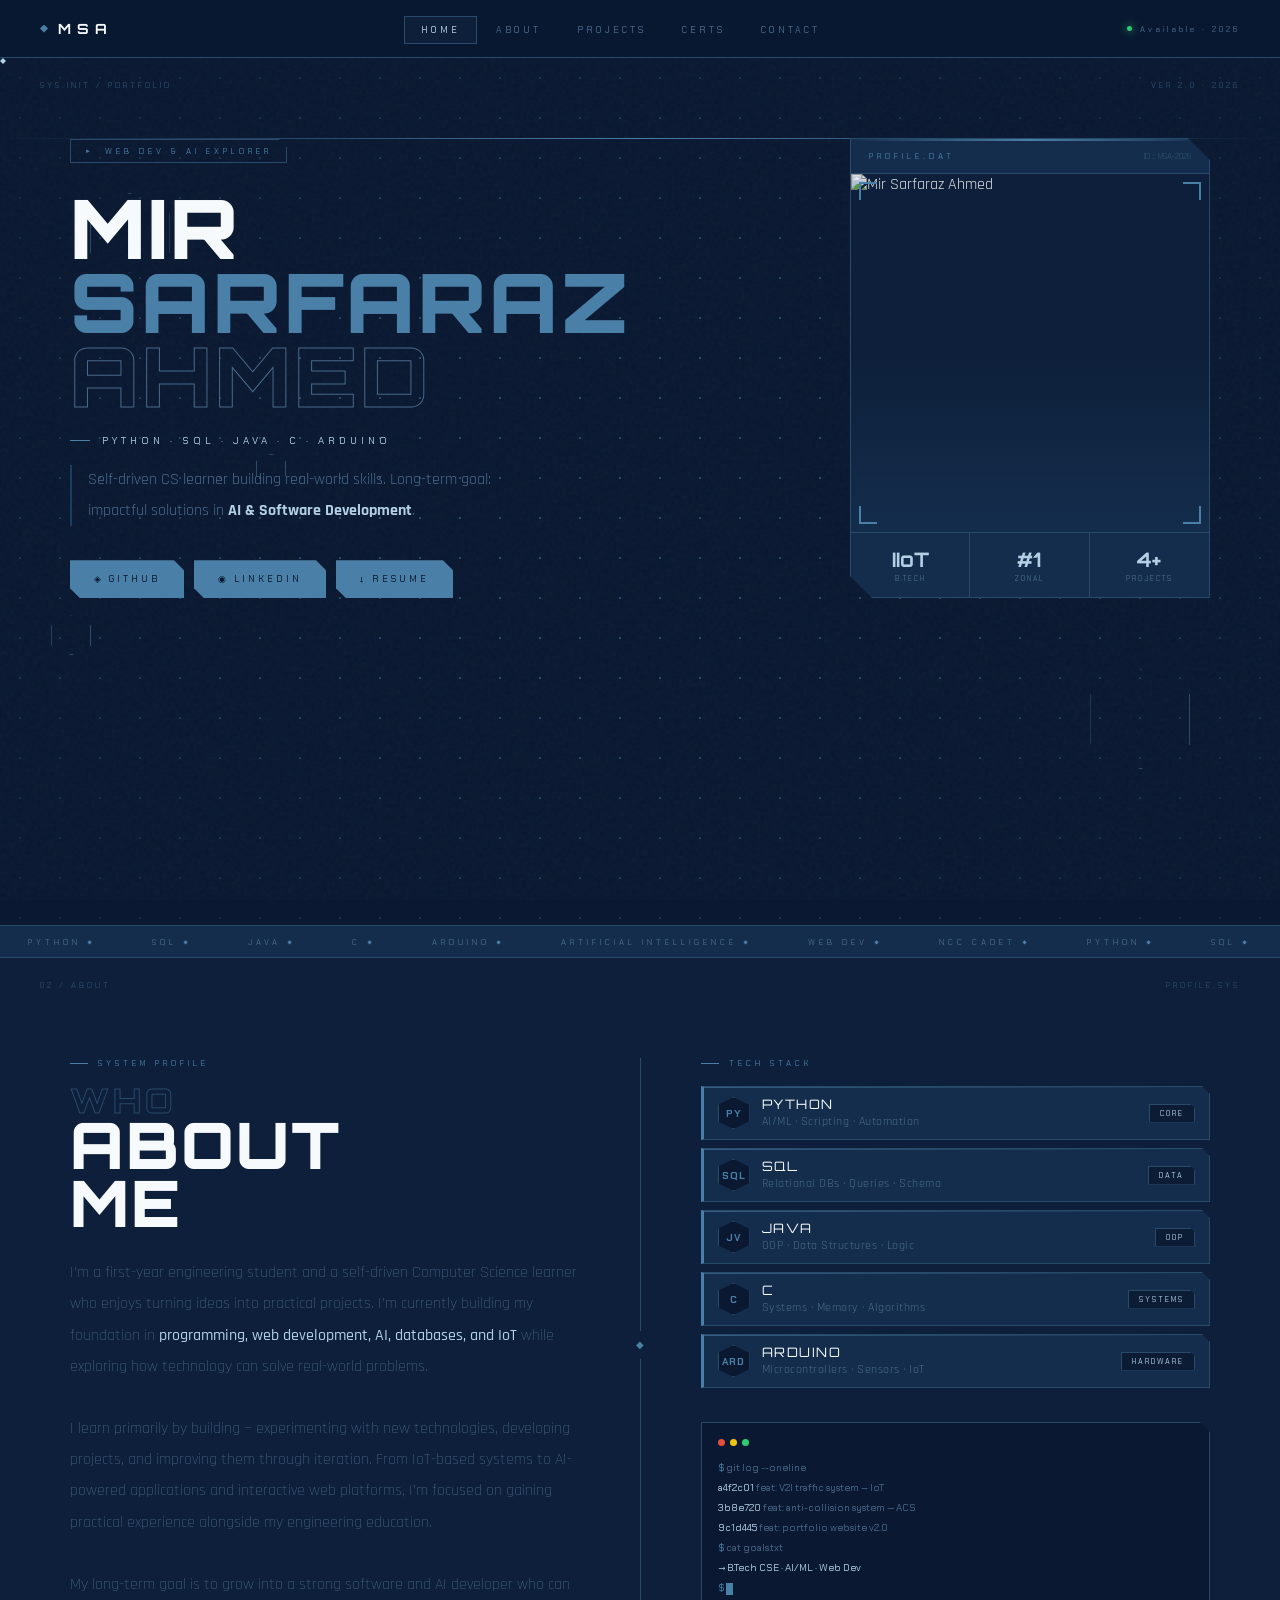
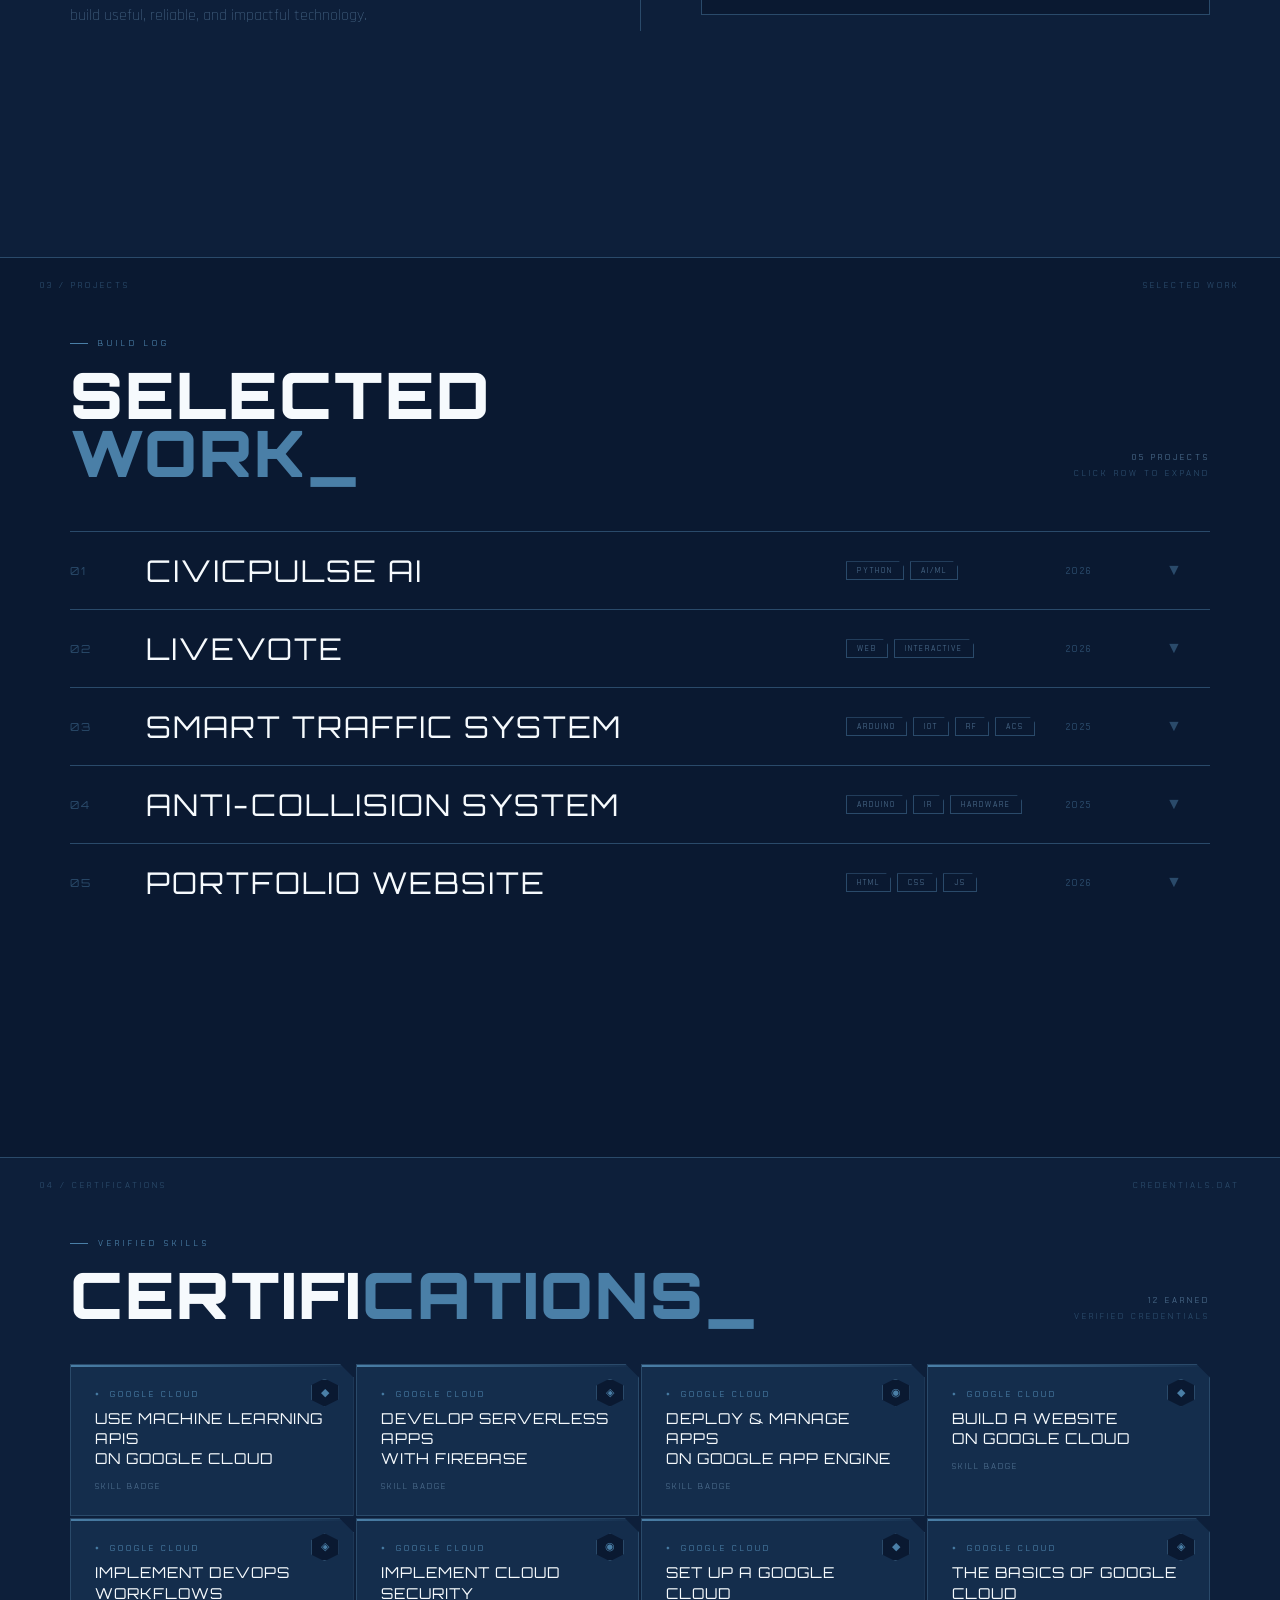
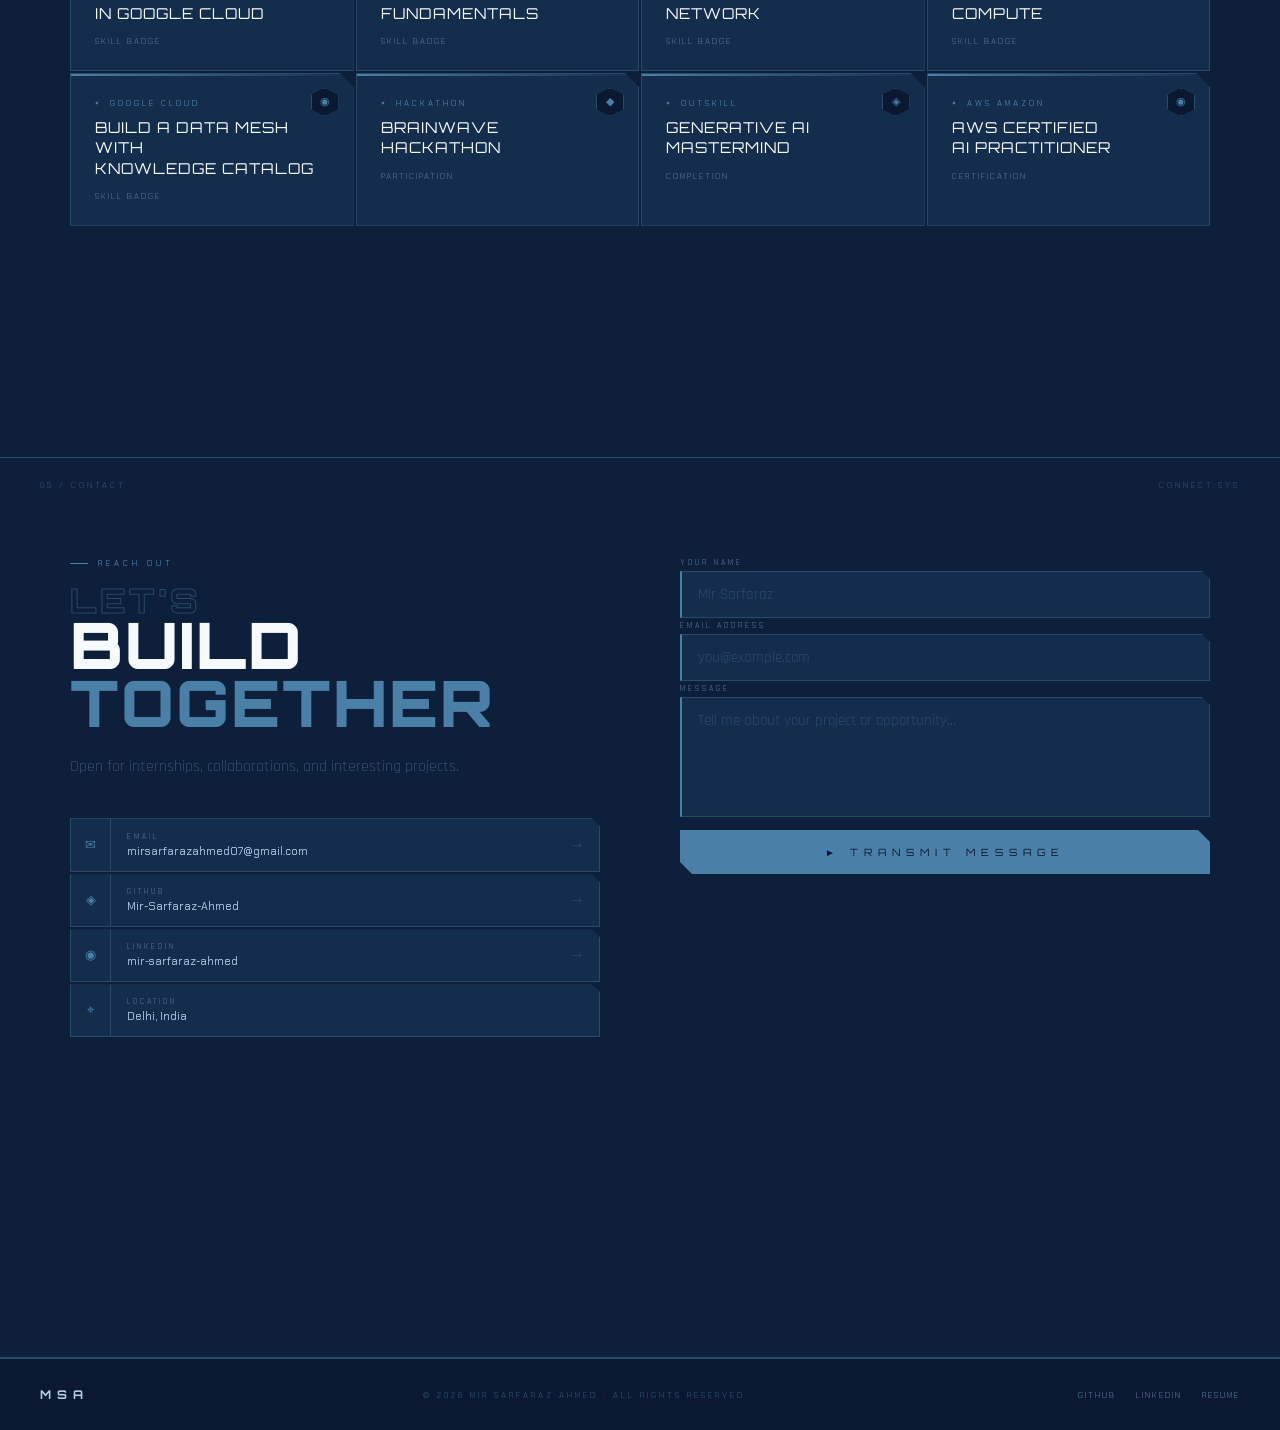
==== index.html @ 820b4e88 "Mobile Ui Fix, Tech Stack" ====
<!DOCTYPE html>
<html lang="en">
<head>
<meta charset="UTF-8">
<meta name="viewport" content="width=device-width, initial-scale=1.0">
<title>Mir Sarfaraz Ahmed | Portfolio</title>
<link rel="icon" type="image/png" href="profile.jpg">
<link rel="preconnect" href="https://fonts.googleapis.com">
<link href="https://fonts.googleapis.com/css2?family=Orbitron:wght@400;600;700;900&family=Chakra+Petch:wght@300;400;500;600&family=Rajdhani:wght@300;400;500&display=swap" rel="stylesheet">
<link rel="stylesheet" href="style.css">

</head>
<body>

<!-- CUSTOM CURSOR -->
<div class="c-dot" id="cdot"></div>
<div class="c-ring" id="cring"></div>

<!-- ══════════════════════════════════════
     NAVBAR
══════════════════════════════════════ -->
<nav id="navbar">
  <a href="#home" class="nav-logo">MSA</a>
  <ul class="nav-links">
    <li><a href="#home" class="active">Home</a></li>
    <li><a href="#about">About</a></li>
    <li><a href="#projects">Projects</a></li>
    <li><a href="#certifications">Certs</a></li>
    <li><a href="#contact">Contact</a></li>
  </ul>
  <div class="nav-status">
    <div class="status-dot"></div>Available · 2026
  </div>
  <button class="nav-toggle" id="navToggle" aria-label="Toggle navigation" aria-expanded="false">
    <span></span>
    <span></span>
    <span></span>
  </button>
</nav>


<!-- MOBILE & TABLET DRAWER -->
<div class="nav-drawer" id="navDrawer" aria-hidden="true">
  <div class="drawer-header">
    <span class="drawer-tag">SYS.NAV // NAVIGATION</span>
    <span class="drawer-id">VER 2.0 · 2026</span>
  </div>
  <ul class="drawer-links">
    <li><a href="#home" class="active"><span class="d-num">01</span><span class="d-label">Home</span><span class="d-arr">→</span></a></li>
    <li><a href="#about"><span class="d-num">02</span><span class="d-label">About</span><span class="d-arr">→</span></a></li>
    <li><a href="#projects"><span class="d-num">03</span><span class="d-label">Projects</span><span class="d-arr">→</span></a></li>
    <li><a href="#certifications"><span class="d-num">04</span><span class="d-label">Certifications</span><span class="d-arr">→</span></a></li>
    <li><a href="#contact"><span class="d-num">05</span><span class="d-label">Contact</span><span class="d-arr">→</span></a></li>
  </ul>
  <div class="drawer-footer">
    <div class="drawer-status">
      <div class="status-dot"></div>Status: Available · 2026
    </div>
    <div class="drawer-socials">
      <a href="https://github.com/Mir-Sarfaraz-Ahmed" target="_blank">◈ GitHub</a>
      <a href="https://www.linkedin.com/in/mir-sarfaraz-ahmed-367957329/" target="_blank">◉ LinkedIn</a>
      <a href="resume.pdf" download>↓ Resume</a>
    </div>
  </div>
</div>


<!-- ══════════════════════════════════════
     HERO
══════════════════════════════════════ -->
<header id="home" class="section">

  <div class="dot-grid"></div>
  <div class="scan-line"></div>
  <div class="hex-bg">
    <div class="hex"></div><div class="hex"></div><div class="hex"></div>
    <div class="hex"></div><div class="hex"></div>
  </div>

  <span class="sc sc-tl reveal-left">SYS.INIT / PORTFOLIO</span>
  <span class="sc sc-tr">VER 2.0 · 2026</span>
  <span class="sc sc-bl">DELHI, INDIA</span>
  <span class="sc sc-br">COMPUTER SCIENCE</span>

  <div class="hero-content">

    <div class="hero-left">
      <div class="hero-tag reveal">WEB DEV &amp; AI EXPLORER</div>
      <h1 class="hero-name reveal">
        <span class="ln1">Mir</span>
        <span class="ln2">Sarfaraz</span>
        <span class="ln3">Ahmed</span>
      </h1>
      <div class="hero-role reveal">Python · SQL · Java · C · Arduino</div>
      <p class="hero-bio reveal">
        Self-driven CS learner building real-world skills. Long-term goal: impactful solutions in
        <strong>AI &amp; Software Development</strong>.
      </p>
      <div class="hero-actions reveal">
        <a href="https://github.com/Mir-Sarfaraz-Ahmed" target="_blank" class="btn btn-primary">◈ GitHub</a>
        <a href="https://www.linkedin.com/in/mir-sarfaraz-ahmed-367957329/" target="_blank" class="btn btn-primary">◉ LinkedIn</a>
        <a href="resume.pdf" download class="btn btn-primary">↓ Resume</a>
      </div>
    </div>

    <div class="hero-panel reveal">
      <div class="panel-header">
        <span class="panel-title">PROFILE.DAT</span>
        <span class="panel-id">ID :: MSA-2026</span>
      </div>
      <div class="panel-photo">
        <img src="profile.jpg" alt="Mir Sarfaraz Ahmed">
        <div class="panel-photo-overlay"></div>
        <span class="photo-corner tl"></span>
        <span class="photo-corner tr"></span>
        <span class="photo-corner bl"></span>
        <span class="photo-corner br"></span>
      </div>
      <div class="panel-stats">
        <div class="p-stat">
          <div class="p-stat-val">IIoT</div>
          <div class="p-stat-key">B.Tech</div>
        </div>
        <div class="p-stat">
          <div class="p-stat-val">#1</div>
          <div class="p-stat-key">Zonal</div>
        </div>
        <div class="p-stat">
          <div class="p-stat-val">4+</div>
          <div class="p-stat-key">Projects</div>
        </div>
      </div>
    </div>

  </div>

  <div class="ticker-bar">
    <div class="ticker-track">
      <span>Python</span><span>SQL</span><span>Java</span><span>C</span>
      <span>Arduino</span><span>Artificial Intelligence</span><span>Web Dev</span><span>NCC Cadet</span>
      <span>Python</span><span>SQL</span><span>Java</span><span>C</span>
      <span>Arduino</span><span>Artificial Intelligence</span><span>Web Dev</span><span>NCC Cadet</span>
    </div>
  </div>

</header>


<!-- ══════════════════════════════════════
     ABOUT
══════════════════════════════════════ -->
<section id="about" class="section">

  <span class="sc sc-tl">02 / ABOUT</span>
  <span class="sc sc-tr">PROFILE.SYS</span>

  <div class="about-grid">

    <div class="about-left-panel">
      <div class="section-tag reveal">System Profile</div>
      <h2 class="section-title reveal">
        <span class="ghost-txt">WHO</span>
        About<br>Me
      </h2>
      <p class="about-desc reveal">
        I’m a first-year engineering student and a self-driven Computer Science learner who enjoys turning ideas into practical projects. I’m currently building my foundation in <strong>programming, web development, AI, databases, and IoT</strong> while exploring how technology can solve real-world problems.<br><br>
        I learn primarily by building — experimenting with new technologies, developing projects, and improving them through iteration. From IoT-based systems to AI-powered applications and interactive web platforms, I’m focused on gaining practical experience alongside my engineering education.<br><br>
        My long-term goal is to grow into a strong software and AI developer who can build useful, reliable, and impactful technology.
      </p>
    </div>

    <div class="about-divider"></div>

    <div class="about-right-panel">
      <div class="section-tag reveal">Tech Stack</div>

      <div class="tech-matrix reveal">
        <div class="tech-node">
          <div class="node-main">
            <span class="node-symbol">PY</span>
            <div class="node-info">
              <span class="node-title">Python</span>
              <span class="node-sub">AI/ML · Scripting · Automation</span>
            </div>
          </div>
          <div class="node-badge">CORE</div>
        </div>

        <div class="tech-node">
          <div class="node-main">
            <span class="node-symbol">SQL</span>
            <div class="node-info">
              <span class="node-title">SQL</span>
              <span class="node-sub">Relational DBs · Queries · Schema</span>
            </div>
          </div>
          <div class="node-badge">DATA</div>
        </div>

        <div class="tech-node">
          <div class="node-main">
            <span class="node-symbol">JV</span>
            <div class="node-info">
              <span class="node-title">Java</span>
              <span class="node-sub">OOP · Data Structures · Logic</span>
            </div>
          </div>
          <div class="node-badge">OOP</div>
        </div>

        <div class="tech-node">
          <div class="node-main">
            <span class="node-symbol">C</span>
            <div class="node-info">
              <span class="node-title">C</span>
              <span class="node-sub">Systems · Memory · Algorithms</span>
            </div>
          </div>
          <div class="node-badge">SYSTEMS</div>
        </div>

        <div class="tech-node">
          <div class="node-main">
            <span class="node-symbol">ARD</span>
            <div class="node-info">
              <span class="node-title">Arduino</span>
              <span class="node-sub">Microcontrollers · Sensors · IoT</span>
            </div>
          </div>
          <div class="node-badge">HARDWARE</div>
        </div>
      </div>

      <div class="terminal reveal">
        <div class="terminal-dots">
          <span class="td-red"></span>
          <span class="td-yellow"></span>
          <span class="td-green"></span>
        </div>
        <div class="terminal-body">
          <p><span class="t-cmd">$</span> git log --oneline</p>
          <p><span class="t-sha">a4f2c01</span> feat: V2I traffic system — IoT</p>
          <p><span class="t-sha">3b8e720</span> feat: anti-collision system — ACS</p>
          <p><span class="t-sha">9c1d445</span> feat: portfolio website v2.0</p>
          <p><span class="t-cmd">$</span> cat goals.txt</p>
          <p><span class="t-hi">→ B.Tech CSE · AI/ML · Web Dev</span></p>
          <p><span class="t-cmd">$</span> <span class="t-cursor"></span></p>
        </div>
      </div>
    </div>

  </div>
</section>


<!-- ══════════════════════════════════════
     PROJECTS
══════════════════════════════════════ -->
<section id="projects" class="section">

  <span class="sc sc-tl">03 / PROJECTS</span>
  <span class="sc sc-tr">SELECTED WORK</span>

  <div class="projects-head reveal">
    <div>
      <div class="section-tag">Build Log</div>
      <h2 class="section-title">Selected<br><span class="accent">Work_</span></h2>
    </div>
    <div class="proj-count">05 PROJECTS<br><span>CLICK ROW TO EXPAND</span></div>
  </div>

  <div class="proj-table reveal">

    <!-- Project 1 — CivicPulse AI -->
    <div class="proj-row" onclick="toggleProject(0)">
      <span class="p-idx">01</span>
      <span class="p-title">CivicPulse AI</span>
      <div class="p-tags">
        <span class="p-tag">Python</span>
        <span class="p-tag">AI/ML</span>
      </div>
      <span class="p-year">2026</span>
      <span class="p-arrow" id="parr0">▼</span>
    </div>
    <div class="proj-detail" id="pdet0">
      <div class="proj-detail-inner">
        <div>
          <p>
            An AI-powered civic issue reporting and prioritization platform. Citizens can report issues such as potholes, emergencies, and garbage pileups. The system uses AI to analyze reports, assess severity, and score priorities for urban problem tracking.
          </p>
          <a href="https://civicpulse-ai-pi.vercel.app/#" target="_blank" class="proj-detail-link">View Live Platform →</a>
          <br>
          <a href="https://github.com/Mir-Sarfaraz-Ahmed/civicpulse-ai" target="_blank" class="proj-detail-link">View GitHub Repository →</a>
        </div>
        <div class="proj-detail-img">
          <img src="civicpulse.jpg" alt="CivicPulse AI"
               onerror="this.parentElement.innerHTML='[ CIVICPULSE AI DASHBOARD ]'">
        </div>
      </div>
    </div>

    <!-- Project 2 — LiveVote -->
    <div class="proj-row" onclick="toggleProject(1)">
      <span class="p-idx">02</span>
      <span class="p-title">LiveVote</span>
      <div class="p-tags">
        <span class="p-tag">Web</span>
        <span class="p-tag">Interactive</span>
      </div>
      <span class="p-year">2026</span>
      <span class="p-arrow" id="parr1">▼</span>
    </div>
    <div class="proj-detail" id="pdet1">
      <div class="proj-detail-inner">
        <div>
          <p>
            An interactive real-time voting and polling platform designed for presentations, classrooms, and workshops. Features include live session hosting, participant joining via room code or QR, prepared question banks, and live results tracking.
          </p>
          <a href="https://livevotebysarfaraz.ai.studio/" target="_blank" class="proj-detail-link">View Live Platform →</a>
        </div>
        <div class="proj-detail-img">
          <img src="livevote.jpg" alt="LiveVote by Sarfaraz"
               onerror="this.parentElement.innerHTML='[ LIVEVOTE DASHBOARD ]'">
        </div>
      </div>
    </div>

    <!-- Project 3 — Smart Traffic System -->
    <div class="proj-row" onclick="toggleProject(2)">
      <span class="p-idx">03</span>
      <span class="p-title">Smart Traffic System</span>
      <div class="p-tags">
        <span class="p-tag">Arduino</span>
        <span class="p-tag">IoT</span>
        <span class="p-tag">RF</span>
        <span class="p-tag">ACS</span>
      </div>
      <span class="p-year">2025</span>
      <span class="p-arrow" id="parr2">▼</span>
    </div>
    <div class="proj-detail" id="pdet2">
      <div class="proj-detail-inner">
        <div>
          <p>
            Arduino-based V2I intelligent traffic control using IR sensors for density
            detection, RF-based ambulance priority override, and adaptive signal timing.
            Won 1st at Zonal and 2nd at District level science model competition.
          </p>
          <a href="traffic-project.html" class="proj-detail-link">View Full Project →</a>

          <!-- ACS grouped here -->
          <div class="acs-block">
            <div class="acs-label">Anti-Collision System (ACS)</div>
            <p>
              Collision Avoidance Warning System for hazardous road sections like mountain
              turns. Uses IR sensors and a relay module to detect oncoming vehicles around
              blind spots and trigger real-time visual alerts — preventing accidents before
              they happen.
            </p>
          </div>
        </div>
        <div class="proj-detail-img">
          <img src="traffic1.jpg" alt="Traffic System"
               onerror="this.parentElement.innerHTML='[ TRAFFIC MODEL ]'">
        </div>
      </div>
    </div>

    <!-- Project 4 — Anti-Collision System -->
    <div class="proj-row" onclick="toggleProject(3)">
      <span class="p-idx">04</span>
      <span class="p-title">Anti-Collision System</span>
      <div class="p-tags">
        <span class="p-tag">Arduino</span>
        <span class="p-tag">IR</span>
        <span class="p-tag">Hardware</span>
      </div>
      <span class="p-year">2025</span>
      <span class="p-arrow" id="parr3">▼</span>
    </div>
    <div class="proj-detail" id="pdet3">
      <div class="proj-detail-inner">
        <div>
          <p>
            A Collision Avoidance Warning System designed for hazardous road sections like mountain turns. It uses IR sensors and relay modules to detect oncoming vehicles around blind spots and triggers real-time visual alerts to prevent accidents.
          </p>
          <a href="acs-project.html" class="proj-detail-link">View Full Project →</a>
        </div>
        <div class="proj-detail-img">
          <img src="traffic2.jpg" alt="Anti Collision System"
               onerror="this.parentElement.innerHTML='[ ACS SYSTEM ]'">
        </div>
      </div>
    </div>

    <!-- Project 5 — Portfolio Website -->
    <div class="proj-row" onclick="toggleProject(4)">
      <span class="p-idx">05</span>
      <span class="p-title">Portfolio Website</span>
      <div class="p-tags">
        <span class="p-tag">HTML</span>
        <span class="p-tag">CSS</span>
        <span class="p-tag">JS</span>
      </div>
      <span class="p-year">2026</span>
      <span class="p-arrow" id="parr4">▼</span>
    </div>
    <div class="proj-detail" id="pdet4">
      <div class="proj-detail-inner">
        <div>
          <p>
            Built from scratch using vanilla HTML, CSS and JavaScript. Features a dark
            navy futuristic design system, contact form via Formspree, animated skill bars,
            custom cursor, scroll reveals, and a dedicated project detail page.
          </p>
          <a href="#home" class="proj-detail-link">You're looking at it →</a>
        </div>
        <!-- Add portfolio-screenshot.png to your repo to show here -->
        <div class="proj-detail-img">
          <img src="portfolio-screenshot.png" alt="Portfolio Screenshot"
               onerror="this.parentElement.innerHTML='[ TAKE A SCREENSHOT &amp; SAVE AS portfolio-screenshot.png ]'">
        </div>
      </div>
    </div>

  </div>
</section>


<!-- ══════════════════════════════════════
     CERTIFICATIONS
══════════════════════════════════════ -->
<section id="certifications" class="section" style="background:var(--bg2)">

  <span class="sc sc-tl">04 / CERTIFICATIONS</span>
  <span class="sc sc-tr">CREDENTIALS.DAT</span>

  <div style="max-width:1140px; margin:0 auto">

    <div class="projects-head reveal" style="margin-bottom:10px">
      <div>
        <div class="section-tag">Verified Skills</div>
        <h2 class="section-title">Certifi<span class="accent">cations_</span></h2>
      </div>
      <div class="proj-count">12 EARNED<br><span>VERIFIED CREDENTIALS</span></div>
    </div>

    <div class="cert-grid reveal">

      <!-- Cert 1 -->
      <div class="cert-card">
        <div class="cert-badge">◆</div>
        <div class="cert-issuer">Google Cloud</div>
        <div class="cert-name">Use Machine Learning APIs<br>on Google Cloud</div>
        <div class="cert-date">Skill Badge</div>
      </div>

      <!-- Cert 2 -->
      <div class="cert-card">
        <div class="cert-badge">◈</div>
        <div class="cert-issuer">Google Cloud</div>
        <div class="cert-name">Develop Serverless Apps<br>with Firebase</div>
        <div class="cert-date">Skill Badge</div>
      </div>

      <!-- Cert 3 -->
      <div class="cert-card">
        <div class="cert-badge">◉</div>
        <div class="cert-issuer">Google Cloud</div>
        <div class="cert-name">Deploy &amp; Manage Apps<br>on Google App Engine</div>
        <div class="cert-date">Skill Badge</div>
      </div>

      <!-- Cert 4 -->
      <div class="cert-card">
        <div class="cert-badge">◆</div>
        <div class="cert-issuer">Google Cloud</div>
        <div class="cert-name">Build a Website<br>on Google Cloud</div>
        <div class="cert-date">Skill Badge</div>
      </div>

      <!-- Cert 5 -->
      <div class="cert-card">
        <div class="cert-badge">◈</div>
        <div class="cert-issuer">Google Cloud</div>
        <div class="cert-name">Implement DevOps Workflows<br>in Google Cloud</div>
        <div class="cert-date">Skill Badge</div>
      </div>

      <!-- Cert 6 -->
      <div class="cert-card">
        <div class="cert-badge">◉</div>
        <div class="cert-issuer">Google Cloud</div>
        <div class="cert-name">Implement Cloud Security<br>Fundamentals</div>
        <div class="cert-date">Skill Badge</div>
      </div>

      <!-- Cert 7 -->
      <div class="cert-card">
        <div class="cert-badge">◆</div>
        <div class="cert-issuer">Google Cloud</div>
        <div class="cert-name">Set Up a Google Cloud<br>Network</div>
        <div class="cert-date">Skill Badge</div>
      </div>

      <!-- Cert 8 -->
      <div class="cert-card">
        <div class="cert-badge">◈</div>
        <div class="cert-issuer">Google Cloud</div>
        <div class="cert-name">The Basics of Google Cloud<br>Compute</div>
        <div class="cert-date">Skill Badge</div>
      </div>

      <!-- Cert 9 -->
      <div class="cert-card">
        <div class="cert-badge">◉</div>
        <div class="cert-issuer">Google Cloud</div>
        <div class="cert-name">Build a Data Mesh with<br>Knowledge Catalog</div>
        <div class="cert-date">Skill Badge</div>
      </div>

      <!-- Cert 10 -->
      <div class="cert-card">
        <div class="cert-badge">◆</div>
        <div class="cert-issuer">Hackathon</div>
        <div class="cert-name">Brainwave<br>Hackathon</div>
        <div class="cert-date">Participation</div>
      </div>

      <!-- Cert 11 -->
      <div class="cert-card">
        <div class="cert-badge">◈</div>
        <div class="cert-issuer">Outskill</div>
        <div class="cert-name">Generative AI<br>Mastermind</div>
        <div class="cert-date">Completion</div>
      </div>

      <!-- Cert 12 -->
      <div class="cert-card">
        <div class="cert-badge">◉</div>
        <div class="cert-issuer">AWS Amazon</div>
        <div class="cert-name">AWS Certified<br>AI Practitioner</div>
        <div class="cert-date">Certification</div>
      </div>

    </div>
  </div>
</section>


<!-- ══════════════════════════════════════
     CONTACT
══════════════════════════════════════ -->
<section id="contact" class="section">

  <span class="sc sc-tl">05 / CONTACT</span>
  <span class="sc sc-tr">CONNECT.SYS</span>

  <div class="contact-wrap">

    <div class="contact-left">
      <div class="section-tag reveal">Reach Out</div>
      <h2 class="section-title reveal">
        <span class="ghost-txt">LET'S</span>
        Build<br><span class="accent">Together</span>
      </h2>
      <p class="about-desc reveal" style="margin-top:20px">
        Open for internships, collaborations, and interesting projects.
      </p>

      <div class="contact-channels reveal">
        <a class="channel" href="mailto:mirsarfarazahmed07@gmail.com">
          <div class="ch-icon">✉</div>
          <div class="ch-content">
            <div class="ch-label">Email</div>
            <div class="ch-value">mirsarfarazahmed07@gmail.com</div>
          </div>
          <span class="ch-arrow">→</span>
        </a>
        <a class="channel" href="https://github.com/Mir-Sarfaraz-Ahmed" target="_blank">
          <div class="ch-icon">◈</div>
          <div class="ch-content">
            <div class="ch-label">GitHub</div>
            <div class="ch-value">Mir-Sarfaraz-Ahmed</div>
          </div>
          <span class="ch-arrow">→</span>
        </a>
        <a class="channel" href="https://www.linkedin.com/in/mir-sarfaraz-ahmed-367957329/" target="_blank">
          <div class="ch-icon">◉</div>
          <div class="ch-content">
            <div class="ch-label">LinkedIn</div>
            <div class="ch-value">mir-sarfaraz-ahmed</div>
          </div>
          <span class="ch-arrow">→</span>
        </a>
        <div class="channel channel-static">
          <div class="ch-icon">⌖</div>
          <div class="ch-content">
            <div class="ch-label">Location</div>
            <div class="ch-value">Delhi, India</div>
          </div>
        </div>
      </div>
    </div>

    <div class="contact-form-wrap reveal">
      <form id="contact-form" action="https://formspree.io/f/xojnpjqy" method="POST">
        <div class="form-group">
          <label class="form-label">Your Name</label>
          <input class="form-input" type="text" name="name" placeholder="Mir Sarfaraz" required>
        </div>
        <div class="form-group">
          <label class="form-label">Email Address</label>
          <input class="form-input" type="email" name="email" placeholder="you@example.com" required>
        </div>
        <div class="form-group">
          <label class="form-label">Message</label>
          <textarea class="form-textarea" name="message" placeholder="Tell me about your project or opportunity..." required></textarea>
        </div>
        <button type="submit" class="btn-submit">► Transmit Message</button>
        <p id="form-status"></p>
      </form>
    </div>

  </div>
</section>


<!-- ══════════════════════════════════════
     FOOTER
══════════════════════════════════════ -->
<footer>
  <div class="footer-brand">MSA</div>
  <div class="footer-copy">© 2026 Mir Sarfaraz Ahmed · All Rights Reserved</div>
  <div class="footer-links">
    <a href="https://github.com/Mir-Sarfaraz-Ahmed" target="_blank">GitHub</a>
    <a href="https://www.linkedin.com/in/mir-sarfaraz-ahmed-367957329/" target="_blank">LinkedIn</a>
    <a href="resume.pdf" download>Resume</a>
  </div>
</footer>

<script src="script.js" defer></script>

</body>
</html>
---- style.css ----
/* ════════════════════════════════════════════
   DESIGN TOKENS
════════════════════════════════════════════ */
:root {
  --bg:         #0A1931;
  --bg2:        #0d1f3a;
  --surface:    #1A3D63;
  --surface2:   #142d4c;
  --accent:     #4A7FA7;
  --accent-hi:  #B3CFE5;
  --white:      #F6FAFD;
  --muted:      #4a6a8a;
  --dim:        #2a4a6a;
  --glow:       rgba(74,127,167,0.25);
  --glow-hi:    rgba(179,207,229,0.12);

  --font-display: 'Orbitron', sans-serif;
  --font-ui:      'Chakra Petch', sans-serif;
  --font-body:    'Rajdhani', sans-serif;
}

/* ════════════════════════════════════════════
   RESET
════════════════════════════════════════════ */
*, *::before, *::after { margin:0; padding:0; box-sizing:border-box; }
html { scroll-behavior: smooth; }
body {
  background: var(--bg);
  color: var(--white);
  font-family: var(--font-body);
  overflow-x: hidden;
  padding-top: 58px;
}
::-webkit-scrollbar { width: 2px; }
::-webkit-scrollbar-track { background: var(--bg); }
::-webkit-scrollbar-thumb { background: var(--accent); }

/* noise overlay */
body::before {
  content: '';
  position: fixed; inset: 0; z-index: 1; pointer-events: none;
  background-image: url("data:image/svg+xml,%3Csvg viewBox='0 0 256 256' xmlns='http://www.w3.org/2000/svg'%3E%3Cfilter id='noise'%3E%3CfeTurbulence type='fractalNoise' baseFrequency='0.9' numOctaves='4' stitchTiles='stitch'/%3E%3C/filter%3E%3Crect width='100%25' height='100%25' filter='url(%23noise)' opacity='1'/%3E%3C/svg%3E");
  opacity: .03;
}

/* ════════════════════════════════════════════
   CUSTOM CURSOR
════════════════════════════════════════════ */
.c-dot {
  position: fixed; z-index: 9999; pointer-events: none;
  width: 6px; height: 6px;
  background: var(--accent-hi);
  clip-path: polygon(50% 0,100% 50%,50% 100%,0 50%);
  transition: transform .12s;
}
.c-ring {
  position: fixed; z-index: 9998; pointer-events: none;
  width: 28px; height: 28px;
  border: 1px solid var(--accent);
  transition: left .12s, top .12s;
  clip-path: polygon(10% 0,90% 0,100% 10%,100% 90%,90% 100%,10% 100%,0 90%,0 10%);
}
@media (hover: none), (pointer: coarse) {
  .c-dot, .c-ring { display: none !important; }
  body, a, button, input, textarea { cursor: auto !important; }
}

/* ════════════════════════════════════════════
   NAVBAR & MOBILE DRAWER
════════════════════════════════════════════ */
#navbar {
  position: fixed; top: 0; left: 0; right: 0; z-index: 500;
  display: flex; align-items: center; justify-content: space-between;
  padding: 0 40px; height: 58px;
  background: rgba(10,25,49,0.94);
  border-bottom: 1px solid var(--dim);
  backdrop-filter: blur(16px);
  -webkit-backdrop-filter: blur(16px);
}
.nav-logo {
  font-family: var(--font-display);
  font-size: 14px; letter-spacing: 6px; font-weight: 700;
  color: var(--white); text-decoration: none;
  display: flex; align-items: center; gap: 10px;
}
.nav-logo::before {
  content: '';
  display: block; width: 8px; height: 8px;
  background: var(--accent);
  clip-path: polygon(50% 0,100% 50%,50% 100%,0 50%);
  animation: pulse-dot 2s ease-in-out infinite;
}
.nav-links {
  display: flex; gap: 2px; list-style: none;
}
.nav-links a {
  font-family: var(--font-ui); font-size: 9px; letter-spacing: 3px;
  text-transform: uppercase; color: var(--muted); text-decoration: none;
  padding: 7px 16px; border: 1px solid transparent;
  transition: all .2s;
}
.nav-links a:hover,
.nav-links a.active {
  color: var(--accent-hi);
  border-color: var(--dim);
  background: rgba(74,127,167,0.08);
}
.nav-status {
  font-family: var(--font-ui); font-size: 8px; letter-spacing: 3px;
  color: var(--muted); display: flex; align-items: center; gap: 8px;
}
.status-dot {
  width: 5px; height: 5px; background: #2ecc71; border-radius: 50%;
  animation: pulse-dot 2s ease-in-out infinite;
  box-shadow: 0 0 8px #2ecc71;
}

/* ── NAV TOGGLE (Hamburger Button) ──────────── */
.nav-toggle {
  display: none;
  background: var(--surface2);
  border: 1px solid var(--dim);
  width: 38px;
  height: 38px;
  cursor: pointer;
  padding: 10px 8px;
  flex-direction: column;
  justify-content: space-between;
  align-items: center;
  transition: all .25s ease;
  clip-path: polygon(0 0, calc(100% - 6px) 0, 100% 6px, 100% 100%, 6px 100%, 0 calc(100% - 6px));
}
.nav-toggle span {
  display: block;
  width: 100%;
  height: 2px;
  background: var(--accent-hi);
  transition: transform .3s ease, opacity .25s ease;
  transform-origin: center;
}
.nav-toggle:hover,
.nav-toggle.open {
  border-color: var(--accent);
  background: rgba(74,127,167,0.18);
  box-shadow: 0 0 12px var(--glow);
}
.nav-toggle.open span:nth-child(1) {
  transform: translateY(6px) rotate(45deg);
}
.nav-toggle.open span:nth-child(2) {
  opacity: 0;
  transform: scaleX(0);
}
.nav-toggle.open span:nth-child(3) {
  transform: translateY(-8px) rotate(-45deg);
}

/* ── NAV DRAWER (Mobile & Tablet Menu) ──────── */
.nav-drawer {
  position: fixed;
  top: 58px;
  left: 0;
  right: 0;
  bottom: 0;
  background: rgba(10, 25, 49, 0.98);
  backdrop-filter: blur(24px);
  -webkit-backdrop-filter: blur(24px);
  z-index: 499;
  display: flex;
  flex-direction: column;
  justify-content: space-between;
  padding: 24px 20px 32px;
  transform: translateY(-100%);
  opacity: 0;
  pointer-events: none;
  transition: transform .32s cubic-bezier(0.16, 1, 0.3, 1), opacity .25s ease;
  overflow-y: auto;
  border-bottom: 1px solid var(--dim);
}
.nav-drawer.open {
  transform: translateY(0);
  opacity: 1;
  pointer-events: auto;
}
.drawer-header {
  display: flex;
  justify-content: space-between;
  align-items: center;
  padding-bottom: 12px;
  border-bottom: 1px solid var(--dim);
  font-family: var(--font-ui);
  font-size: 8px;
  letter-spacing: 3px;
  text-transform: uppercase;
}
.drawer-tag { color: var(--accent); display: flex; align-items: center; gap: 6px; }
.drawer-tag::before { content: '►'; font-size: 6px; }
.drawer-id { color: var(--muted); }
.drawer-links {
  list-style: none;
  display: flex;
  flex-direction: column;
  gap: 10px;
  margin: 24px 0;
}
.drawer-links li a {
  display: flex;
  align-items: center;
  justify-content: space-between;
  padding: 14px 18px;
  background: var(--surface2);
  border: 1px solid var(--dim);
  border-left: 3px solid var(--accent);
  color: var(--white);
  text-decoration: none;
  font-family: var(--font-display);
  font-size: 14px;
  letter-spacing: 2px;
  text-transform: uppercase;
  clip-path: polygon(0 0, calc(100% - 10px) 0, 100% 10px, 100% 100%, 0 100%);
  transition: all .2s ease;
}
.drawer-links li a:active,
.drawer-links li a.active,
.drawer-links li a:hover {
  background: rgba(74, 127, 167, 0.16);
  border-color: var(--accent);
  color: var(--accent-hi);
  padding-left: 22px;
}
.d-num {
  font-family: var(--font-ui);
  font-size: 9px;
  color: var(--accent);
  letter-spacing: 2px;
  margin-right: 14px;
}
.d-label { flex: 1; }
.d-arr {
  color: var(--dim);
  font-size: 14px;
  transition: transform .2s ease, color .2s ease;
}
.drawer-links li a:hover .d-arr,
.drawer-links li a:active .d-arr {
  transform: translateX(4px);
  color: var(--accent-hi);
}
.drawer-footer {
  border-top: 1px solid var(--dim);
  padding-top: 18px;
  display: flex;
  flex-direction: column;
  gap: 14px;
}
.drawer-status {
  display: flex;
  align-items: center;
  gap: 8px;
  font-family: var(--font-ui);
  font-size: 8px;
  letter-spacing: 3px;
  color: var(--accent-hi);
  text-transform: uppercase;
}
.drawer-socials {
  display: flex;
  gap: 8px;
  flex-wrap: wrap;
}
.drawer-socials a {
  font-family: var(--font-ui);
  font-size: 8px;
  letter-spacing: 2px;
  text-transform: uppercase;
  color: var(--accent-hi);
  text-decoration: none;
  padding: 8px 14px;
  border: 1px solid var(--dim);
  background: var(--surface);
  clip-path: polygon(0 0, calc(100% - 6px) 0, 100% 6px, 100% 100%, 0 100%);
  transition: all .2s;
}
.drawer-socials a:hover,
.drawer-socials a:active {
  border-color: var(--accent);
  color: var(--white);
  background: var(--accent);
}

/* ════════════════════════════════════════════
   SECTION BASE
════════════════════════════════════════════ */
.section {
  position: relative;
  min-height: 100vh;
  padding: 80px 40px;
  border-bottom: 1px solid var(--dim);
}
#about  { background: var(--bg2); }
#contact { background: var(--bg2); }

/* section corner labels */
.sc {
  position: absolute;
  font-family: var(--font-ui); font-size: 8px; letter-spacing: 3px;
  color: var(--dim); text-transform: uppercase;
}
.sc-tl { top: 22px; left: 40px; }
.sc-tr { top: 22px; right: 40px; }
.sc-bl { bottom: 22px; left: 40px; }
.sc-br { bottom: 22px; right: 40px; text-align: right; }

/* utility */
.accent { color: var(--accent); }

/* ════════════════════════════════════════════
   ANIMATIONS
════════════════════════════════════════════ */
@keyframes pulse-dot {
  0%,100% { opacity:1; transform:scale(1); }
  50%      { opacity:.4; transform:scale(1.6); }
}
@keyframes scan {
  0%   { top: -2px; opacity:0; }
  10%  { opacity:.4; }
  90%  { opacity:.4; }
  100% { top: 100%; opacity:0; }
}
@keyframes float-hex {
  0%   { transform:translateY(0) rotate(0deg); opacity:.35; }
  50%  { opacity:.1; }
  100% { transform:translateY(-90px) rotate(180deg); opacity:.35; }
}
@keyframes ticker {
  0%   { transform:translateX(0); }
  100% { transform:translateX(-50%); }
}
@keyframes blink { 50% { opacity:0; } }

/* reveal */
.reveal {
  opacity: 0; transform: translateY(24px);
  transition: opacity .8s ease, transform .8s ease;
}
.reveal-left {
  opacity: 0; transform: translateX(-28px);
  transition: opacity .8s ease, transform .8s ease;
}
.reveal.visible,
.reveal-left.visible { opacity:1; transform:none; }

/* ════════════════════════════════════════════
   HERO BACKGROUNDS
════════════════════════════════════════════ */
.dot-grid {
  position: absolute; inset: 0; z-index: 0;
  background-image: radial-gradient(circle, var(--dim) 1px, transparent 1px);
  background-size: 40px 40px;
  mask-image: radial-gradient(ellipse 80% 80% at 50% 50%, black 30%, transparent 100%);
}
.scan-line {
  position: absolute; left: 0; right: 0; height: 1px; z-index: 1;
  background: linear-gradient(90deg, transparent, var(--accent), transparent);
  animation: scan 7s linear infinite;
}
.hex-bg { position: absolute; inset: 0; z-index: 0; overflow: hidden; }
.hex {
  position: absolute;
  border: 1px solid var(--dim);
  animation: float-hex linear infinite;
}
.hex:nth-child(1) { width:80px;height:80px;  top:15%; left:7%;  clip-path:polygon(50% 0,100% 25%,100% 75%,50% 100%,0 75%,0 25%); animation-duration:20s; animation-delay:-3s; }
.hex:nth-child(2) { width:40px;height:40px;  top:62%; left:4%;  clip-path:polygon(50% 0,100% 25%,100% 75%,50% 100%,0 75%,0 25%); animation-duration:15s; animation-delay:-8s; }
.hex:nth-child(3) { width:60px;height:60px;  top:22%; right:9%; clip-path:polygon(50% 0,100% 25%,100% 75%,50% 100%,0 75%,0 25%); animation-duration:18s; animation-delay:-5s; }
.hex:nth-child(4) { width:100px;height:100px;top:68%; right:7%; clip-path:polygon(50% 0,100% 25%,100% 75%,50% 100%,0 75%,0 25%); animation-duration:22s; animation-delay:-12s; }
.hex:nth-child(5) { width:30px;height:30px;  top:44%; left:20%; clip-path:polygon(50% 0,100% 25%,100% 75%,50% 100%,0 75%,0 25%); animation-duration:12s; animation-delay:-2s; }

/* ════════════════════════════════════════════
   HERO CONTENT
════════════════════════════════════════════ */
.hero-content {
  position: relative; z-index: 2;
  display: grid; grid-template-columns: 1fr 360px;
  gap: 60px; align-items: center;
  max-width: 1140px; margin: 0 auto;
  padding-bottom: 50px;
}
.hero-tag {
  display: inline-flex; align-items: center; gap: 10px;
  font-family: var(--font-ui); font-size: 8px; letter-spacing: 4px;
  text-transform: uppercase; color: var(--accent);
  border: 1px solid var(--dim); padding: 6px 14px;
  margin-bottom: 28px;
  clip-path: polygon(0 0, calc(100% - 8px) 0, 100% 8px, 100% 100%, 0 100%);
}
.hero-tag::before { content:'►'; font-size:6px; }

.hero-name {
  font-family: var(--font-display);
  font-size: clamp(42px, 6.5vw, 82px);
  font-weight: 900; line-height: .9;
  letter-spacing: 3px; text-transform: uppercase;
}
.hero-name .ln1 { display:block; color: var(--white); }
.hero-name .ln2 { display:block; color: var(--accent); }
.hero-name .ln3 {
  display:block;
  -webkit-text-stroke: 1px var(--muted);
  color: transparent;
}
.hero-role {
  margin-top: 22px;
  font-family: var(--font-ui); font-size: 10px;
  letter-spacing: 4px; color: var(--accent-hi); text-transform: uppercase;
  display: flex; align-items: center; gap: 12px;
}
.hero-role::before { content:''; width:20px; height:1px; background:var(--accent); }
.hero-bio {
  margin-top: 18px;
  font-family: var(--font-body); font-size: 16px;
  line-height: 1.9; color: var(--muted); max-width: 440px;
  border-left: 2px solid var(--surface); padding-left: 16px;
}
.hero-bio strong { color: var(--accent-hi); }
.hero-actions { margin-top: 34px; display: flex; gap: 10px; flex-wrap: wrap; }

/* BUTTONS */
.btn {
  font-family: var(--font-ui); font-size: 9px; letter-spacing: 3px;
  text-transform: uppercase; text-decoration: none;
  padding: 13px 24px; cursor: pointer;
  display: inline-flex; align-items: center; gap: 8px;
  border: none; transition: all .25s;
  background: var(--accent); color: var(--bg);
  clip-path: polygon(0 0, calc(100% - 10px) 0, 100% 10px, 100% 100%, 10px 100%, 0 calc(100% - 10px));
}
.btn:hover,
.btn-primary:hover {
  background: var(--accent-hi);
  box-shadow: 0 0 20px var(--glow);
}
.btn-primary {
  background: var(--accent); color: var(--bg);
  clip-path: polygon(0 0, calc(100% - 10px) 0, 100% 10px, 100% 100%, 10px 100%, 0 calc(100% - 10px));
}
.btn-ghost {
  background: var(--accent); color: var(--bg);
  clip-path: polygon(0 0, calc(100% - 10px) 0, 100% 10px, 100% 100%, 10px 100%, 0 calc(100% - 10px));
}
.btn-ghost:hover {
  background: var(--accent-hi);
  box-shadow: 0 0 20px var(--glow);
}

/* HERO PROFILE PANEL */
.hero-panel {
  background: var(--surface2);
  border: 1px solid var(--dim);
  clip-path: polygon(0 0, calc(100% - 22px) 0, 100% 22px, 100% 100%, 22px 100%, 0 calc(100% - 22px));
  position: relative;
}
.hero-panel::before {
  content:'';
  position:absolute; top:0; left:0; right:0; height:2px;
  background: linear-gradient(90deg, transparent, var(--accent), transparent);
}
.panel-header {
  padding: 12px 18px; border-bottom: 1px solid var(--dim);
  display: flex; align-items:center; justify-content:space-between;
}
.panel-title { font-family:var(--font-ui); font-size:8px; letter-spacing:4px; color:var(--accent); text-transform:uppercase; }
.panel-id    { font-family:var(--font-ui); font-size:8px; color:var(--dim); }
.panel-photo { width:100%; aspect-ratio:1/1; position:relative; background:var(--bg2); overflow:hidden; }
.panel-photo img { width:100%; height:100%; object-fit:cover; filter:saturate(.8) brightness(.9); display:block; }
.panel-photo-overlay { position:absolute; inset:0; background:linear-gradient(180deg, transparent 50%, var(--surface2)); }
.photo-corner { position:absolute; width:18px; height:18px; border-color:var(--accent); border-style:solid; z-index:2; }
.photo-corner.tl { top:8px;left:8px;   border-width:2px 0 0 2px; }
.photo-corner.tr { top:8px;right:8px;  border-width:2px 2px 0 0; }
.photo-corner.bl { bottom:8px;left:8px;  border-width:0 0 2px 2px; }
.photo-corner.br { bottom:8px;right:8px; border-width:0 2px 2px 0; }
.panel-stats { display:grid; grid-template-columns:repeat(3,1fr); border-top:1px solid var(--dim); }
.p-stat { padding:14px; border-right:1px solid var(--dim); text-align:center; }
.p-stat:last-child { border-right:none; }
.p-stat-val { font-family:var(--font-display); font-size:20px; color:var(--accent-hi); font-weight:700; }
.p-stat-key { font-family:var(--font-ui); font-size:7px; letter-spacing:2px; color:var(--muted); text-transform:uppercase; margin-top:2px; }

/* TICKER */
.ticker-bar {
  position: absolute; bottom:0; left:0; right:0;
  height: 32px; background: var(--surface2);
  border-top: 1px solid var(--dim); overflow: hidden;
  display: flex; align-items: center; z-index: 2;
}
.ticker-track {
  display:flex; white-space:nowrap;
  animation: ticker 24s linear infinite;
}
.ticker-track span {
  font-family:var(--font-ui); font-size:8px; letter-spacing:4px;
  text-transform:uppercase; color:var(--muted); padding:0 28px;
}
.ticker-track span::after { content:' ◆ '; color:var(--accent); }

/* ════════════════════════════════════════════
   ABOUT
════════════════════════════════════════════ */
.about-grid {
  display: grid; grid-template-columns: 1fr 1px 1fr;
  max-width: 1140px; margin: 0 auto;
  padding-top: 20px; gap: 0;
}
.about-divider { background: var(--dim); position: relative; }
.about-divider::before {
  content:'◆';
  position:absolute; top:50%; left:50%; transform:translate(-50%,-50%);
  color:var(--accent); font-size:10px;
  background:var(--bg2); padding:8px 0;
}
.about-left-panel  { padding-right: 60px; }
.about-right-panel { padding-left: 60px; }

/* reusable section tag / title */
.section-tag {
  font-family:var(--font-ui); font-size:8px; letter-spacing:4px;
  text-transform:uppercase; color:var(--accent);
  display:flex; align-items:center; gap:10px; margin-bottom:18px;
}
.section-tag::before { content:''; width:18px; height:1px; background:var(--accent); }
.section-title {
  font-family:var(--font-display);
  font-size: clamp(36px,5vw,64px);
  font-weight:900; letter-spacing:2px;
  text-transform:uppercase; line-height:.9;
}
.section-title .ghost-txt {
  display:block;
  -webkit-text-stroke:1px var(--dim); color:transparent;
  font-size:.52em; letter-spacing:4px;
}
.about-desc {
  margin-top:26px;
  font-size:16px; line-height:1.95; color:var(--muted);
  font-weight:300;
}
.about-desc strong { color:var(--accent-hi); font-weight:500; }

/* achievements */
.ach-list { margin-top:30px; }
.ach-item {
  display:flex; align-items:flex-start; gap:14px;
  padding:12px 0; border-bottom:1px solid var(--dim);
}
.ach-item:first-child { border-top:1px solid var(--dim); }
.ach-icon {
  width:28px; height:28px; flex-shrink:0;
  background:var(--surface2); border:1px solid var(--dim);
  display:flex; align-items:center; justify-content:center;
  font-size:10px; color:var(--accent);
  clip-path:polygon(50% 0,100% 25%,100% 75%,50% 100%,0 75%,0 25%);
}
.ach-text {
  font-family:var(--font-ui); font-size:11px; color:var(--accent-hi); line-height:1.7;
}
.ach-text small { display:block; color:var(--muted); font-size:9px; margin-top:2px; }

/* ── TECH MATRIX (Tech Stack Cards) ─────────── */
.tech-matrix {
  display: flex;
  flex-direction: column;
  gap: 8px;
  margin-top: 6px;
}
.tech-node {
  background: var(--surface2);
  border: 1px solid var(--dim);
  border-left: 3px solid var(--accent);
  padding: 10px 14px;
  display: flex;
  align-items: center;
  justify-content: space-between;
  gap: 12px;
  position: relative;
  clip-path: polygon(0 0, calc(100% - 8px) 0, 100% 8px, 100% 100%, 0 100%);
  transition: all .25s ease;
}
.tech-node::before {
  content: '';
  position: absolute;
  top: 0; left: 0; right: 0; height: 1px;
  background: linear-gradient(90deg, var(--accent), transparent);
  opacity: 0.6;
}
.tech-node:hover {
  background: rgba(74, 127, 167, 0.12);
  border-color: var(--accent);
  transform: translateX(4px);
  box-shadow: 0 0 16px rgba(74, 127, 167, 0.18);
}
.node-main {
  display: flex;
  align-items: center;
  gap: 12px;
}
.node-symbol {
  width: 32px;
  height: 32px;
  flex-shrink: 0;
  background: var(--bg);
  border: 1px solid var(--dim);
  display: flex;
  align-items: center;
  justify-content: center;
  font-family: var(--font-ui);
  font-size: 10px;
  font-weight: 700;
  letter-spacing: 1px;
  text-transform: uppercase;
  color: var(--accent);
  clip-path: polygon(50% 0, 100% 25%, 100% 75%, 50% 100%, 0 75%, 0 25%);
  transition: all .25s ease;
}
.tech-node:hover .node-symbol {
  background: var(--accent);
  color: var(--bg);
  border-color: var(--accent-hi);
  box-shadow: 0 0 10px var(--glow);
}
.node-info {
  display: flex;
  flex-direction: column;
}
.node-title {
  font-family: var(--font-display);
  font-size: 13px;
  letter-spacing: 1.5px;
  text-transform: uppercase;
  color: var(--white);
  line-height: 1.2;
}
.node-sub {
  font-family: var(--font-body);
  font-size: 12px;
  color: var(--muted);
  letter-spacing: 0.5px;
  margin-top: 1px;
}
.node-badge {
  font-family: var(--font-ui);
  font-size: 7.5px;
  letter-spacing: 2px;
  text-transform: uppercase;
  padding: 4px 10px;
  background: rgba(10, 25, 49, 0.85);
  border: 1px solid var(--dim);
  color: var(--accent-hi);
  clip-path: polygon(0 0, calc(100% - 5px) 0, 100% 5px, 100% 100%, 0 100%);
  flex-shrink: 0;
  transition: all .2s;
}
.tech-node:hover .node-badge {
  border-color: var(--accent);
  color: var(--white);
  background: var(--surface);
}

/* terminal */
.terminal {
  margin-top: 34px;
  background:var(--bg); border:1px solid var(--dim); padding:16px;
  clip-path:polygon(0 0, calc(100% - 10px) 0, 100% 10px, 100% 100%, 0 100%);
}
.terminal-dots { display:flex; gap:5px; margin-bottom:12px; }
.td-red    { width:7px;height:7px;border-radius:50%;background:#e74c3c;display:block; }
.td-yellow { width:7px;height:7px;border-radius:50%;background:#f1c40f;display:block; }
.td-green  { width:7px;height:7px;border-radius:50%;background:#2ecc71;display:block; }
.terminal-body { font-family:var(--font-ui); font-size:10px; line-height:2; color:var(--muted); }
.t-cmd  { color:var(--accent); }
.t-sha  { color:var(--accent-hi); }
.t-hi   { color:var(--accent-hi); }
.t-cursor {
  display:inline-block; width:7px; height:12px;
  background:var(--accent); vertical-align:middle;
  animation:blink 1s step-end infinite;
}

/* ════════════════════════════════════════════
   PROJECTS
════════════════════════════════════════════ */
.projects-head {
  display:flex; justify-content:space-between; align-items:flex-end;
  max-width:1140px; margin:0 auto 50px;
}
.proj-count {
  font-family:var(--font-ui); font-size:8px; letter-spacing:3px;
  color:var(--muted); text-align:right; line-height:2;
}
.proj-count span { color:var(--dim); }
.proj-table { max-width:1140px; margin:0 auto; }

.proj-row {
  display:grid; grid-template-columns:56px 1fr 200px 80px 44px;
  align-items:center; gap:20px;
  padding:20px 0; border-top:1px solid var(--dim);
  cursor:pointer; position:relative; transition:background .2s;
}
.proj-row:last-child { border-bottom:1px solid var(--dim); }
.proj-row::before {
  content:''; position:absolute; left:0; bottom:-1px; right:0;
  height:1px; background:linear-gradient(90deg, var(--accent), transparent);
  transform:scaleX(0); transform-origin:left; transition:transform .4s;
}
.proj-row:hover::before { transform:scaleX(1); }
.proj-row:hover { background:rgba(74,127,167,0.04); }
.proj-row:hover .p-idx   { color:var(--accent); }
.proj-row:hover .p-title { color:var(--accent-hi); }
.proj-row:hover .p-arrow { transform:translateX(4px); color:var(--accent-hi); }
.proj-coming { opacity:.45; cursor:default; pointer-events:none; }

.p-idx   { font-family:var(--font-display); font-size:11px; color:var(--dim); letter-spacing:2px; transition:color .2s; }
.p-title { font-family:var(--font-display); font-size:clamp(18px,2.5vw,30px); letter-spacing:2px; text-transform:uppercase; transition:color .2s; }
.p-tags  { display:flex; gap:6px; flex-wrap:wrap; }
.p-tag {
  font-family:var(--font-ui); font-size:7px; letter-spacing:2px;
  text-transform:uppercase; padding:4px 10px;
  border:1px solid var(--dim); color:var(--muted);
  clip-path:polygon(0 0,calc(100% - 5px) 0,100% 5px,100% 100%,0 100%);
}
.p-year  { font-family:var(--font-ui); font-size:9px; color:var(--dim); letter-spacing:2px; }
.p-arrow { font-size:16px; color:var(--dim); transition:all .2s; }

.proj-detail {
  max-height:0; overflow:hidden; transition:max-height .5s ease;
}
.proj-detail-inner {
  padding:22px; margin:8px 0;
  background:var(--surface2); border:1px solid var(--dim);
  border-left:3px solid var(--accent);
  display:grid; grid-template-columns:1fr 1fr; gap:28px;
}
.proj-detail-inner p {
  font-family:var(--font-body); font-size:15px; line-height:1.9; color:var(--muted);
}
.proj-detail-img {
  background:var(--bg2); border:1px solid var(--dim);
  display:flex; align-items:center; justify-content:center;
  min-height:140px;
  font-family:var(--font-ui); font-size:9px; color:var(--dim); letter-spacing:2px;
  overflow:hidden;
}
.proj-detail-img img { width:100%; height:100%; object-fit:cover; display:block; }
.proj-detail-link {
  display:inline-flex; align-items:center; gap:8px; margin-top:16px;
  font-family:var(--font-ui); font-size:9px; letter-spacing:3px;
  text-transform:uppercase; color:var(--accent-hi); text-decoration:none;
  padding: 12px 20px; border: 1px solid var(--dim); background: transparent;
  clip-path: polygon(0 0, calc(100% - 10px) 0, 100% 10px, 100% 100%, 0 100%);
  transition: all .25s;
}
.proj-detail-link:hover {
  border-color: var(--accent); color: var(--accent);
  background: rgba(74,127,167,.08);
}

/* ── ACS block inside project expand ────────── */
.acs-block {
  margin-top: 18px;
  padding-top: 16px;
  border-top: 1px solid var(--dim);
}
.acs-label {
  font-family: var(--font-ui); font-size: 8px; letter-spacing: 4px;
  text-transform: uppercase; color: var(--accent);
  margin-bottom: 10px;
  display: flex; align-items: center; gap: 8px;
}
.acs-label::before { content: '►'; font-size: 6px; }
.acs-block p {
  font-family: var(--font-body); font-size: 14px;
  line-height: 1.85; color: var(--muted);
}

/* ════════════════════════════════════════════
   CONTACT
════════════════════════════════════════════ */
.contact-wrap {
  display:grid; grid-template-columns:1fr 1fr;
  gap:80px; max-width:1140px; margin:0 auto;
  padding-top:20px; align-items:start;
}

.contact-channels { margin-top:36px; display:flex; flex-direction:column; gap:2px; }
.channel {
  display:grid; grid-template-columns:40px 1fr auto;
  align-items:center;
  border:1px solid var(--dim); border-top:none;
  background:var(--surface2); text-decoration:none; color:inherit;
  transition:all .2s;
  clip-path:polygon(0 0,calc(100% - 8px) 0,100% 8px,100% 100%,0 100%);
  min-height: 52px;
}
.channel:first-child { border-top:1px solid var(--dim); }
.channel:not(.channel-static):hover { background:rgba(74,127,167,.1); border-color:var(--accent); }
.channel:not(.channel-static):hover .ch-arrow { color:var(--accent); }
.ch-icon {
  display:flex; align-items:center; justify-content:center;
  font-size:13px; color:var(--accent); min-height:52px;
  border-right:1px solid var(--dim);
}
.ch-content { padding:10px 16px; }
.ch-label { font-family:var(--font-ui); font-size:7px; letter-spacing:3px; text-transform:uppercase; color:var(--muted); }
.ch-value { font-family:var(--font-ui); font-size:11px; color:var(--accent-hi); margin-top:3px; word-break:break-all; }
.ch-arrow { color:var(--dim); padding-right:14px; transition:color .2s; }
.channel-static { cursor:default; }

/* form */
.contact-form-wrap {}
.form-group { margin-bottom:3px; }
.form-label {
  display:block; font-family:var(--font-ui); font-size:7px; letter-spacing:3px;
  text-transform:uppercase; color:var(--muted); margin-bottom:4px;
}
.form-input,
.form-textarea {
  width:100%; background:var(--surface2); border:1px solid var(--dim);
  border-left:2px solid var(--accent);
  color:var(--white); padding:13px 16px;
  font-family:var(--font-body); font-size:15px;
  outline:none; transition:all .25s; resize:none;
  clip-path:polygon(0 0,calc(100% - 8px) 0,100% 8px,100% 100%,0 100%);
}
.form-input:focus,
.form-textarea:focus {
  border-color:var(--accent); background:rgba(10,25,49,.8);
  box-shadow:0 0 0 1px var(--glow), inset 0 0 20px var(--glow-hi);
}
.form-input::placeholder,
.form-textarea::placeholder { color:var(--dim); }
.form-textarea { height:120px; }

.btn-submit {
  width:100%; margin-top:4px; padding:16px;
  background:var(--accent); color:var(--bg);
  font-family:var(--font-display); font-size:10px; letter-spacing:6px;
  text-transform:uppercase; border:none; cursor:pointer;
  clip-path:polygon(0 0,calc(100% - 12px) 0,100% 12px,100% 100%,12px 100%,0 calc(100% - 12px));
  transition:all .25s; position:relative; overflow:hidden;
}
.btn-submit::after {
  content:''; position:absolute; inset:0;
  background:linear-gradient(90deg,transparent,rgba(255,255,255,.15),transparent);
  transform:translateX(-100%); transition:transform .5s;
}
.btn-submit:hover { background:var(--accent-hi); box-shadow:0 0 28px var(--glow); }
.btn-submit:hover::after { transform:translateX(100%); }

#form-status {
  text-align:center; margin-top:12px;
  font-family:var(--font-ui); font-size:10px; letter-spacing:2px;
}

/* ════════════════════════════════════════════
   FOOTER
════════════════════════════════════════════ */
footer {
  background:var(--bg);
  border-top:1px solid var(--dim);
  padding:28px 40px;
  display:flex; justify-content:space-between; align-items:center;
}
.footer-brand {
  font-family:var(--font-display); font-size:12px; letter-spacing:6px;
  color:var(--accent-hi); font-weight:700;
}
.footer-copy {
  font-family:var(--font-ui); font-size:8px; letter-spacing:3px;
  color:var(--dim); text-transform:uppercase;
}
.footer-links { display:flex; gap:20px; }
.footer-links a {
  font-family:var(--font-ui); font-size:8px; letter-spacing:2px;
  text-transform:uppercase; color:var(--muted); text-decoration:none;
  transition:color .2s;
}
.footer-links a:hover { color:var(--accent); }

/* ════════════════════════════════════════════
   TRAFFIC PROJECT PAGE
════════════════════════════════════════════ */
.project-page {
  max-width:1140px; margin:40px auto; padding:40px;
  background:var(--surface2); border:1px solid var(--dim);
  clip-path:polygon(0 0,calc(100% - 20px) 0,100% 20px,100% 100%,0 100%);
  position:relative;
}
.project-page::before {
  content:''; position:absolute; top:0; left:0; right:0; height:2px;
  background:linear-gradient(90deg,transparent,var(--accent),transparent);
}
.project-page h1 {
  font-family:var(--font-display); font-size:clamp(22px,3.5vw,40px);
  font-weight:900; letter-spacing:2px; text-transform:uppercase;
  line-height:1.1; margin-bottom:16px;
}
.project-page > p {
  font-family:var(--font-body); font-size:16px; line-height:1.9; color:var(--muted);
  max-width:700px; margin-bottom:24px;
}
.project-page h2 {
  font-family:var(--font-display); font-size:18px; letter-spacing:2px;
  text-transform:uppercase; color:var(--accent-hi);
  margin-top:40px; margin-bottom:14px;
  border-left:3px solid var(--accent); padding-left:14px;
}
.project-page hr {
  border:none; border-top:1px solid var(--dim); margin:30px 0;
}
.project-page ul { list-style:none; padding:0; }
.project-page ul li {
  font-family:var(--font-body); font-size:15px; color:var(--muted);
  padding:8px 0; border-bottom:1px solid var(--dim);
  display:flex; align-items:center; gap:12px;
}
.project-page ul li::before { content:'◆'; color:var(--accent); font-size:8px; flex-shrink:0; }

.tech-stack { margin-top:14px; display:flex; flex-wrap:wrap; gap:8px; }
.tech-stack span {
  font-family:var(--font-ui); font-size:8px; letter-spacing:3px;
  text-transform:uppercase; padding:6px 14px;
  background:var(--surface); border:1px solid var(--dim); color:var(--accent-hi);
  clip-path:polygon(0 0,calc(100% - 6px) 0,100% 6px,100% 100%,0 100%);
}

.workflow-image { margin-top:20px; text-align:center; }
.workflow-image img {
  width:100%; max-width:700px; height:auto;
  border:1px solid var(--dim);
  clip-path:polygon(0 0,calc(100% - 16px) 0,100% 16px,100% 100%,0 100%);
}

.project-images {
  display:flex; gap:24px; flex-wrap:wrap; margin-top:24px;
}
.project-images img {
  width:100%; max-width:500px; height:300px; object-fit:cover;
  border:1px solid var(--dim);
  clip-path:polygon(0 0,calc(100% - 14px) 0,100% 14px,100% 100%,0 100%);
  transition:transform .3s; display:block;
}
.project-images img:hover { transform:scale(1.02); }

.media-box { margin-top:24px; }
.media-box video {
  width:100%; border:1px solid var(--dim);
  clip-path:polygon(0 0,calc(100% - 14px) 0,100% 14px,100% 100%,0 100%);
}
.media-caption {
  margin-top:10px; font-family:var(--font-body);
  font-size:14px; color:var(--muted); line-height:1.7;
}
.media-box embed {
  margin-top:16px; width:100%; height:500px;
  border:1px solid var(--dim);
}

/* back button on project page */
.back-btn {
  display:inline-flex; align-items:center; gap:8px;
  font-family:var(--font-ui); font-size:9px; letter-spacing:3px;
  text-transform:uppercase; color:var(--accent); text-decoration:none;
  margin-bottom:30px; transition:color .2s;
}
.back-btn:hover { color:var(--accent-hi); }
.back-btn::before { content:'←'; }

.project-page-wrap {
  max-width: 1140px;
  margin: 40px auto;
  padding: 0 40px 80px;
}

.pdf-embed {
  width: 100%;
  height: 580px;
  border: 1px solid var(--dim);
  background: var(--surface);
}

/* ════════════════════════════════════════════
   CERTIFICATIONS (BASE)
════════════════════════════════════════════ */
.cert-grid {
  display: grid;
  grid-template-columns: repeat(auto-fill, minmax(280px, 1fr));
  gap: 2px;
  max-width: 1140px;
  margin: 40px auto 0;
}
.cert-card {
  background: var(--surface2);
  border: 1px solid var(--dim);
  padding: 24px;
  position: relative;
  clip-path: polygon(0 0, calc(100% - 14px) 0, 100% 14px, 100% 100%, 0 100%);
  transition: all .25s;
}
.cert-card::before {
  content: '';
  position: absolute; top: 0; left: 0; right: 0; height: 2px;
  background: linear-gradient(90deg, var(--accent), transparent);
}
.cert-card:hover {
  background: rgba(74,127,167,0.08);
  border-color: var(--accent);
}
.cert-card.coming-soon { opacity: .4; cursor: default; }
.cert-issuer {
  font-family: var(--font-ui); font-size: 8px; letter-spacing: 3px;
  text-transform: uppercase; color: var(--accent);
  margin-bottom: 10px;
  display: flex; align-items: center; gap: 8px;
}
.cert-issuer::before { content: '◆'; font-size: 6px; }
.cert-name {
  font-family: var(--font-display); font-size: 15px;
  letter-spacing: 1px; text-transform: uppercase;
  color: var(--white); line-height: 1.35;
}
.cert-date {
  font-family: var(--font-ui); font-size: 8px; letter-spacing: 2px;
  color: var(--muted); margin-top: 12px; text-transform: uppercase;
}
.cert-badge {
  position: absolute; top: 14px; right: 14px;
  width: 28px; height: 28px;
  border: 1px solid var(--dim); background: var(--bg);
  display: flex; align-items: center; justify-content: center;
  font-size: 11px; color: var(--accent);
  clip-path: polygon(50% 0, 100% 25%, 100% 75%, 50% 100%, 0 75%, 0 25%);
}

/* ════════════════════════════════════════════
   ACS FEATURES GRID & ABOUT WRAPPER
════════════════════════════════════════════ */
.features-grid {
  display: grid;
  grid-template-columns: repeat(auto-fill, minmax(280px, 1fr));
  gap: 16px;
  margin: 24px 0;
}
.feature-card {
  background: var(--surface2);
  border: 1px solid var(--dim);
  border-left: 3px solid var(--accent);
  padding: 20px;
  clip-path: polygon(0 0, calc(100% - 10px) 0, 100% 10px, 100% 100%, 0 100%);
  transition: all .25s ease;
}
.feature-card:hover {
  background: rgba(74,127,167,0.1);
  border-color: var(--accent);
  transform: translateY(-2px);
}
.feature-card .icon {
  font-size: 24px;
  margin-bottom: 12px;
}
.feature-card h4 {
  font-family: var(--font-display);
  font-size: 14px;
  letter-spacing: 1px;
  text-transform: uppercase;
  color: var(--accent-hi);
  margin-bottom: 8px;
}
.feature-card p {
  font-family: var(--font-body);
  font-size: 14px;
  line-height: 1.7;
  color: var(--muted);
}

.about-wrapper {
  display: grid;
  grid-template-columns: 1fr 1fr;
  gap: 20px;
  margin: 24px 0;
}
.about-left {
  background: var(--surface2);
  border: 1px solid var(--dim);
  border-left: 3px solid var(--accent);
  padding: 22px;
  clip-path: polygon(0 0, calc(100% - 10px) 0, 100% 10px, 100% 100%, 0 100%);
}
.about-left h3 {
  font-family: var(--font-display) !important;
  font-size: 14px !important;
  letter-spacing: 1.5px;
  text-transform: uppercase;
  color: var(--accent-hi) !important;
  margin-bottom: 12px;
}
.about-left p {
  font-family: var(--font-body);
  font-size: 15px;
  line-height: 1.85;
  color: var(--muted);
}
.about-left p strong {
  color: var(--white);
}

/* ── SCROLL TO TOP FLOATING BUTTON ─────────── */
#scrollTop {
  position: fixed;
  bottom: 24px;
  right: 24px;
  z-index: 400;
  width: 42px;
  height: 42px;
  background: var(--surface2);
  border: 1px solid var(--accent);
  color: var(--accent-hi);
  font-family: var(--font-display);
  font-size: 16px;
  cursor: pointer;
  display: flex;
  align-items: center;
  justify-content: center;
  clip-path: polygon(50% 0, 100% 25%, 100% 75%, 50% 100%, 0 75%, 0 25%);
  box-shadow: 0 4px 16px rgba(0,0,0,0.5);
  opacity: 0;
  pointer-events: none;
  transform: translateY(12px);
  transition: all .25s ease;
}
#scrollTop.show {
  opacity: 1;
  pointer-events: auto;
  transform: translateY(0);
}
#scrollTop:hover {
  background: var(--accent);
  color: var(--bg);
  box-shadow: 0 0 20px var(--glow);
}

/* ════════════════════════════════════════════
   RESPONSIVE DESIGN SYSTEM
════════════════════════════════════════════ */

/* ── 1. LAPTOPS & SMALL DESKTOPS (<= 1200px) ── */
@media (max-width: 1200px) {
  #navbar { padding: 0 28px; }
  .section { padding: 80px 28px; }
  .sc-tl, .sc-bl { left: 28px; }
  .sc-tr, .sc-br { right: 28px; }
  .hero-content {
    grid-template-columns: 1fr 320px;
    gap: 40px;
  }
  .hero-name {
    font-size: clamp(38px, 6vw, 70px);
  }
  .about-left-panel { padding-right: 36px; }
  .about-right-panel { padding-left: 36px; }
  .contact-wrap { gap: 48px; }
}

/* ── 2. TABLET LANDSCAPE & PORTRAIT (<= 1024px) ── */
@media (max-width: 1024px) {
  #navbar { padding: 0 24px; }
  .section { padding: 70px 24px; }
  .sc-tl, .sc-bl { left: 24px; }
  .sc-tr, .sc-br { right: 24px; }

  /* Hero */
  .hero-content {
    grid-template-columns: 1fr 280px;
    gap: 32px;
  }
  .hero-name {
    font-size: clamp(36px, 5.5vw, 62px);
  }
  .hero-panel {
    display: block;
    max-width: 280px;
  }

  /* About */
  .about-grid {
    grid-template-columns: 1fr 1px 1fr;
  }
  .about-left-panel { padding-right: 28px; }
  .about-right-panel { padding-left: 28px; }
  .section-title { font-size: clamp(32px, 4.5vw, 54px); }

  /* Projects Table */
  .proj-row {
    grid-template-columns: 40px 1fr auto 70px 32px;
    gap: 16px;
  }
  .proj-detail-inner {
    grid-template-columns: 1fr 1fr;
    gap: 20px;
  }

  /* Certifications */
  .cert-grid {
    grid-template-columns: repeat(2, 1fr);
    gap: 6px;
  }

  /* Contact */
  .contact-wrap {
    grid-template-columns: 1fr 1fr;
    gap: 36px;
  }
}

/* ── 3. TABLET PORTRAIT & MOBILE NAV BREAKPOINT (<= 860px) ── */
@media (max-width: 860px) {
  html { overflow-x: hidden; }
  body { overflow-x: hidden; max-width: 100vw; padding-top: 58px; }

  /* Navbar: Switch to Cyber Hamburger & Mobile Drawer */
  #navbar {
    padding: 0 20px;
    height: 58px;
  }
  .nav-logo {
    font-size: 13px;
    letter-spacing: 5px;
  }
  .nav-links { display: none !important; }
  .nav-status { display: none !important; }
  .nav-toggle { display: flex !important; }

  #scrollTop {
    bottom: 24px;
    right: 20px;
  }

  .section {
    padding: 60px 20px 70px;
    min-height: auto;
    overflow-x: hidden;
  }

  /* Hide decorative corner codes on tablet portrait/mobile */
  .sc { display: none; }

  /* Hero: On tablet portrait (680px - 860px), keep 2-column view with compact profile card */
  .hero-content {
    grid-template-columns: 1fr 260px;
    gap: 24px;
    padding-bottom: 20px;
  }
  .hero-name {
    font-size: clamp(34px, 5.2vw, 56px);
  }
  .hero-panel {
    display: block;
    max-width: 260px;
    margin: 0;
  }

  /* About */
  .about-grid {
    grid-template-columns: 1fr;
    gap: 0;
  }
  .about-left-panel { padding-right: 0; }
  .about-right-panel { padding-left: 0; }
  .about-divider {
    height: 1px;
    width: 100%;
    margin: 36px 0;
  }
  .about-divider::before {
    top: 50%;
    left: 24px;
    transform: translateY(-50%);
    padding: 0 10px;
  }

  /* Projects */
  .projects-head {
    flex-direction: column;
    align-items: flex-start;
    gap: 12px;
    margin-bottom: 28px;
  }
  .proj-count { text-align: left; }
  .proj-detail-inner {
    grid-template-columns: 1fr;
    gap: 18px;
  }

  /* Contact */
  .contact-wrap {
    grid-template-columns: 1fr;
    gap: 36px;
  }

  /* Subpages */
  .project-page-wrap { padding: 0 20px 60px; }
  .about-wrapper { grid-template-columns: 1fr; }
  .features-grid { grid-template-columns: repeat(2, 1fr); }
  .pdf-embed { height: 420px; }
}

/* ── 4. MOBILE STANDARD (<= 680px) ── */
@media (max-width: 680px) {
  .section {
    padding: 50px 16px 60px;
  }

  /* Hero */
  #home {
    min-height: auto;
    padding-top: 36px;
    padding-bottom: 64px;
  }
  .hero-content {
    grid-template-columns: 1fr;
    gap: 28px;
    padding-bottom: 0;
  }
  .hero-tag {
    font-size: 7.5px;
    letter-spacing: 2px;
    margin-bottom: 18px;
  }
  .hero-name {
    font-size: clamp(32px, 9.5vw, 48px);
    letter-spacing: 1px;
    line-height: 0.95;
    word-break: break-word;
  }
  .hero-role {
    font-size: 9px;
    letter-spacing: 2px;
    margin-top: 16px;
    flex-wrap: wrap;
    line-height: 1.6;
  }
  .hero-bio {
    font-size: 14.5px;
    line-height: 1.8;
    max-width: 100%;
    margin-top: 16px;
    padding-left: 12px;
  }
  .hero-actions {
    margin-top: 22px;
    gap: 8px;
  }
  .btn {
    padding: 12px 18px;
    font-size: 8.5px;
    letter-spacing: 2px;
  }
  .hero-panel {
    display: block;
    max-width: 290px;
    margin: 12px auto 0;
    width: 100%;
  }
  .p-stat-val { font-size: 17px; }
  .p-stat-key { font-size: 6.5px; }

  /* About */
  .section-title { font-size: clamp(30px, 8vw, 44px); }
  .about-desc { font-size: 14.5px; line-height: 1.8; }
  .ach-item { gap: 12px; padding: 10px 0; }
  .ach-text { font-size: 10.5px; }
  .terminal { margin-top: 24px; padding: 12px; }
  .terminal-body { font-size: 9px; word-break: break-word; overflow-x: auto; }

  /* Project Rows: Title + Tags neatly displayed on mobile */
  .proj-row {
    grid-template-columns: 28px 1fr 28px;
    grid-template-rows: auto auto;
    gap: 4px 10px;
    padding: 14px 0;
  }
  .p-idx {
    grid-column: 1;
    grid-row: 1 / span 2;
    align-self: center;
    font-size: 10px;
  }
  .p-title {
    grid-column: 2;
    grid-row: 1;
    font-size: 14px;
    letter-spacing: 1px;
    line-height: 1.3;
  }
  .p-tags {
    grid-column: 2;
    grid-row: 2;
    display: flex;
    flex-wrap: wrap;
    gap: 4px;
    margin-top: 4px;
  }
  .p-tag {
    font-size: 6.5px;
    letter-spacing: 1.5px;
    padding: 2px 7px;
  }
  .p-year { display: none; }
  .p-arrow {
    grid-column: 3;
    grid-row: 1 / span 2;
    align-self: center;
    font-size: 13px;
    text-align: right;
  }

  .proj-detail-inner {
    padding: 16px;
    margin: 6px 0;
  }
  .proj-detail-inner p {
    font-size: 14px;
    line-height: 1.75;
  }
  .proj-detail-img {
    min-height: 170px;
    max-height: 240px;
  }
  .proj-detail-link {
    width: 100%;
    justify-content: center;
    padding: 12px 14px;
    font-size: 8.5px;
  }

  /* Certifications */
  .cert-grid {
    grid-template-columns: 1fr;
    gap: 6px;
    margin-top: 24px;
  }
  .cert-card {
    padding: 16px 14px;
  }
  .cert-name {
    font-size: 13px;
    padding-right: 32px;
  }

  /* Contact */
  .channel {
    grid-template-columns: 40px 1fr auto;
    min-height: 48px;
  }
  .ch-icon { min-height: 48px; }
  .ch-content { padding: 8px 12px; }
  .ch-value { font-size: 9.5px; word-break: break-all; }
  .form-input,
  .form-textarea {
    font-size: 16px; /* Prevents auto zoom in iOS Safari */
    padding: 13px 14px;
  }
  .btn-submit {
    min-height: 48px;
    padding: 15px;
    font-size: 9px;
    letter-spacing: 4px;
  }

  /* Footer */
  footer {
    flex-direction: column;
    gap: 12px;
    text-align: center;
    padding: 22px 16px;
  }

  /* Subpages */
  .project-page {
    padding: 22px 14px;
    margin: 16px 4px;
  }
  .project-page-wrap {
    padding: 0 12px 50px;
  }
  .project-images {
    flex-direction: column;
    gap: 14px;
  }
  .project-images img {
    max-width: 100%;
    height: 180px;
  }
  .features-grid {
    grid-template-columns: 1fr;
    gap: 12px;
  }
  .pdf-embed { height: 350px; }
}

/* ── 5. EXTRA SMALL PHONES (<= 390px) ── */
@media (max-width: 390px) {
  .section { padding: 44px 12px 50px; }
  .hero-name { font-size: clamp(26px, 9vw, 36px); letter-spacing: 0; }
  .hero-tag { font-size: 6.5px; letter-spacing: 1.5px; }
  .hero-actions { flex-direction: column; width: 100%; }
  .hero-actions .btn { width: 100%; justify-content: center; }
  .btn { padding: 10px 14px; font-size: 7.5px; letter-spacing: 1.5px; }
  .hero-panel { max-width: 260px; }
  .p-stat { padding: 10px 6px; }
  .p-stat-val { font-size: 15px; }
  .section-title { font-size: clamp(26px, 8.5vw, 36px); }
  .p-title { font-size: 13px; }
  .cert-name { font-size: 12px; }
  .ch-value { font-size: 8.5px; }
  .footer-links { gap: 12px; flex-wrap: wrap; justify-content: center; }
}
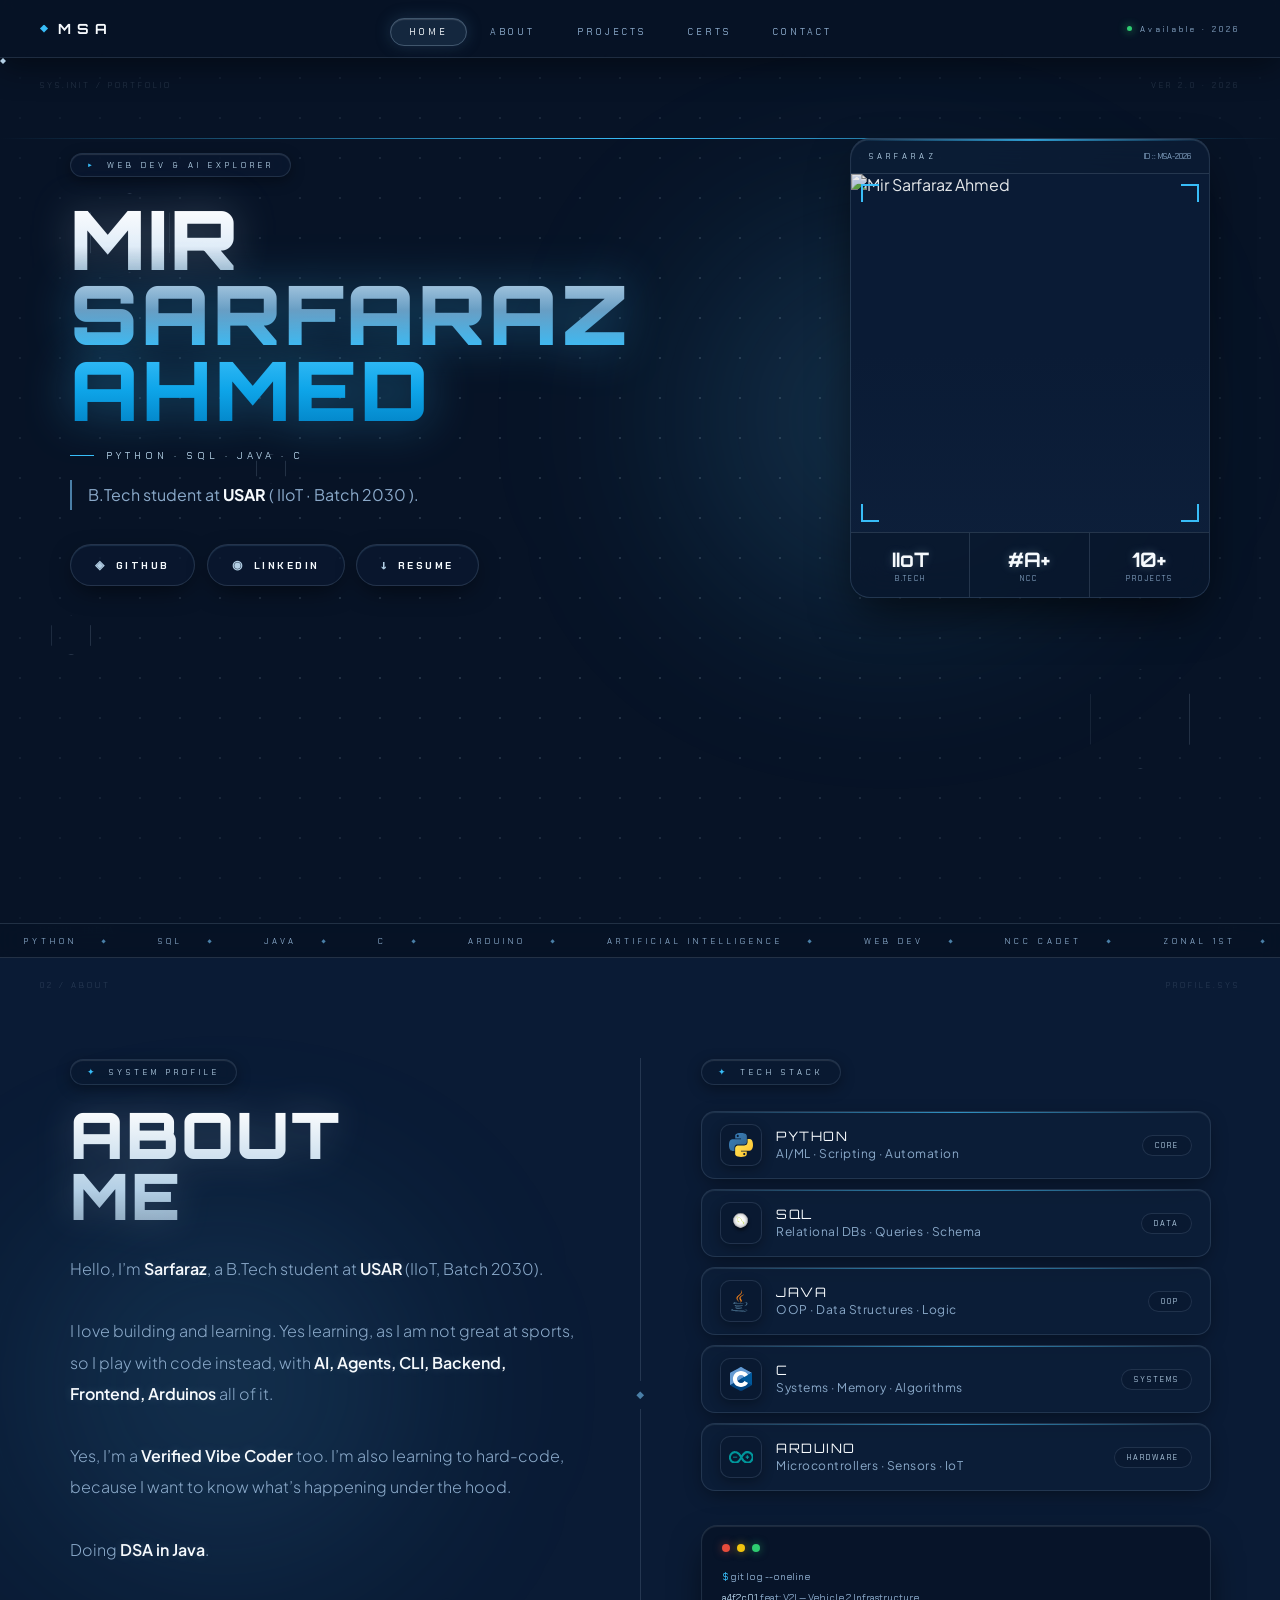
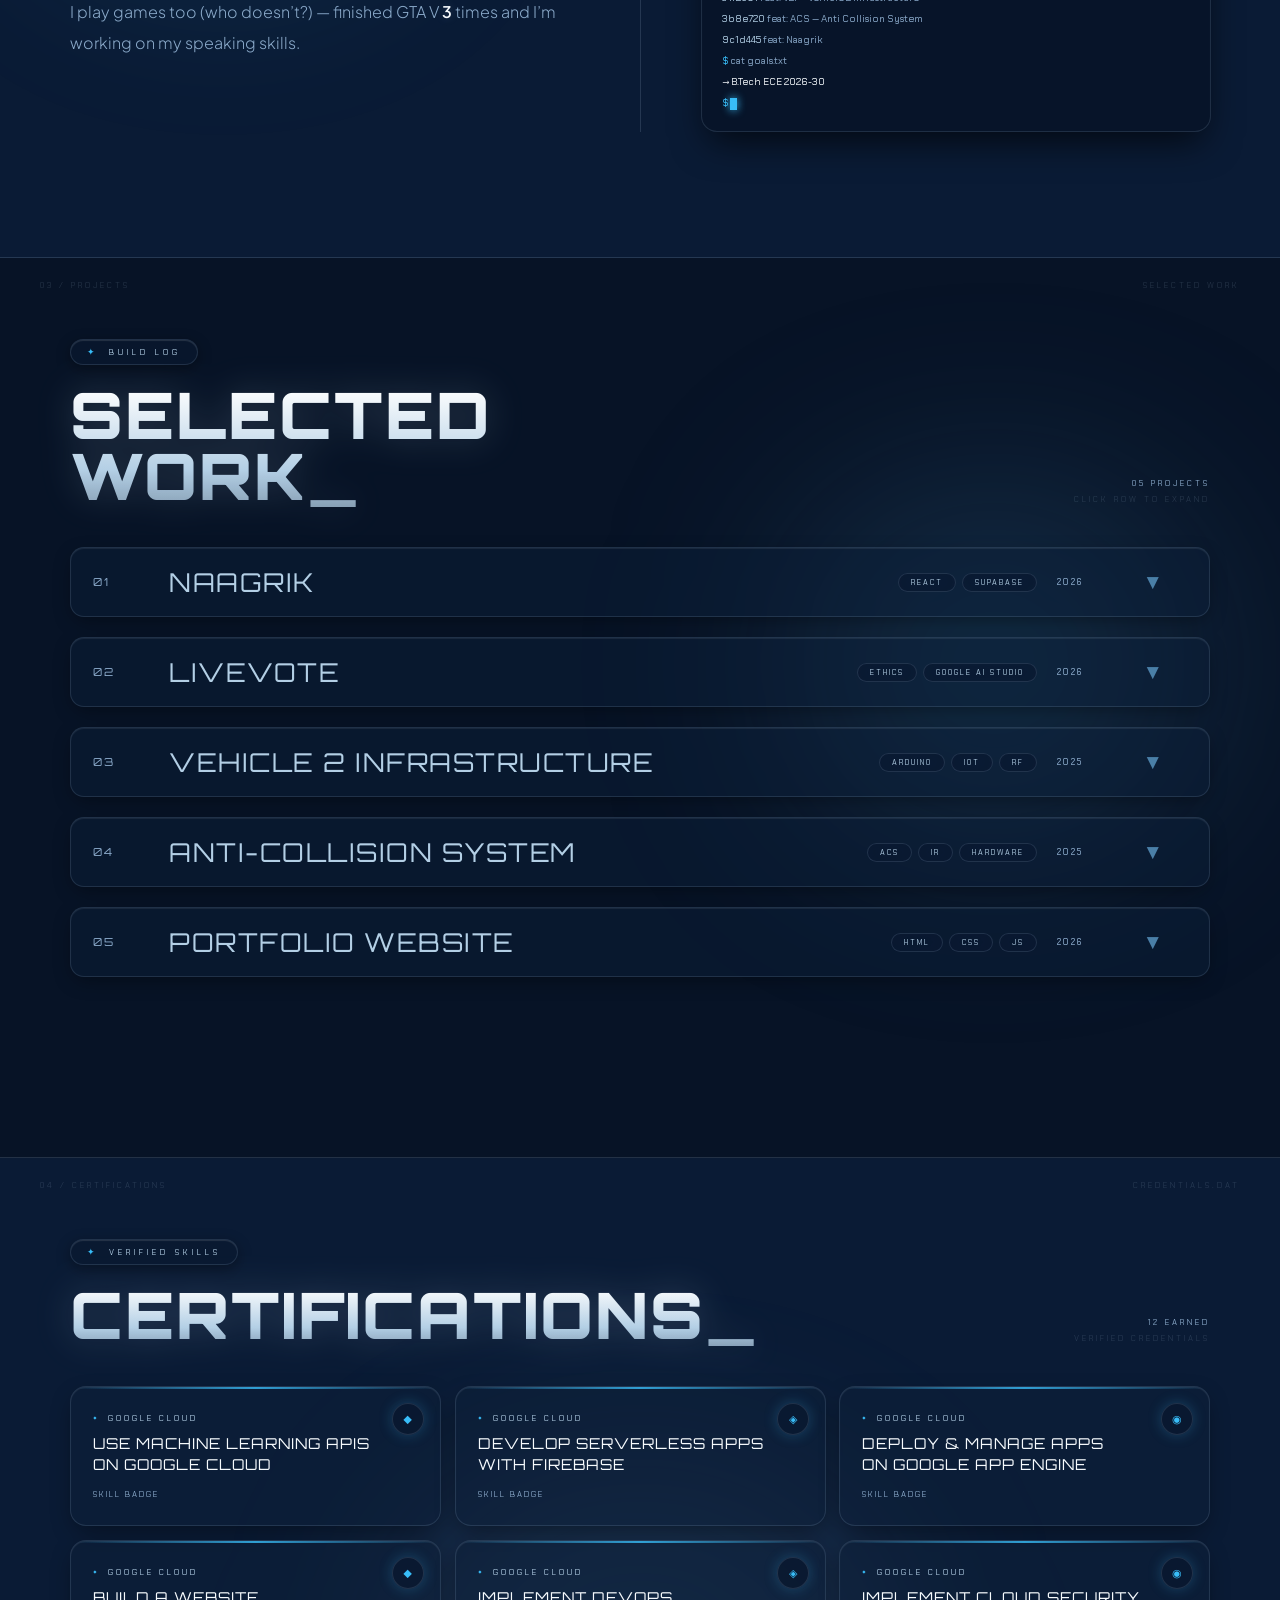
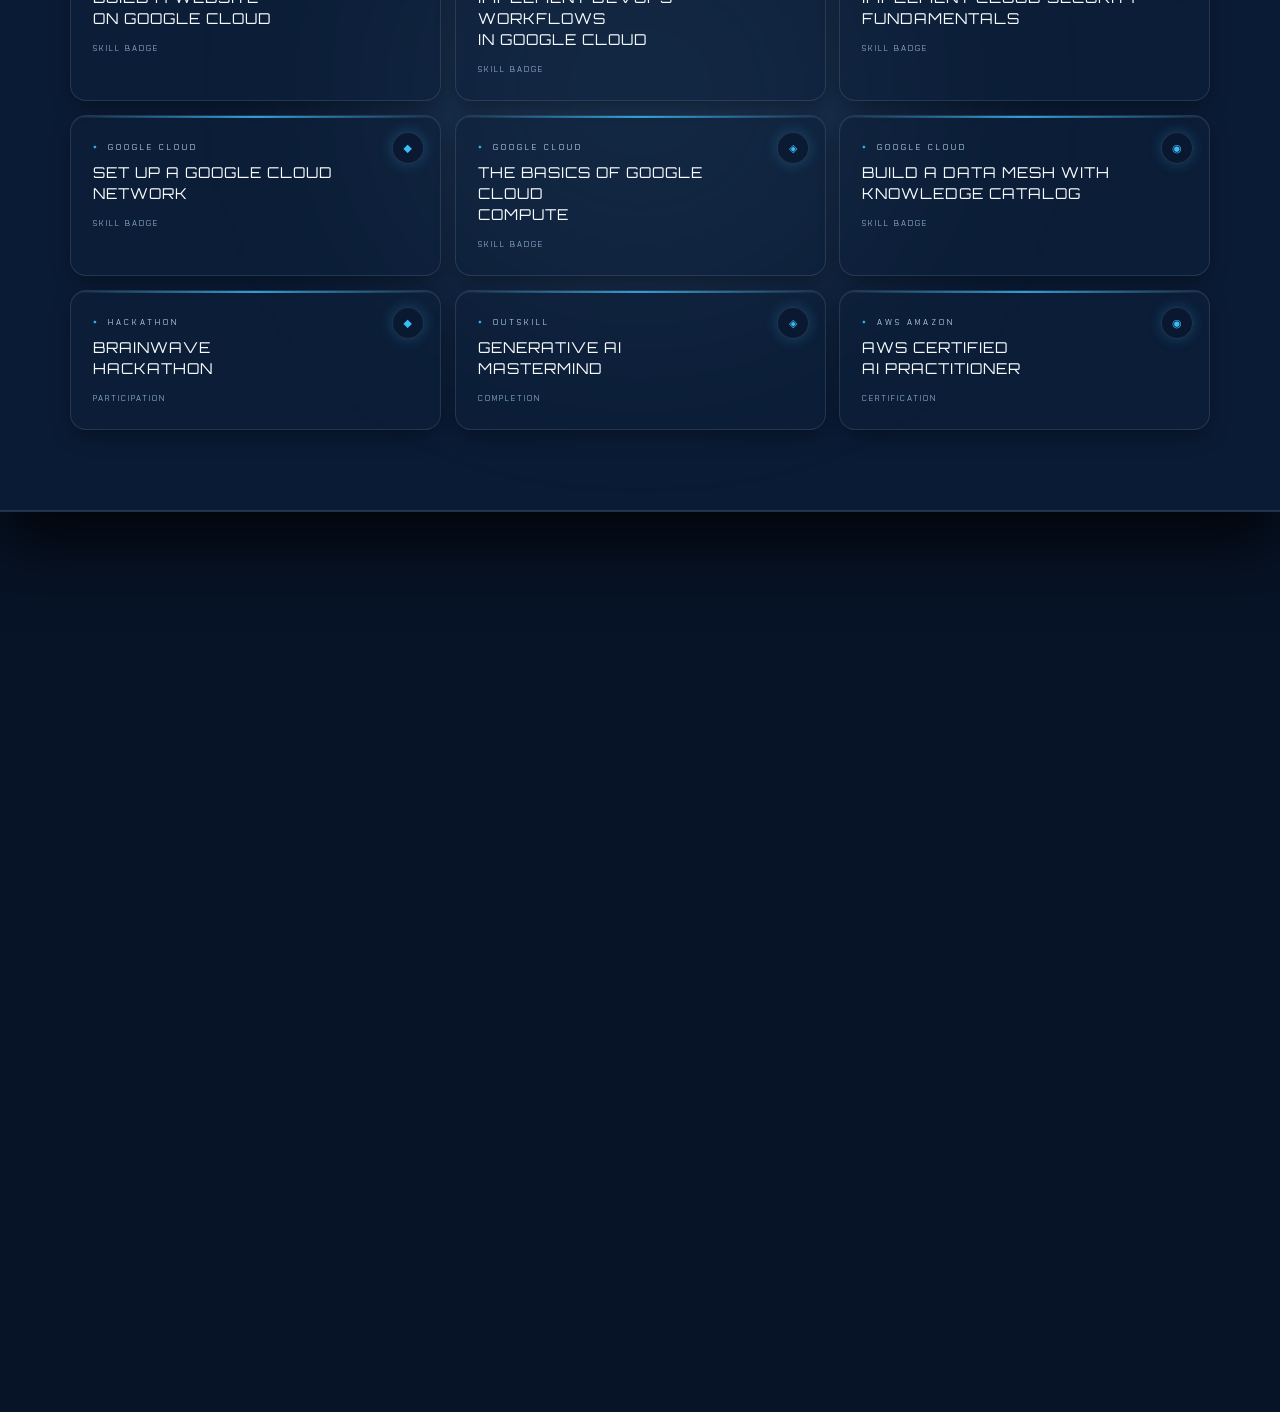
==== commit 02a926b2: "feat: update hero gradient, projects metadata & assets, and mobile UI" ====
--- a/index.html
+++ b/index.html
@@ -1,645 +1,732 @@
 <!DOCTYPE html>
 <html lang="en">
+
 <head>
-<meta charset="UTF-8">
-<meta name="viewport" content="width=device-width, initial-scale=1.0">
-<title>Mir Sarfaraz Ahmed | Portfolio</title>
-<link rel="icon" type="image/png" href="profile.jpg">
-<link rel="preconnect" href="https://fonts.googleapis.com">
-<link href="https://fonts.googleapis.com/css2?family=Orbitron:wght@400;600;700;900&family=Chakra+Petch:wght@300;400;500;600&family=Rajdhani:wght@300;400;500&display=swap" rel="stylesheet">
-<link rel="stylesheet" href="style.css">
+  <meta charset="UTF-8">
+  <meta name="viewport" content="width=device-width, initial-scale=1.0">
+  <title>Mir Sarfaraz Ahmed | Portfolio</title>
+  <link rel="icon" type="image/png" href="profile.jpg">
+  <link rel="preconnect" href="https://fonts.googleapis.com">
+  <link
+    href="https://fonts.googleapis.com/css2?family=Orbitron:wght@400;600;700;900&family=Chakra+Petch:wght@300;400;500;600&family=Rajdhani:wght@300;400;500;600;700&family=Plus+Jakarta+Sans:wght@300;400;500;600;700;800;900&display=swap"
+    rel="stylesheet">
+  <link rel="stylesheet" href="style.css">
 
 </head>
+
 <body>
 
-<!-- CUSTOM CURSOR -->
-<div class="c-dot" id="cdot"></div>
-<div class="c-ring" id="cring"></div>
-
-<!-- ══════════════════════════════════════
+  <!-- CUSTOM CURSOR -->
+  <div class="c-dot" id="cdot"></div>
+  <div class="c-ring" id="cring"></div>
+
+  <!-- ══════════════════════════════════════
      NAVBAR
 ══════════════════════════════════════ -->
-<nav id="navbar">
-  <a href="#home" class="nav-logo">MSA</a>
-  <ul class="nav-links">
-    <li><a href="#home" class="active">Home</a></li>
-    <li><a href="#about">About</a></li>
-    <li><a href="#projects">Projects</a></li>
-    <li><a href="#certifications">Certs</a></li>
-    <li><a href="#contact">Contact</a></li>
-  </ul>
-  <div class="nav-status">
-    <div class="status-dot"></div>Available · 2026
-  </div>
-  <button class="nav-toggle" id="navToggle" aria-label="Toggle navigation" aria-expanded="false">
-    <span></span>
-    <span></span>
-    <span></span>
-  </button>
-</nav>
-
-
-<!-- MOBILE & TABLET DRAWER -->
-<div class="nav-drawer" id="navDrawer" aria-hidden="true">
-  <div class="drawer-header">
-    <span class="drawer-tag">SYS.NAV // NAVIGATION</span>
-    <span class="drawer-id">VER 2.0 · 2026</span>
-  </div>
-  <ul class="drawer-links">
-    <li><a href="#home" class="active"><span class="d-num">01</span><span class="d-label">Home</span><span class="d-arr">→</span></a></li>
-    <li><a href="#about"><span class="d-num">02</span><span class="d-label">About</span><span class="d-arr">→</span></a></li>
-    <li><a href="#projects"><span class="d-num">03</span><span class="d-label">Projects</span><span class="d-arr">→</span></a></li>
-    <li><a href="#certifications"><span class="d-num">04</span><span class="d-label">Certifications</span><span class="d-arr">→</span></a></li>
-    <li><a href="#contact"><span class="d-num">05</span><span class="d-label">Contact</span><span class="d-arr">→</span></a></li>
-  </ul>
-  <div class="drawer-footer">
-    <div class="drawer-status">
-      <div class="status-dot"></div>Status: Available · 2026
+  <nav id="navbar">
+    <a href="#home" class="nav-logo">MSA</a>
+    <ul class="nav-links">
+      <li><a href="#home" class="active">Home</a></li>
+      <li><a href="#about">About</a></li>
+      <li><a href="#projects">Projects</a></li>
+      <li><a href="#certifications">Certs</a></li>
+      <li><a href="contact.html">Contact</a></li>
+    </ul>
+    <div class="nav-status">
+      <div class="status-dot"></div>Available · 2026
     </div>
-    <div class="drawer-socials">
-      <a href="https://github.com/Mir-Sarfaraz-Ahmed" target="_blank">◈ GitHub</a>
-      <a href="https://www.linkedin.com/in/mir-sarfaraz-ahmed-367957329/" target="_blank">◉ LinkedIn</a>
-      <a href="resume.pdf" download>↓ Resume</a>
+    <button class="nav-toggle" id="navToggle" aria-label="Toggle navigation" aria-expanded="false">
+      <span></span>
+      <span></span>
+      <span></span>
+    </button>
+  </nav>
+
+
+  <!-- MOBILE & TABLET DRAWER -->
+  <div class="nav-drawer" id="navDrawer" aria-hidden="true">
+    <div class="drawer-header">
+      <span class="drawer-tag">SYS.NAV // NAVIGATION</span>
+      <span class="drawer-id">VER 2.0 · 2026</span>
+    </div>
+    <ul class="drawer-links">
+      <li><a href="#home" class="active"><span class="d-num">01</span><span class="d-label">Home</span><span
+            class="d-arr">→</span></a></li>
+      <li><a href="#about"><span class="d-num">02</span><span class="d-label">About</span><span
+            class="d-arr">→</span></a></li>
+      <li><a href="#projects"><span class="d-num">03</span><span class="d-label">Projects</span><span
+            class="d-arr">→</span></a></li>
+      <li><a href="#certifications"><span class="d-num">04</span><span class="d-label">Certifications</span><span
+            class="d-arr">→</span></a></li>
+      <li><a href="contact.html"><span class="d-num">05</span><span class="d-label">Contact</span><span
+            class="d-arr">→</span></a></li>
+    </ul>
+    <div class="drawer-footer">
+      <div class="drawer-status">
+        <div class="status-dot"></div>Status: Available · 2026
+      </div>
+      <div class="drawer-socials">
+        <a href="https://github.com/Mir-Sarfaraz-Ahmed" target="_blank">◈ GitHub</a>
+        <a href="https://www.linkedin.com/in/mir-sarfaraz-ahmed-367957329/" target="_blank">◉ LinkedIn</a>
+        <a href="resume.pdf" download>↓ Resume</a>
+      </div>
     </div>
   </div>
-</div>
-
-
-<!-- ══════════════════════════════════════
+
+
+  <!-- ══════════════════════════════════════
+     MAIN CURTAIN (Covers fixed footer until scroll)
+══════════════════════════════════════ -->
+  <main class="main-curtain" id="mainContent">
+
+    <!-- ══════════════════════════════════════
      HERO
 ══════════════════════════════════════ -->
-<header id="home" class="section">
-
-  <div class="dot-grid"></div>
-  <div class="scan-line"></div>
-  <div class="hex-bg">
-    <div class="hex"></div><div class="hex"></div><div class="hex"></div>
-    <div class="hex"></div><div class="hex"></div>
-  </div>
-
-  <span class="sc sc-tl reveal-left">SYS.INIT / PORTFOLIO</span>
-  <span class="sc sc-tr">VER 2.0 · 2026</span>
-  <span class="sc sc-bl">DELHI, INDIA</span>
-  <span class="sc sc-br">COMPUTER SCIENCE</span>
-
-  <div class="hero-content">
-
-    <div class="hero-left">
-      <div class="hero-tag reveal">WEB DEV &amp; AI EXPLORER</div>
-      <h1 class="hero-name reveal">
-        <span class="ln1">Mir</span>
-        <span class="ln2">Sarfaraz</span>
-        <span class="ln3">Ahmed</span>
-      </h1>
-      <div class="hero-role reveal">Python · SQL · Java · C · Arduino</div>
-      <p class="hero-bio reveal">
-        Self-driven CS learner building real-world skills. Long-term goal: impactful solutions in
-        <strong>AI &amp; Software Development</strong>.
-      </p>
-      <div class="hero-actions reveal">
-        <a href="https://github.com/Mir-Sarfaraz-Ahmed" target="_blank" class="btn btn-primary">◈ GitHub</a>
-        <a href="https://www.linkedin.com/in/mir-sarfaraz-ahmed-367957329/" target="_blank" class="btn btn-primary">◉ LinkedIn</a>
-        <a href="resume.pdf" download class="btn btn-primary">↓ Resume</a>
-      </div>
-    </div>
-
-    <div class="hero-panel reveal">
-      <div class="panel-header">
-        <span class="panel-title">PROFILE.DAT</span>
-        <span class="panel-id">ID :: MSA-2026</span>
-      </div>
-      <div class="panel-photo">
-        <img src="profile.jpg" alt="Mir Sarfaraz Ahmed">
-        <div class="panel-photo-overlay"></div>
-        <span class="photo-corner tl"></span>
-        <span class="photo-corner tr"></span>
-        <span class="photo-corner bl"></span>
-        <span class="photo-corner br"></span>
-      </div>
-      <div class="panel-stats">
-        <div class="p-stat">
-          <div class="p-stat-val">IIoT</div>
-          <div class="p-stat-key">B.Tech</div>
-        </div>
-        <div class="p-stat">
-          <div class="p-stat-val">#1</div>
-          <div class="p-stat-key">Zonal</div>
-        </div>
-        <div class="p-stat">
-          <div class="p-stat-val">4+</div>
-          <div class="p-stat-key">Projects</div>
-        </div>
-      </div>
-    </div>
-
-  </div>
-
-  <div class="ticker-bar">
-    <div class="ticker-track">
-      <span>Python</span><span>SQL</span><span>Java</span><span>C</span>
-      <span>Arduino</span><span>Artificial Intelligence</span><span>Web Dev</span><span>NCC Cadet</span>
-      <span>Python</span><span>SQL</span><span>Java</span><span>C</span>
-      <span>Arduino</span><span>Artificial Intelligence</span><span>Web Dev</span><span>NCC Cadet</span>
-    </div>
-  </div>
-
-</header>
-
-
-<!-- ══════════════════════════════════════
+    <header id="home" class="section">
+
+      <!-- Ambient Aurora & Cyber Grid -->
+      <div class="section-aurora hero-aurora" aria-hidden="true"></div>
+      <div class="dot-grid"></div>
+      <div class="scan-line"></div>
+      <div class="hex-bg">
+        <div class="hex"></div>
+        <div class="hex"></div>
+        <div class="hex"></div>
+        <div class="hex"></div>
+        <div class="hex"></div>
+      </div>
+
+      <span class="sc sc-tl reveal-left">SYS.INIT / PORTFOLIO</span>
+      <span class="sc sc-tr">VER 2.0 · 2026</span>
+      <span class="sc sc-bl">DELHI, INDIA</span>
+      <span class="sc sc-br">ECE</span>
+
+      <div class="hero-content">
+
+        <div class="hero-left">
+          <div class="hero-tag reveal">WEB DEV &amp; AI EXPLORER</div>
+          <h1 class="hero-name reveal">
+            <span class="ln1">Mir</span>
+            <span class="ln2">Sarfaraz</span>
+            <span class="ln3">Ahmed</span>
+          </h1>
+          <div class="hero-role reveal">Python · SQL · Java · C</div>
+          <p class="hero-bio reveal">
+            B.Tech student at <strong>USAR</strong> ( IIoT · Batch 2030 ).
+          </p>
+          <div class="hero-actions reveal">
+            <a href="https://github.com/Mir-Sarfaraz-Ahmed" target="_blank"
+              class="footer-glass-pill magnetic-pill primary-pill hero-action-pill">
+              <span class="pill-icon">◈</span>
+              <span>GitHub</span>
+            </a>
+            <a href="https://www.linkedin.com/in/mir-sarfaraz-ahmed-367957329/" target="_blank"
+              class="footer-glass-pill magnetic-pill primary-pill hero-action-pill">
+              <span class="pill-icon">◉</span>
+              <span>LinkedIn</span>
+            </a>
+            <a href="resume.pdf" download class="footer-glass-pill magnetic-pill primary-pill hero-action-pill">
+              <span class="pill-icon">↓</span>
+              <span>Resume</span>
+            </a>
+          </div>
+        </div>
+
+        <div class="hero-panel magnetic-card reveal">
+          <div class="panel-header">
+            <span class="panel-title">SARFARAZ</span>
+            <span class="panel-id">ID :: MSA-2026</span>
+          </div>
+          <div class="panel-photo">
+            <img src="profile.jpg" alt="Mir Sarfaraz Ahmed">
+            <div class="panel-photo-overlay"></div>
+            <span class="photo-corner tl"></span>
+            <span class="photo-corner tr"></span>
+            <span class="photo-corner bl"></span>
+            <span class="photo-corner br"></span>
+          </div>
+          <div class="panel-stats">
+            <div class="p-stat">
+              <div class="p-stat-val">IIoT</div>
+              <div class="p-stat-key">B.Tech</div>
+            </div>
+            <div class="p-stat">
+              <div class="p-stat-val">#A+</div>
+              <div class="p-stat-key">NCC</div>
+            </div>
+            <div class="p-stat">
+              <div class="p-stat-val">10+</div>
+              <div class="p-stat-key">Projects</div>
+            </div>
+          </div>
+        </div>
+
+      </div>
+
+      <div class="ticker-bar" aria-hidden="true">
+        <div class="ticker-track">
+          <div class="ticker-group">
+            <span>Python</span><span>SQL</span><span>Java</span><span>C</span>
+            <span>Arduino</span><span>Artificial Intelligence</span><span>Web Dev</span><span>NCC Cadet</span>
+            <span>Zonal 1st</span><span>District 2nd</span><span>State Level Participation</span>
+            <span>Brainwave Finalist</span><span>Gamer</span><span>Vibe Coder</span>
+            <span>Python</span><span>SQL</span><span>Java</span><span>C</span>
+            <span>Arduino</span><span>Artificial Intelligence</span><span>Web Dev</span><span>NCC Cadet</span>
+            <span>Zonal 1st</span><span>District 2nd</span><span>State Level Participation</span>
+            <span>Brainwave Finalist</span><span>Gamer</span><span>Vibe Coder</span>
+          </div>
+          <div class="ticker-group" aria-hidden="true">
+            <span>Python</span><span>SQL</span><span>Java</span><span>C</span>
+            <span>Arduino</span><span>Artificial Intelligence</span><span>Web Dev</span><span>NCC Cadet</span>
+            <span>Zonal 1st</span><span>District 2nd</span><span>State Level Participation</span>
+            <span>Brainwave Finalist</span><span>Gamer</span><span>Vibe Coder</span>
+            <span>Python</span><span>SQL</span><span>Java</span><span>C</span>
+            <span>Arduino</span><span>Artificial Intelligence</span><span>Web Dev</span><span>NCC Cadet</span>
+            <span>Zonal 1st</span><span>District 2nd</span><span>State Level Participation</span>
+            <span>Brainwave Finalist</span><span>Gamer</span><span>Vibe Coder</span>
+          </div>
+        </div>
+      </div>
+
+    </header>
+
+
+    <!-- ══════════════════════════════════════
      ABOUT
 ══════════════════════════════════════ -->
-<section id="about" class="section">
-
-  <span class="sc sc-tl">02 / ABOUT</span>
-  <span class="sc sc-tr">PROFILE.SYS</span>
-
-  <div class="about-grid">
-
-    <div class="about-left-panel">
-      <div class="section-tag reveal">System Profile</div>
-      <h2 class="section-title reveal">
-        <span class="ghost-txt">WHO</span>
-        About<br>Me
-      </h2>
-      <p class="about-desc reveal">
-        I’m a first-year engineering student and a self-driven Computer Science learner who enjoys turning ideas into practical projects. I’m currently building my foundation in <strong>programming, web development, AI, databases, and IoT</strong> while exploring how technology can solve real-world problems.<br><br>
-        I learn primarily by building — experimenting with new technologies, developing projects, and improving them through iteration. From IoT-based systems to AI-powered applications and interactive web platforms, I’m focused on gaining practical experience alongside my engineering education.<br><br>
-        My long-term goal is to grow into a strong software and AI developer who can build useful, reliable, and impactful technology.
-      </p>
-    </div>
-
-    <div class="about-divider"></div>
-
-    <div class="about-right-panel">
-      <div class="section-tag reveal">Tech Stack</div>
-
-      <div class="tech-matrix reveal">
-        <div class="tech-node">
-          <div class="node-main">
-            <span class="node-symbol">PY</span>
-            <div class="node-info">
-              <span class="node-title">Python</span>
-              <span class="node-sub">AI/ML · Scripting · Automation</span>
-            </div>
-          </div>
-          <div class="node-badge">CORE</div>
-        </div>
-
-        <div class="tech-node">
-          <div class="node-main">
-            <span class="node-symbol">SQL</span>
-            <div class="node-info">
-              <span class="node-title">SQL</span>
-              <span class="node-sub">Relational DBs · Queries · Schema</span>
-            </div>
-          </div>
-          <div class="node-badge">DATA</div>
-        </div>
-
-        <div class="tech-node">
-          <div class="node-main">
-            <span class="node-symbol">JV</span>
-            <div class="node-info">
-              <span class="node-title">Java</span>
-              <span class="node-sub">OOP · Data Structures · Logic</span>
-            </div>
-          </div>
-          <div class="node-badge">OOP</div>
-        </div>
-
-        <div class="tech-node">
-          <div class="node-main">
-            <span class="node-symbol">C</span>
-            <div class="node-info">
-              <span class="node-title">C</span>
-              <span class="node-sub">Systems · Memory · Algorithms</span>
-            </div>
-          </div>
-          <div class="node-badge">SYSTEMS</div>
-        </div>
-
-        <div class="tech-node">
-          <div class="node-main">
-            <span class="node-symbol">ARD</span>
-            <div class="node-info">
-              <span class="node-title">Arduino</span>
-              <span class="node-sub">Microcontrollers · Sensors · IoT</span>
-            </div>
-          </div>
-          <div class="node-badge">HARDWARE</div>
-        </div>
-      </div>
-
-      <div class="terminal reveal">
-        <div class="terminal-dots">
-          <span class="td-red"></span>
-          <span class="td-yellow"></span>
-          <span class="td-green"></span>
-        </div>
-        <div class="terminal-body">
-          <p><span class="t-cmd">$</span> git log --oneline</p>
-          <p><span class="t-sha">a4f2c01</span> feat: V2I traffic system — IoT</p>
-          <p><span class="t-sha">3b8e720</span> feat: anti-collision system — ACS</p>
-          <p><span class="t-sha">9c1d445</span> feat: portfolio website v2.0</p>
-          <p><span class="t-cmd">$</span> cat goals.txt</p>
-          <p><span class="t-hi">→ B.Tech CSE · AI/ML · Web Dev</span></p>
-          <p><span class="t-cmd">$</span> <span class="t-cursor"></span></p>
-        </div>
-      </div>
-    </div>
-
-  </div>
-</section>
-
-
-<!-- ══════════════════════════════════════
+    <section id="about" class="section">
+
+      <!-- Ambient Aurora Glow -->
+      <div class="section-aurora about-aurora" aria-hidden="true"></div>
+
+      <span class="sc sc-tl">02 / ABOUT</span>
+      <span class="sc sc-tr">PROFILE.SYS</span>
+
+      <div class="about-grid">
+
+        <div class="about-left-panel">
+          <div class="section-tag reveal">System Profile</div>
+          <h2 class="section-title reveal">
+            About<br>Me
+          </h2>
+          <p class="about-desc reveal">
+            Hello, I’m <strong>Sarfaraz</strong>, a B.Tech student at <strong>USAR</strong> (IIoT, Batch 2030).<br><br>
+            I love building and learning. Yes learning, as I am not great at sports, so I play with code instead, with
+            <strong>AI, Agents, CLI, Backend, Frontend, Arduinos</strong> all of it.<br><br>
+            Yes, I’m a <strong>Verified Vibe Coder</strong> too. I’m also learning to hard-code, because I want to know
+            what’s happening under the hood.<br><br>
+            Doing <strong>DSA in Java</strong>.<br><br>
+            I play games too (who doesn’t?) — finished GTA V <strong>3</strong> times and I’m working on my speaking
+            skills.
+          </p>
+        </div>
+
+        <div class="about-divider"></div>
+
+        <div class="about-right-panel">
+          <div class="section-tag reveal">Tech Stack</div>
+
+          <div class="tech-matrix reveal">
+            <div class="tech-node magnetic-card">
+              <div class="node-main">
+                <span class="node-symbol">
+                  <img src="Python-logo-notext.svg" alt="Python Logo" class="node-icon">
+                </span>
+                <div class="node-info">
+                  <span class="node-title">Python</span>
+                  <span class="node-sub">AI/ML · Scripting · Automation</span>
+                </div>
+              </div>
+              <div class="node-badge">CORE</div>
+            </div>
+
+            <div class="tech-node magnetic-card">
+              <div class="node-main">
+                <span class="node-symbol">
+                  <img src="Sql-icon.svg" alt="SQL Logo" class="node-icon">
+                </span>
+                <div class="node-info">
+                  <span class="node-title">SQL</span>
+                  <span class="node-sub">Relational DBs · Queries · Schema</span>
+                </div>
+              </div>
+              <div class="node-badge">DATA</div>
+            </div>
+
+            <div class="tech-node magnetic-card">
+              <div class="node-main">
+                <span class="node-symbol">
+                  <img src="java-icon.svg?v=2" alt="Java Logo" class="node-icon">
+                </span>
+                <div class="node-info">
+                  <span class="node-title">Java</span>
+                  <span class="node-sub">OOP · Data Structures · Logic</span>
+                </div>
+              </div>
+              <div class="node-badge">OOP</div>
+            </div>
+
+            <div class="tech-node magnetic-card">
+              <div class="node-main">
+                <span class="node-symbol">
+                  <img src="C_Programming_Language.svg" alt="C Logo" class="node-icon">
+                </span>
+                <div class="node-info">
+                  <span class="node-title">C</span>
+                  <span class="node-sub">Systems · Memory · Algorithms</span>
+                </div>
+              </div>
+              <div class="node-badge">SYSTEMS</div>
+            </div>
+
+            <div class="tech-node magnetic-card">
+              <div class="node-main">
+                <span class="node-symbol">
+                  <img src="Arduino_Logo.svg?v=2" alt="Arduino Logo" class="node-icon">
+                </span>
+                <div class="node-info">
+                  <span class="node-title">Arduino</span>
+                  <span class="node-sub">Microcontrollers · Sensors · IoT</span>
+                </div>
+              </div>
+              <div class="node-badge">HARDWARE</div>
+            </div>
+          </div>
+
+          <div class="terminal magnetic-card reveal">
+            <div class="terminal-dots">
+              <span class="td-red"></span>
+              <span class="td-yellow"></span>
+              <span class="td-green"></span>
+            </div>
+            <div class="terminal-body">
+              <p><span class="t-cmd">$</span> git log --oneline</p>
+              <p><span class="t-sha">a4f2c01</span> feat: V2I — Vehicle 2 Infrastructure</p>
+              <p><span class="t-sha">3b8e720</span> feat: ACS — Anti Collision System</p>
+              <p><span class="t-sha">9c1d445</span> feat: Naagrik</p>
+              <p><span class="t-cmd">$</span> cat goals.txt</p>
+              <p><span class="t-hi">→ B.Tech ECE 2026-30</span></p>
+              <p><span class="t-cmd">$</span> <span class="t-cursor"></span></p>
+            </div>
+          </div>
+        </div>
+
+      </div>
+    </section>
+
+
+    <!-- ══════════════════════════════════════
      PROJECTS
 ══════════════════════════════════════ -->
-<section id="projects" class="section">
-
-  <span class="sc sc-tl">03 / PROJECTS</span>
-  <span class="sc sc-tr">SELECTED WORK</span>
-
-  <div class="projects-head reveal">
-    <div>
-      <div class="section-tag">Build Log</div>
-      <h2 class="section-title">Selected<br><span class="accent">Work_</span></h2>
-    </div>
-    <div class="proj-count">05 PROJECTS<br><span>CLICK ROW TO EXPAND</span></div>
-  </div>
-
-  <div class="proj-table reveal">
-
-    <!-- Project 1 — CivicPulse AI -->
-    <div class="proj-row" onclick="toggleProject(0)">
-      <span class="p-idx">01</span>
-      <span class="p-title">CivicPulse AI</span>
-      <div class="p-tags">
-        <span class="p-tag">Python</span>
-        <span class="p-tag">AI/ML</span>
-      </div>
-      <span class="p-year">2026</span>
-      <span class="p-arrow" id="parr0">▼</span>
-    </div>
-    <div class="proj-detail" id="pdet0">
-      <div class="proj-detail-inner">
+    <section id="projects" class="section">
+
+      <!-- Ambient Aurora Glow -->
+      <div class="section-aurora projects-aurora" aria-hidden="true"></div>
+
+      <span class="sc sc-tl">03 / PROJECTS</span>
+      <span class="sc sc-tr">SELECTED WORK</span>
+
+      <div class="projects-head reveal">
         <div>
-          <p>
-            An AI-powered civic issue reporting and prioritization platform. Citizens can report issues such as potholes, emergencies, and garbage pileups. The system uses AI to analyze reports, assess severity, and score priorities for urban problem tracking.
-          </p>
-          <a href="https://civicpulse-ai-pi.vercel.app/#" target="_blank" class="proj-detail-link">View Live Platform →</a>
-          <br>
-          <a href="https://github.com/Mir-Sarfaraz-Ahmed/civicpulse-ai" target="_blank" class="proj-detail-link">View GitHub Repository →</a>
-        </div>
-        <div class="proj-detail-img">
-          <img src="civicpulse.jpg" alt="CivicPulse AI"
-               onerror="this.parentElement.innerHTML='[ CIVICPULSE AI DASHBOARD ]'">
-        </div>
-      </div>
-    </div>
-
-    <!-- Project 2 — LiveVote -->
-    <div class="proj-row" onclick="toggleProject(1)">
-      <span class="p-idx">02</span>
-      <span class="p-title">LiveVote</span>
-      <div class="p-tags">
-        <span class="p-tag">Web</span>
-        <span class="p-tag">Interactive</span>
-      </div>
-      <span class="p-year">2026</span>
-      <span class="p-arrow" id="parr1">▼</span>
-    </div>
-    <div class="proj-detail" id="pdet1">
-      <div class="proj-detail-inner">
-        <div>
-          <p>
-            An interactive real-time voting and polling platform designed for presentations, classrooms, and workshops. Features include live session hosting, participant joining via room code or QR, prepared question banks, and live results tracking.
-          </p>
-          <a href="https://livevotebysarfaraz.ai.studio/" target="_blank" class="proj-detail-link">View Live Platform →</a>
-        </div>
-        <div class="proj-detail-img">
-          <img src="livevote.jpg" alt="LiveVote by Sarfaraz"
-               onerror="this.parentElement.innerHTML='[ LIVEVOTE DASHBOARD ]'">
-        </div>
-      </div>
-    </div>
-
-    <!-- Project 3 — Smart Traffic System -->
-    <div class="proj-row" onclick="toggleProject(2)">
-      <span class="p-idx">03</span>
-      <span class="p-title">Smart Traffic System</span>
-      <div class="p-tags">
-        <span class="p-tag">Arduino</span>
-        <span class="p-tag">IoT</span>
-        <span class="p-tag">RF</span>
-        <span class="p-tag">ACS</span>
-      </div>
-      <span class="p-year">2025</span>
-      <span class="p-arrow" id="parr2">▼</span>
-    </div>
-    <div class="proj-detail" id="pdet2">
-      <div class="proj-detail-inner">
-        <div>
-          <p>
-            Arduino-based V2I intelligent traffic control using IR sensors for density
-            detection, RF-based ambulance priority override, and adaptive signal timing.
-            Won 1st at Zonal and 2nd at District level science model competition.
-          </p>
-          <a href="traffic-project.html" class="proj-detail-link">View Full Project →</a>
-
-          <!-- ACS grouped here -->
-          <div class="acs-block">
-            <div class="acs-label">Anti-Collision System (ACS)</div>
-            <p>
-              Collision Avoidance Warning System for hazardous road sections like mountain
-              turns. Uses IR sensors and a relay module to detect oncoming vehicles around
-              blind spots and trigger real-time visual alerts — preventing accidents before
-              they happen.
-            </p>
-          </div>
-        </div>
-        <div class="proj-detail-img">
-          <img src="traffic1.jpg" alt="Traffic System"
-               onerror="this.parentElement.innerHTML='[ TRAFFIC MODEL ]'">
-        </div>
-      </div>
-    </div>
-
-    <!-- Project 4 — Anti-Collision System -->
-    <div class="proj-row" onclick="toggleProject(3)">
-      <span class="p-idx">04</span>
-      <span class="p-title">Anti-Collision System</span>
-      <div class="p-tags">
-        <span class="p-tag">Arduino</span>
-        <span class="p-tag">IR</span>
-        <span class="p-tag">Hardware</span>
-      </div>
-      <span class="p-year">2025</span>
-      <span class="p-arrow" id="parr3">▼</span>
-    </div>
-    <div class="proj-detail" id="pdet3">
-      <div class="proj-detail-inner">
-        <div>
-          <p>
-            A Collision Avoidance Warning System designed for hazardous road sections like mountain turns. It uses IR sensors and relay modules to detect oncoming vehicles around blind spots and triggers real-time visual alerts to prevent accidents.
-          </p>
-          <a href="acs-project.html" class="proj-detail-link">View Full Project →</a>
-        </div>
-        <div class="proj-detail-img">
-          <img src="traffic2.jpg" alt="Anti Collision System"
-               onerror="this.parentElement.innerHTML='[ ACS SYSTEM ]'">
-        </div>
-      </div>
-    </div>
-
-    <!-- Project 5 — Portfolio Website -->
-    <div class="proj-row" onclick="toggleProject(4)">
-      <span class="p-idx">05</span>
-      <span class="p-title">Portfolio Website</span>
-      <div class="p-tags">
-        <span class="p-tag">HTML</span>
-        <span class="p-tag">CSS</span>
-        <span class="p-tag">JS</span>
-      </div>
-      <span class="p-year">2026</span>
-      <span class="p-arrow" id="parr4">▼</span>
-    </div>
-    <div class="proj-detail" id="pdet4">
-      <div class="proj-detail-inner">
-        <div>
-          <p>
-            Built from scratch using vanilla HTML, CSS and JavaScript. Features a dark
-            navy futuristic design system, contact form via Formspree, animated skill bars,
-            custom cursor, scroll reveals, and a dedicated project detail page.
-          </p>
-          <a href="#home" class="proj-detail-link">You're looking at it →</a>
-        </div>
-        <!-- Add portfolio-screenshot.png to your repo to show here -->
-        <div class="proj-detail-img">
-          <img src="portfolio-screenshot.png" alt="Portfolio Screenshot"
-               onerror="this.parentElement.innerHTML='[ TAKE A SCREENSHOT &amp; SAVE AS portfolio-screenshot.png ]'">
-        </div>
-      </div>
-    </div>
-
-  </div>
-</section>
-
-
-<!-- ══════════════════════════════════════
+          <div class="section-tag">Build Log</div>
+          <h2 class="section-title">Selected<br><span class="accent">Work_</span></h2>
+        </div>
+        <div class="proj-count">05 PROJECTS<br><span>CLICK ROW TO EXPAND</span></div>
+      </div>
+
+      <div class="proj-table reveal">
+
+        <!-- Project 1 — Naagrik -->
+        <div class="proj-row" onclick="toggleProject(0)">
+          <span class="p-idx">01</span>
+          <span class="p-title">Naagrik</span>
+          <div class="p-tags">
+            <span class="p-tag">React</span>
+            <span class="p-tag">Supabase</span>
+          </div>
+          <span class="p-year">2026</span>
+          <span class="p-arrow" id="parr0">▼</span>
+        </div>
+        <div class="proj-detail" id="pdet0">
+          <div class="proj-detail-inner">
+            <div>
+              <p>
+                An AI-powered civic issue reporting and prioritization platform. Citizens can report issues such as
+                potholes, emergencies, and garbage pileups. The system uses AI to analyze reports, assess severity, and
+                score priorities for urban problem tracking.
+              </p>
+              <a href="https://naagrik-in.vercel.app" target="_blank" class="proj-detail-link">View Live Platform →</a>
+              <br>
+              <a href="https://github.com/Mir-Sarfaraz-Ahmed/naagrik.git" target="_blank" class="proj-detail-link">View
+                GitHub Repository →</a>
+            </div>
+            <div class="proj-detail-img">
+              <img src="naagrik.png" alt="Naagrik Dashboard" onerror="this.parentElement.innerHTML='[ NAAGRIK DASHBOARD ]'">
+            </div>
+          </div>
+        </div>
+
+        <!-- Project 2 — LiveVote -->
+        <div class="proj-row" onclick="toggleProject(1)">
+          <span class="p-idx">02</span>
+          <span class="p-title">LiveVote</span>
+          <div class="p-tags">
+            <span class="p-tag">Ethics</span>
+            <span class="p-tag">Google AI Studio</span>
+          </div>
+          <span class="p-year">2026</span>
+          <span class="p-arrow" id="parr1">▼</span>
+        </div>
+        <div class="proj-detail" id="pdet1">
+          <div class="proj-detail-inner">
+            <div>
+              <p>
+                An interactive real-time voting and polling platform designed for presentations, classrooms, and
+                workshops. Features include live session hosting, participant joining via room code or QR, prepared
+                question banks, and live results tracking.
+              </p>
+              <a href="https://livevotebysarfaraz.ai.studio/" target="_blank" class="proj-detail-link">View Live
+                Platform →</a>
+              <br>
+              <a href="https://github.com/Mir-Sarfaraz-Ahmed/LiveVoteBySarfaraz.git" target="_blank" class="proj-detail-link">View
+                GitHub Repository →</a>
+            </div>
+            <div class="proj-detail-img">
+              <img src="livevote.png" alt="LiveVote by Sarfaraz"
+                onerror="this.parentElement.innerHTML='[ LIVEVOTE DASHBOARD ]'">
+            </div>
+          </div>
+        </div>
+
+        <!-- Project 3 — Vehicle 2 Infrastructure -->
+        <div class="proj-row" onclick="toggleProject(2)">
+          <span class="p-idx">03</span>
+          <span class="p-title">Vehicle 2 Infrastructure</span>
+          <div class="p-tags">
+            <span class="p-tag">Arduino</span>
+            <span class="p-tag">IoT</span>
+            <span class="p-tag">RF</span>
+          </div>
+          <span class="p-year">2025</span>
+          <span class="p-arrow" id="parr2">▼</span>
+        </div>
+        <div class="proj-detail" id="pdet2">
+          <div class="proj-detail-inner">
+            <div>
+              <p>
+                Arduino-based V2I intelligent traffic control using IR sensors for density
+                detection, RF-based ambulance priority override, and adaptive signal timing.
+                Won 1st at Zonal and 2nd at District level science model competition.
+              </p>
+              <a href="traffic-project.html" class="proj-detail-link">View Full Project →</a>
+            </div>
+            <div class="proj-detail-img">
+              <img src="traffic1.jpg" alt="Traffic System" onerror="this.parentElement.innerHTML='[ TRAFFIC MODEL ]'">
+            </div>
+          </div>
+        </div>
+
+        <!-- Project 4 — Anti-Collision System -->
+        <div class="proj-row" onclick="toggleProject(3)">
+          <span class="p-idx">04</span>
+          <span class="p-title">Anti-Collision System</span>
+          <div class="p-tags">
+            <span class="p-tag">ACS</span>
+            <span class="p-tag">IR</span>
+            <span class="p-tag">Hardware</span>
+          </div>
+          <span class="p-year">2025</span>
+          <span class="p-arrow" id="parr3">▼</span>
+        </div>
+        <div class="proj-detail" id="pdet3">
+          <div class="proj-detail-inner">
+            <div>
+              <p>
+                A Collision Avoidance Warning System designed for hazardous road sections like mountain turns. It uses
+                IR sensors and relay modules to detect oncoming vehicles around blind spots and triggers real-time
+                visual alerts to prevent accidents.
+              </p>
+              <a href="acs-project.html" class="proj-detail-link">View Full Project →</a>
+            </div>
+            <div class="proj-detail-img">
+              <img src="acs-model.jpg" alt="Anti Collision System"
+                onerror="this.parentElement.innerHTML='[ ACS SYSTEM ]'">
+            </div>
+          </div>
+        </div>
+
+        <!-- Project 5 — Portfolio Website -->
+        <div class="proj-row" onclick="toggleProject(4)">
+          <span class="p-idx">05</span>
+          <span class="p-title">Portfolio Website</span>
+          <div class="p-tags">
+            <span class="p-tag">HTML</span>
+            <span class="p-tag">CSS</span>
+            <span class="p-tag">JS</span>
+          </div>
+          <span class="p-year">2026</span>
+          <span class="p-arrow" id="parr4">▼</span>
+        </div>
+        <div class="proj-detail" id="pdet4">
+          <div class="proj-detail-inner">
+            <div>
+              <p>
+                Built from scratch using vanilla HTML, CSS and JavaScript. Features a dark
+                navy futuristic design system, contact form via Formspree, animated skill bars,
+                custom cursor, scroll reveals, and a dedicated project detail page.
+              </p>
+              <a href="#home" class="proj-detail-link">You're looking at it →</a>
+            </div>
+            <div class="proj-detail-img">
+              <img src="portfolio-screenshot.png" alt="Portfolio Screenshot"
+                onerror="this.parentElement.innerHTML='[ PORTFOLIO PREVIEW ]'">
+            </div>
+          </div>
+        </div>
+
+      </div>
+    </section>
+
+
+    <!-- ══════════════════════════════════════
      CERTIFICATIONS
 ══════════════════════════════════════ -->
-<section id="certifications" class="section" style="background:var(--bg2)">
-
-  <span class="sc sc-tl">04 / CERTIFICATIONS</span>
-  <span class="sc sc-tr">CREDENTIALS.DAT</span>
-
-  <div style="max-width:1140px; margin:0 auto">
-
-    <div class="projects-head reveal" style="margin-bottom:10px">
-      <div>
-        <div class="section-tag">Verified Skills</div>
-        <h2 class="section-title">Certifi<span class="accent">cations_</span></h2>
-      </div>
-      <div class="proj-count">12 EARNED<br><span>VERIFIED CREDENTIALS</span></div>
-    </div>
-
-    <div class="cert-grid reveal">
-
-      <!-- Cert 1 -->
-      <div class="cert-card">
-        <div class="cert-badge">◆</div>
-        <div class="cert-issuer">Google Cloud</div>
-        <div class="cert-name">Use Machine Learning APIs<br>on Google Cloud</div>
-        <div class="cert-date">Skill Badge</div>
-      </div>
-
-      <!-- Cert 2 -->
-      <div class="cert-card">
-        <div class="cert-badge">◈</div>
-        <div class="cert-issuer">Google Cloud</div>
-        <div class="cert-name">Develop Serverless Apps<br>with Firebase</div>
-        <div class="cert-date">Skill Badge</div>
-      </div>
-
-      <!-- Cert 3 -->
-      <div class="cert-card">
-        <div class="cert-badge">◉</div>
-        <div class="cert-issuer">Google Cloud</div>
-        <div class="cert-name">Deploy &amp; Manage Apps<br>on Google App Engine</div>
-        <div class="cert-date">Skill Badge</div>
-      </div>
-
-      <!-- Cert 4 -->
-      <div class="cert-card">
-        <div class="cert-badge">◆</div>
-        <div class="cert-issuer">Google Cloud</div>
-        <div class="cert-name">Build a Website<br>on Google Cloud</div>
-        <div class="cert-date">Skill Badge</div>
-      </div>
-
-      <!-- Cert 5 -->
-      <div class="cert-card">
-        <div class="cert-badge">◈</div>
-        <div class="cert-issuer">Google Cloud</div>
-        <div class="cert-name">Implement DevOps Workflows<br>in Google Cloud</div>
-        <div class="cert-date">Skill Badge</div>
-      </div>
-
-      <!-- Cert 6 -->
-      <div class="cert-card">
-        <div class="cert-badge">◉</div>
-        <div class="cert-issuer">Google Cloud</div>
-        <div class="cert-name">Implement Cloud Security<br>Fundamentals</div>
-        <div class="cert-date">Skill Badge</div>
-      </div>
-
-      <!-- Cert 7 -->
-      <div class="cert-card">
-        <div class="cert-badge">◆</div>
-        <div class="cert-issuer">Google Cloud</div>
-        <div class="cert-name">Set Up a Google Cloud<br>Network</div>
-        <div class="cert-date">Skill Badge</div>
-      </div>
-
-      <!-- Cert 8 -->
-      <div class="cert-card">
-        <div class="cert-badge">◈</div>
-        <div class="cert-issuer">Google Cloud</div>
-        <div class="cert-name">The Basics of Google Cloud<br>Compute</div>
-        <div class="cert-date">Skill Badge</div>
-      </div>
-
-      <!-- Cert 9 -->
-      <div class="cert-card">
-        <div class="cert-badge">◉</div>
-        <div class="cert-issuer">Google Cloud</div>
-        <div class="cert-name">Build a Data Mesh with<br>Knowledge Catalog</div>
-        <div class="cert-date">Skill Badge</div>
-      </div>
-
-      <!-- Cert 10 -->
-      <div class="cert-card">
-        <div class="cert-badge">◆</div>
-        <div class="cert-issuer">Hackathon</div>
-        <div class="cert-name">Brainwave<br>Hackathon</div>
-        <div class="cert-date">Participation</div>
-      </div>
-
-      <!-- Cert 11 -->
-      <div class="cert-card">
-        <div class="cert-badge">◈</div>
-        <div class="cert-issuer">Outskill</div>
-        <div class="cert-name">Generative AI<br>Mastermind</div>
-        <div class="cert-date">Completion</div>
-      </div>
-
-      <!-- Cert 12 -->
-      <div class="cert-card">
-        <div class="cert-badge">◉</div>
-        <div class="cert-issuer">AWS Amazon</div>
-        <div class="cert-name">AWS Certified<br>AI Practitioner</div>
-        <div class="cert-date">Certification</div>
-      </div>
-
-    </div>
+    <section id="certifications" class="section" style="background:var(--bg2)">
+
+      <!-- Ambient Aurora Glow -->
+      <div class="section-aurora certs-aurora" aria-hidden="true"></div>
+
+      <span class="sc sc-tl">04 / CERTIFICATIONS</span>
+      <span class="sc sc-tr">CREDENTIALS.DAT</span>
+
+      <div style="max-width:1140px; margin:0 auto">
+
+        <div class="projects-head reveal" style="margin-bottom:10px">
+          <div>
+            <div class="section-tag">Verified Skills</div>
+            <h2 class="section-title">Certifi<span class="accent">cations_</span></h2>
+          </div>
+          <div class="proj-count">12 EARNED<br><span>VERIFIED CREDENTIALS</span></div>
+        </div>
+
+        <div class="cert-grid reveal">
+
+          <!-- Cert 1 -->
+          <div class="cert-card magnetic-card">
+            <div class="cert-badge">◆</div>
+            <div class="cert-issuer">Google Cloud</div>
+            <div class="cert-name">Use Machine Learning APIs<br>on Google Cloud</div>
+            <div class="cert-date">Skill Badge</div>
+          </div>
+
+          <!-- Cert 2 -->
+          <div class="cert-card magnetic-card">
+            <div class="cert-badge">◈</div>
+            <div class="cert-issuer">Google Cloud</div>
+            <div class="cert-name">Develop Serverless Apps<br>with Firebase</div>
+            <div class="cert-date">Skill Badge</div>
+          </div>
+
+          <!-- Cert 3 -->
+          <div class="cert-card magnetic-card">
+            <div class="cert-badge">◉</div>
+            <div class="cert-issuer">Google Cloud</div>
+            <div class="cert-name">Deploy &amp; Manage Apps<br>on Google App Engine</div>
+            <div class="cert-date">Skill Badge</div>
+          </div>
+
+          <!-- Cert 4 -->
+          <div class="cert-card magnetic-card">
+            <div class="cert-badge">◆</div>
+            <div class="cert-issuer">Google Cloud</div>
+            <div class="cert-name">Build a Website<br>on Google Cloud</div>
+            <div class="cert-date">Skill Badge</div>
+          </div>
+
+          <!-- Cert 5 -->
+          <div class="cert-card magnetic-card">
+            <div class="cert-badge">◈</div>
+            <div class="cert-issuer">Google Cloud</div>
+            <div class="cert-name">Implement DevOps Workflows<br>in Google Cloud</div>
+            <div class="cert-date">Skill Badge</div>
+          </div>
+
+          <!-- Cert 6 -->
+          <div class="cert-card magnetic-card">
+            <div class="cert-badge">◉</div>
+            <div class="cert-issuer">Google Cloud</div>
+            <div class="cert-name">Implement Cloud Security<br>Fundamentals</div>
+            <div class="cert-date">Skill Badge</div>
+          </div>
+
+          <!-- Cert 7 -->
+          <div class="cert-card magnetic-card">
+            <div class="cert-badge">◆</div>
+            <div class="cert-issuer">Google Cloud</div>
+            <div class="cert-name">Set Up a Google Cloud<br>Network</div>
+            <div class="cert-date">Skill Badge</div>
+          </div>
+
+          <!-- Cert 8 -->
+          <div class="cert-card magnetic-card">
+            <div class="cert-badge">◈</div>
+            <div class="cert-issuer">Google Cloud</div>
+            <div class="cert-name">The Basics of Google Cloud<br>Compute</div>
+            <div class="cert-date">Skill Badge</div>
+          </div>
+
+          <!-- Cert 9 -->
+          <div class="cert-card magnetic-card">
+            <div class="cert-badge">◉</div>
+            <div class="cert-issuer">Google Cloud</div>
+            <div class="cert-name">Build a Data Mesh with<br>Knowledge Catalog</div>
+            <div class="cert-date">Skill Badge</div>
+          </div>
+
+          <!-- Cert 10 -->
+          <div class="cert-card magnetic-card">
+            <div class="cert-badge">◆</div>
+            <div class="cert-issuer">Hackathon</div>
+            <div class="cert-name">Brainwave<br>Hackathon</div>
+            <div class="cert-date">Participation</div>
+          </div>
+
+          <!-- Cert 11 -->
+          <div class="cert-card magnetic-card">
+            <div class="cert-badge">◈</div>
+            <div class="cert-issuer">Outskill</div>
+            <div class="cert-name">Generative AI<br>Mastermind</div>
+            <div class="cert-date">Completion</div>
+          </div>
+
+          <!-- Cert 12 -->
+          <div class="cert-card magnetic-card">
+            <div class="cert-badge">◉</div>
+            <div class="cert-issuer">AWS Amazon</div>
+            <div class="cert-name">AWS Certified<br>AI Practitioner</div>
+            <div class="cert-date">Certification</div>
+          </div>
+
+        </div>
+      </div>
+    </section>
+
+  </main>
+
+
+  <!-- ══════════════════════════════════════
+     CINEMATIC MOTION FOOTER (Curtain Reveal)
+══════════════════════════════════════ -->
+  <div class="footer-reveal-wrap" id="footerRevealWrap">
+    <footer class="cinematic-footer" id="cinematicFooter" role="contentinfo">
+
+      <!-- Ambient Aurora & Cyber Grid -->
+      <div class="footer-aurora" aria-hidden="true"></div>
+      <div class="footer-bg-grid" aria-hidden="true"></div>
+
+      <!-- Giant Background Parallax Text -->
+      <div class="footer-giant-bg-text" id="footerGiantText" aria-hidden="true">MSA</div>
+
+      <!-- 1. Diagonal Cyber Marquee Ribbon -->
+      <div class="footer-marquee-ribbon" aria-hidden="true">
+        <div class="footer-marquee-track">
+          <div class="marquee-group">
+            <span>AI &amp; Software Development</span> <span class="marquee-sep">✦</span>
+            <span>Embedded Systems &amp; IoT</span> <span class="marquee-sep">✦</span>
+            <span>Data &amp; SQL Architecture</span> <span class="marquee-sep">✦</span>
+            <span>ECE 2026</span> <span class="marquee-sep">✦</span>
+            <span>Open for Opportunities</span> <span class="marquee-sep">✦</span>
+          </div>
+          <div class="marquee-group" aria-hidden="true">
+            <span>AI &amp; Software Development</span> <span class="marquee-sep">✦</span>
+            <span>Embedded Systems &amp; IoT</span> <span class="marquee-sep">✦</span>
+            <span>Data &amp; SQL Architecture</span> <span class="marquee-sep">✦</span>
+            <span>ECE 2026</span> <span class="marquee-sep">✦</span>
+            <span>Open for Opportunities</span> <span class="marquee-sep">✦</span>
+          </div>
+        </div>
+      </div>
+
+      <!-- 2. Main Center Content -->
+      <div class="footer-main-content">
+        <div class="footer-tag">Sys.Final // Transmission</div>
+        <h2 class="footer-heading footer-text-glow">Ready to collaborate?</h2>
+        <p class="footer-sub">Open for innovative projects, internships, and AI &amp; Software opportunities.</p>
+
+        <!-- Magnetic Glass Pills Layout -->
+        <div class="footer-pills-wrap">
+          <!-- Primary Action Magnetic Pills -->
+          <div class="footer-primary-pills">
+            <a href="https://github.com/Mir-Sarfaraz-Ahmed" target="_blank"
+              class="footer-glass-pill magnetic-pill primary-pill">
+              <span class="pill-icon">◈</span>
+              <span class="pill-label">GitHub</span>
+            </a>
+            <a href="https://www.linkedin.com/in/mir-sarfaraz-ahmed-367957329/" target="_blank"
+              class="footer-glass-pill magnetic-pill primary-pill">
+              <span class="pill-icon">◉</span>
+              <span class="pill-label">LinkedIn</span>
+            </a>
+            <a href="contact.html" class="footer-glass-pill magnetic-pill primary-pill">
+              <span class="pill-icon">&#x2709;</span>
+              <span class="pill-label">Email Me</span>
+            </a>
+            <a href="https://instagram.com/mirsarfarazahmed.in" target="_blank"
+              class="footer-glass-pill magnetic-pill primary-pill">
+              <span class="pill-icon">
+                <svg width="16" height="16" viewBox="0 0 24 24" fill="none" stroke="currentColor" stroke-width="2"
+                  stroke-linecap="round" stroke-linejoin="round" style="display:inline-block;vertical-align:middle">
+                  <rect x="2" y="2" width="20" height="20" rx="5" ry="5" />
+                  <circle cx="12" cy="12" r="4" />
+                  <circle cx="17.5" cy="6.5" r="1.5" fill="currentColor" stroke="none" />
+                </svg>
+              </span>
+              <span class="pill-label">Instagram</span>
+            </a>
+            <a href="https://t.me/mirsarfarazahmed" target="_blank"
+              class="footer-glass-pill magnetic-pill primary-pill">
+              <span class="pill-icon">
+                <svg width="16" height="16" viewBox="0 0 24 24" fill="none" stroke="currentColor" stroke-width="2"
+                  stroke-linecap="round" stroke-linejoin="round" style="display:inline-block;vertical-align:middle">
+                  <line x1="22" y1="2" x2="11" y2="13" />
+                  <polygon points="22 2 15 22 11 13 2 9 22 2" />
+                </svg>
+              </span>
+              <span class="pill-label">Telegram</span>
+            </a>
+          </div>
+
+          <!-- Secondary Navigation Quick Links -->
+          <div class="footer-secondary-pills">
+            <a href="#home" class="footer-glass-pill magnetic-pill secondary-pill">Home</a>
+            <a href="#about" class="footer-glass-pill magnetic-pill secondary-pill">About</a>
+            <a href="#projects" class="footer-glass-pill magnetic-pill secondary-pill">Projects</a>
+            <a href="#certifications" class="footer-glass-pill magnetic-pill secondary-pill">Certifications</a>
+            <a href="contact.html" class="footer-glass-pill magnetic-pill secondary-pill">Contact</a>
+          </div>
+        </div>
+      </div>
+
+      <!-- 3. Bottom Bar / Credits -->
+      <div class="footer-bottom-bar">
+        <div class="footer-copy">
+          © 2026 Mir Sarfaraz Ahmed · All rights reserved.
+        </div>
+
+
+        <button type="button" class="footer-back-to-top magnetic-pill" id="footerScrollTopBtn" aria-label="Back to top">
+          <svg viewBox="0 0 24 24" fill="none" stroke="currentColor" stroke-width="2.5" stroke-linecap="round"
+            stroke-linejoin="round">
+            <polyline points="18 15 12 9 6 15"></polyline>
+          </svg>
+        </button>
+      </div>
+
+    </footer>
   </div>
-</section>
-
-
-<!-- ══════════════════════════════════════
-     CONTACT
-══════════════════════════════════════ -->
-<section id="contact" class="section">
-
-  <span class="sc sc-tl">05 / CONTACT</span>
-  <span class="sc sc-tr">CONNECT.SYS</span>
-
-  <div class="contact-wrap">
-
-    <div class="contact-left">
-      <div class="section-tag reveal">Reach Out</div>
-      <h2 class="section-title reveal">
-        <span class="ghost-txt">LET'S</span>
-        Build<br><span class="accent">Together</span>
-      </h2>
-      <p class="about-desc reveal" style="margin-top:20px">
-        Open for internships, collaborations, and interesting projects.
-      </p>
-
-      <div class="contact-channels reveal">
-        <a class="channel" href="mailto:mirsarfarazahmed07@gmail.com">
-          <div class="ch-icon">✉</div>
-          <div class="ch-content">
-            <div class="ch-label">Email</div>
-            <div class="ch-value">mirsarfarazahmed07@gmail.com</div>
-          </div>
-          <span class="ch-arrow">→</span>
-        </a>
-        <a class="channel" href="https://github.com/Mir-Sarfaraz-Ahmed" target="_blank">
-          <div class="ch-icon">◈</div>
-          <div class="ch-content">
-            <div class="ch-label">GitHub</div>
-            <div class="ch-value">Mir-Sarfaraz-Ahmed</div>
-          </div>
-          <span class="ch-arrow">→</span>
-        </a>
-        <a class="channel" href="https://www.linkedin.com/in/mir-sarfaraz-ahmed-367957329/" target="_blank">
-          <div class="ch-icon">◉</div>
-          <div class="ch-content">
-            <div class="ch-label">LinkedIn</div>
-            <div class="ch-value">mir-sarfaraz-ahmed</div>
-          </div>
-          <span class="ch-arrow">→</span>
-        </a>
-        <div class="channel channel-static">
-          <div class="ch-icon">⌖</div>
-          <div class="ch-content">
-            <div class="ch-label">Location</div>
-            <div class="ch-value">Delhi, India</div>
-          </div>
-        </div>
-      </div>
-    </div>
-
-    <div class="contact-form-wrap reveal">
-      <form id="contact-form" action="https://formspree.io/f/xojnpjqy" method="POST">
-        <div class="form-group">
-          <label class="form-label">Your Name</label>
-          <input class="form-input" type="text" name="name" placeholder="Mir Sarfaraz" required>
-        </div>
-        <div class="form-group">
-          <label class="form-label">Email Address</label>
-          <input class="form-input" type="email" name="email" placeholder="you@example.com" required>
-        </div>
-        <div class="form-group">
-          <label class="form-label">Message</label>
-          <textarea class="form-textarea" name="message" placeholder="Tell me about your project or opportunity..." required></textarea>
-        </div>
-        <button type="submit" class="btn-submit">► Transmit Message</button>
-        <p id="form-status"></p>
-      </form>
-    </div>
-
-  </div>
-</section>
-
-
-<!-- ══════════════════════════════════════
-     FOOTER
-══════════════════════════════════════ -->
-<footer>
-  <div class="footer-brand">MSA</div>
-  <div class="footer-copy">© 2026 Mir Sarfaraz Ahmed · All Rights Reserved</div>
-  <div class="footer-links">
-    <a href="https://github.com/Mir-Sarfaraz-Ahmed" target="_blank">GitHub</a>
-    <a href="https://www.linkedin.com/in/mir-sarfaraz-ahmed-367957329/" target="_blank">LinkedIn</a>
-    <a href="resume.pdf" download>Resume</a>
-  </div>
-</footer>
-
-<script src="script.js" defer></script>
+
+  <script src="script.js" defer></script>
 
 </body>
-</html>
+
+</html>
--- a/style.css
+++ b/style.css
@@ -1,22 +1,27 @@
 /* ════════════════════════════════════════════
-   DESIGN TOKENS
+   DESIGN TOKENS & CINEMATIC THEME
 ════════════════════════════════════════════ */
 :root {
-  --bg:         #0A1931;
-  --bg2:        #0d1f3a;
-  --surface:    #1A3D63;
-  --surface2:   #142d4c;
+  --bg:         #071326;
+  --bg2:        #0a1b35;
+  --surface:    rgba(26, 61, 99, 0.45);
+  --surface2:   rgba(14, 34, 64, 0.55);
   --accent:     #4A7FA7;
   --accent-hi:  #B3CFE5;
+  --accent-cyan:#38bdf8;
   --white:      #F6FAFD;
-  --muted:      #4a6a8a;
-  --dim:        #2a4a6a;
-  --glow:       rgba(74,127,167,0.25);
-  --glow-hi:    rgba(179,207,229,0.12);
+  --muted:      #8aa9c9;
+  --dim:        rgba(179, 207, 229, 0.16);
+  --glow:       rgba(74, 127, 167, 0.32);
+  --glow-hi:    rgba(179, 207, 229, 0.18);
+  --glass-border: rgba(179, 207, 229, 0.14);
+  --glass-border-hover: rgba(179, 207, 229, 0.4);
+  --glass-shadow: 0 16px 36px -10px rgba(0, 0, 0, 0.65);
+  --glass-highlight: rgba(255, 255, 255, 0.12);
 
   --font-display: 'Orbitron', sans-serif;
   --font-ui:      'Chakra Petch', sans-serif;
-  --font-body:    'Rajdhani', sans-serif;
+  --font-body:    'Plus Jakarta Sans', 'Rajdhani', sans-serif;
 }
 
 /* ════════════════════════════════════════════
@@ -31,9 +36,9 @@
   overflow-x: hidden;
   padding-top: 58px;
 }
-::-webkit-scrollbar { width: 2px; }
+::-webkit-scrollbar { width: 4px; }
 ::-webkit-scrollbar-track { background: var(--bg); }
-::-webkit-scrollbar-thumb { background: var(--accent); }
+::-webkit-scrollbar-thumb { background: var(--accent); border-radius: 4px; }
 
 /* noise overlay */
 body::before {
@@ -60,7 +65,7 @@
   transition: left .12s, top .12s;
   clip-path: polygon(10% 0,90% 0,100% 10%,100% 90%,90% 100%,10% 100%,0 90%,0 10%);
 }
-@media (hover: none), (pointer: coarse) {
+@media (hover: none), (pointer: coarse), (max-width: 860px) {
   .c-dot, .c-ring { display: none !important; }
   body, a, button, input, textarea { cursor: auto !important; }
 }
@@ -72,10 +77,11 @@
   position: fixed; top: 0; left: 0; right: 0; z-index: 500;
   display: flex; align-items: center; justify-content: space-between;
   padding: 0 40px; height: 58px;
-  background: rgba(10,25,49,0.94);
-  border-bottom: 1px solid var(--dim);
-  backdrop-filter: blur(16px);
-  -webkit-backdrop-filter: blur(16px);
+  background: rgba(7, 19, 38, 0.78);
+  border-bottom: 1px solid var(--glass-border);
+  box-shadow: 0 8px 32px rgba(0, 0, 0, 0.45);
+  backdrop-filter: blur(20px);
+  -webkit-backdrop-filter: blur(20px);
 }
 .nav-logo {
   font-family: var(--font-display);
@@ -86,24 +92,27 @@
 .nav-logo::before {
   content: '';
   display: block; width: 8px; height: 8px;
-  background: var(--accent);
+  background: var(--accent-cyan);
   clip-path: polygon(50% 0,100% 50%,50% 100%,0 50%);
   animation: pulse-dot 2s ease-in-out infinite;
+  box-shadow: 0 0 10px var(--accent-cyan);
 }
 .nav-links {
-  display: flex; gap: 2px; list-style: none;
+  display: flex; gap: 4px; list-style: none;
 }
 .nav-links a {
   font-family: var(--font-ui); font-size: 9px; letter-spacing: 3px;
   text-transform: uppercase; color: var(--muted); text-decoration: none;
-  padding: 7px 16px; border: 1px solid transparent;
-  transition: all .2s;
+  padding: 7px 18px; border: 1px solid transparent;
+  border-radius: 9999px;
+  transition: all .25s ease;
 }
 .nav-links a:hover,
 .nav-links a.active {
-  color: var(--accent-hi);
-  border-color: var(--dim);
-  background: rgba(74,127,167,0.08);
+  color: var(--white);
+  border-color: rgba(179, 207, 229, 0.28);
+  background: rgba(74, 127, 167, 0.2);
+  box-shadow: 0 0 16px rgba(74, 127, 167, 0.25), inset 0 1px 1px rgba(255, 255, 255, 0.15);
 }
 .nav-status {
   font-family: var(--font-ui); font-size: 8px; letter-spacing: 3px;
@@ -289,22 +298,67 @@
 }
 
 /* ════════════════════════════════════════════
-   SECTION BASE
+   SECTION BASE & AMBIENT AURORAS
 ════════════════════════════════════════════ */
 .section {
   position: relative;
   min-height: 100vh;
   padding: 80px 40px;
   border-bottom: 1px solid var(--dim);
-}
-#about  { background: var(--bg2); }
+  overflow: hidden;
+}
+#about   { background: var(--bg2); }
 #contact { background: var(--bg2); }
 
-/* section corner labels */
+/* Ambient Aurora Glow Orbs */
+.section-aurora {
+  position: absolute;
+  border-radius: 50%;
+  filter: blur(85px);
+  pointer-events: none;
+  z-index: 0;
+  animation: section-aurora-breathe 8s ease-in-out infinite alternate;
+}
+@keyframes section-aurora-breathe {
+  0%   { transform: scale(0.92); opacity: 0.45; }
+  100% { transform: scale(1.12); opacity: 0.85; }
+}
+.hero-aurora {
+  top: 15%; right: 5%;
+  width: 55vw; max-width: 650px; height: 50vh;
+  background: radial-gradient(circle, rgba(74, 127, 167, 0.28) 0%, rgba(56, 189, 248, 0.12) 40%, transparent 70%);
+}
+.about-aurora {
+  top: 25%; left: -6%;
+  width: 50vw; max-width: 600px; height: 45vh;
+  background: radial-gradient(circle, rgba(74, 127, 167, 0.22) 0%, rgba(56, 189, 248, 0.1) 45%, transparent 70%);
+  animation-delay: -3s;
+}
+.projects-aurora {
+  top: 20%; right: -5%;
+  width: 55vw; max-width: 700px; height: 50vh;
+  background: radial-gradient(circle, rgba(56, 189, 248, 0.18) 0%, rgba(74, 127, 167, 0.15) 40%, transparent 70%);
+  animation-delay: -5s;
+}
+.certs-aurora {
+  top: 30%; left: 20%;
+  width: 60vw; max-width: 800px; height: 55vh;
+  background: radial-gradient(circle, rgba(74, 127, 167, 0.24) 0%, rgba(144, 202, 249, 0.12) 45%, transparent 70%);
+  animation-delay: -2s;
+}
+.contact-aurora {
+  top: 25%; right: 10%;
+  width: 55vw; max-width: 650px; height: 50vh;
+  background: radial-gradient(circle, rgba(74, 127, 167, 0.25) 0%, rgba(56, 189, 248, 0.12) 45%, transparent 70%);
+  animation-delay: -4s;
+}
+
+/* Section corner labels */
 .sc {
   position: absolute;
   font-family: var(--font-ui); font-size: 8px; letter-spacing: 3px;
   color: var(--dim); text-transform: uppercase;
+  z-index: 2;
 }
 .sc-tl { top: 22px; left: 40px; }
 .sc-tr { top: 22px; right: 40px; }
@@ -312,10 +366,10 @@
 .sc-br { bottom: 22px; right: 40px; text-align: right; }
 
 /* utility */
-.accent { color: var(--accent); }
+.accent { color: var(--accent-cyan); }
 
 /* ════════════════════════════════════════════
-   ANIMATIONS
+   ANIMATIONS & SCROLL REVEALS
 ════════════════════════════════════════════ */
 @keyframes pulse-dot {
   0%,100% { opacity:1; transform:scale(1); }
@@ -338,14 +392,18 @@
 }
 @keyframes blink { 50% { opacity:0; } }
 
-/* reveal */
+/* reveal: Smooth staggered elevation */
 .reveal {
-  opacity: 0; transform: translateY(24px);
-  transition: opacity .8s ease, transform .8s ease;
+  opacity: 0;
+  transform: translateY(28px);
+  transition: opacity 0.75s cubic-bezier(0.16, 1, 0.3, 1), transform 0.75s cubic-bezier(0.16, 1, 0.3, 1);
+  will-change: opacity, transform;
 }
 .reveal-left {
-  opacity: 0; transform: translateX(-28px);
-  transition: opacity .8s ease, transform .8s ease;
+  opacity: 0;
+  transform: translateX(-32px);
+  transition: opacity 0.75s cubic-bezier(0.16, 1, 0.3, 1), transform 0.75s cubic-bezier(0.16, 1, 0.3, 1);
+  will-change: opacity, transform;
 }
 .reveal.visible,
 .reveal-left.visible { opacity:1; transform:none; }
@@ -358,13 +416,14 @@
   background-image: radial-gradient(circle, var(--dim) 1px, transparent 1px);
   background-size: 40px 40px;
   mask-image: radial-gradient(ellipse 80% 80% at 50% 50%, black 30%, transparent 100%);
+  -webkit-mask-image: radial-gradient(ellipse 80% 80% at 50% 50%, black 30%, transparent 100%);
 }
 .scan-line {
   position: absolute; left: 0; right: 0; height: 1px; z-index: 1;
-  background: linear-gradient(90deg, transparent, var(--accent), transparent);
+  background: linear-gradient(90deg, transparent, var(--accent-cyan), transparent);
   animation: scan 7s linear infinite;
 }
-.hex-bg { position: absolute; inset: 0; z-index: 0; overflow: hidden; }
+.hex-bg { position: absolute; inset: 0; z-index: 0; overflow: hidden; pointer-events: none; }
 .hex {
   position: absolute;
   border: 1px solid var(--dim);
@@ -389,25 +448,45 @@
 .hero-tag {
   display: inline-flex; align-items: center; gap: 10px;
   font-family: var(--font-ui); font-size: 8px; letter-spacing: 4px;
-  text-transform: uppercase; color: var(--accent);
-  border: 1px solid var(--dim); padding: 6px 14px;
-  margin-bottom: 28px;
-  clip-path: polygon(0 0, calc(100% - 8px) 0, 100% 8px, 100% 100%, 0 100%);
-}
-.hero-tag::before { content:'►'; font-size:6px; }
-
+  text-transform: uppercase; color: var(--accent-hi);
+  padding: 6px 16px; margin-bottom: 24px;
+  background: rgba(10, 25, 49, 0.7);
+  border: 1px solid var(--glass-border);
+  border-radius: 9999px;
+  backdrop-filter: blur(12px);
+  -webkit-backdrop-filter: blur(12px);
+  box-shadow: 0 4px 14px rgba(0, 0, 0, 0.35), inset 0 1px 1px rgba(255, 255, 255, 0.12);
+  width: fit-content;
+}
+.hero-tag::before { content: '►'; font-size: 6px; color: var(--accent-cyan); }
+
+/* Metallic Glowing Hero Name */
 .hero-name {
   font-family: var(--font-display);
   font-size: clamp(42px, 6.5vw, 82px);
-  font-weight: 900; line-height: .9;
+  font-weight: 900; line-height: .92;
   letter-spacing: 3px; text-transform: uppercase;
 }
-.hero-name .ln1 { display:block; color: var(--white); }
-.hero-name .ln2 { display:block; color: var(--accent); }
+.hero-name .ln1 {
+  display: block;
+  background: linear-gradient(180deg, #FFFFFF 0%, #E2EDF8 60%, rgba(179, 207, 229, 0.85) 100%);
+  -webkit-background-clip: text;
+  -webkit-text-fill-color: transparent;
+  filter: drop-shadow(0 0 20px rgba(179, 207, 229, 0.28));
+}
+.hero-name .ln2 {
+  display: block;
+  background: linear-gradient(180deg, #B3CFE5 0%, #689ec4 45%, #38bdf8 100%);
+  -webkit-background-clip: text;
+  -webkit-text-fill-color: transparent;
+  filter: drop-shadow(0 0 24px rgba(56, 189, 248, 0.35));
+}
 .hero-name .ln3 {
-  display:block;
-  -webkit-text-stroke: 1px var(--muted);
-  color: transparent;
+  display: block;
+  background: linear-gradient(180deg, #38bdf8 0%, #0ea5e9 50%, #0284c7 100%);
+  -webkit-background-clip: text;
+  -webkit-text-fill-color: transparent;
+  filter: drop-shadow(0 0 24px rgba(56, 189, 248, 0.42));
 }
 .hero-role {
   margin-top: 22px;
@@ -415,92 +494,126 @@
   letter-spacing: 4px; color: var(--accent-hi); text-transform: uppercase;
   display: flex; align-items: center; gap: 12px;
 }
-.hero-role::before { content:''; width:20px; height:1px; background:var(--accent); }
+.hero-role::before { content:''; width:24px; height:1px; background:var(--accent-cyan); }
 .hero-bio {
   margin-top: 18px;
   font-family: var(--font-body); font-size: 16px;
   line-height: 1.9; color: var(--muted); max-width: 440px;
-  border-left: 2px solid var(--surface); padding-left: 16px;
-}
-.hero-bio strong { color: var(--accent-hi); }
-.hero-actions { margin-top: 34px; display: flex; gap: 10px; flex-wrap: wrap; }
-
-/* BUTTONS */
+  border-left: 2px solid var(--accent); padding-left: 16px;
+}
+.hero-bio strong { color: var(--white); }
+.hero-actions { margin-top: 34px; display: flex; gap: 12px; flex-wrap: wrap; }
+
+.hero-action-pill {
+  box-shadow: 0 10px 28px -6px rgba(0, 0, 0, 0.65), inset 0 1px 1px rgba(255, 255, 255, 0.18);
+}
+
+/* BUTTONS FALLBACK */
 .btn {
   font-family: var(--font-ui); font-size: 9px; letter-spacing: 3px;
   text-transform: uppercase; text-decoration: none;
   padding: 13px 24px; cursor: pointer;
   display: inline-flex; align-items: center; gap: 8px;
-  border: none; transition: all .25s;
-  background: var(--accent); color: var(--bg);
-  clip-path: polygon(0 0, calc(100% - 10px) 0, 100% 10px, 100% 100%, 10px 100%, 0 calc(100% - 10px));
+  border: 1px solid var(--glass-border); transition: all .25s;
+  background: rgba(10, 25, 49, 0.7); color: var(--white);
+  border-radius: 9999px;
+  backdrop-filter: blur(14px);
+  -webkit-backdrop-filter: blur(14px);
+  box-shadow: 0 8px 24px rgba(0, 0, 0, 0.45), inset 0 1px 1px rgba(255, 255, 255, 0.12);
 }
 .btn:hover,
 .btn-primary:hover {
-  background: var(--accent-hi);
-  box-shadow: 0 0 20px var(--glow);
+  background: rgba(74, 127, 167, 0.25);
+  border-color: var(--accent-hi);
+  box-shadow: 0 12px 30px rgba(0, 0, 0, 0.65), 0 0 20px var(--glow);
 }
 .btn-primary {
-  background: var(--accent); color: var(--bg);
-  clip-path: polygon(0 0, calc(100% - 10px) 0, 100% 10px, 100% 100%, 10px 100%, 0 calc(100% - 10px));
+  background: rgba(10, 25, 49, 0.7); color: var(--white);
 }
 .btn-ghost {
-  background: var(--accent); color: var(--bg);
-  clip-path: polygon(0 0, calc(100% - 10px) 0, 100% 10px, 100% 100%, 10px 100%, 0 calc(100% - 10px));
+  background: transparent; color: var(--accent-hi);
+  border-color: var(--dim);
 }
 .btn-ghost:hover {
-  background: var(--accent-hi);
-  box-shadow: 0 0 20px var(--glow);
-}
-
-/* HERO PROFILE PANEL */
+  background: rgba(74, 127, 167, 0.15);
+  border-color: var(--accent);
+}
+
+/* HERO PROFILE PANEL (Frosted Glass Card) */
 .hero-panel {
-  background: var(--surface2);
-  border: 1px solid var(--dim);
-  clip-path: polygon(0 0, calc(100% - 22px) 0, 100% 22px, 100% 100%, 22px 100%, 0 calc(100% - 22px));
+  background: rgba(13, 31, 58, 0.65);
+  border: 1px solid var(--glass-border);
+  border-radius: 20px;
   position: relative;
+  overflow: hidden;
+  backdrop-filter: blur(16px);
+  -webkit-backdrop-filter: blur(16px);
+  box-shadow: 0 20px 48px -10px rgba(0, 0, 0, 0.7), inset 0 1px 1px rgba(255, 255, 255, 0.12);
+  transition: transform 0.25s ease-out, border-color 0.25s, box-shadow 0.25s;
+}
+.hero-panel:hover {
+  border-color: var(--glass-border-hover);
+  box-shadow: 0 26px 58px -8px rgba(0, 0, 0, 0.8), 0 0 24px rgba(74, 127, 167, 0.25);
 }
 .hero-panel::before {
   content:'';
   position:absolute; top:0; left:0; right:0; height:2px;
-  background: linear-gradient(90deg, transparent, var(--accent), transparent);
+  background: linear-gradient(90deg, transparent, var(--accent-cyan), transparent);
+  opacity: 0.8;
 }
 .panel-header {
   padding: 12px 18px; border-bottom: 1px solid var(--dim);
   display: flex; align-items:center; justify-content:space-between;
 }
-.panel-title { font-family:var(--font-ui); font-size:8px; letter-spacing:4px; color:var(--accent); text-transform:uppercase; }
-.panel-id    { font-family:var(--font-ui); font-size:8px; color:var(--dim); }
+.panel-title { font-family:var(--font-ui); font-size:8px; letter-spacing:4px; color:var(--accent-hi); text-transform:uppercase; }
+.panel-id    { font-family:var(--font-ui); font-size:8px; color:var(--muted); }
 .panel-photo { width:100%; aspect-ratio:1/1; position:relative; background:var(--bg2); overflow:hidden; }
-.panel-photo img { width:100%; height:100%; object-fit:cover; filter:saturate(.8) brightness(.9); display:block; }
-.panel-photo-overlay { position:absolute; inset:0; background:linear-gradient(180deg, transparent 50%, var(--surface2)); }
-.photo-corner { position:absolute; width:18px; height:18px; border-color:var(--accent); border-style:solid; z-index:2; }
-.photo-corner.tl { top:8px;left:8px;   border-width:2px 0 0 2px; }
-.photo-corner.tr { top:8px;right:8px;  border-width:2px 2px 0 0; }
-.photo-corner.bl { bottom:8px;left:8px;  border-width:0 0 2px 2px; }
-.photo-corner.br { bottom:8px;right:8px; border-width:0 2px 2px 0; }
-.panel-stats { display:grid; grid-template-columns:repeat(3,1fr); border-top:1px solid var(--dim); }
+.panel-photo img { width:100%; height:100%; object-fit:cover; filter:saturate(.85) brightness(.92); display:block; }
+.panel-photo-overlay { position:absolute; inset:0; background:linear-gradient(180deg, transparent 50%, rgba(13, 31, 58, 0.9)); }
+.photo-corner { position:absolute; width:18px; height:18px; border-color:var(--accent-cyan); border-style:solid; z-index:2; }
+.photo-corner.tl { top:10px;left:10px;   border-width:2px 0 0 2px; }
+.photo-corner.tr { top:10px;right:10px;  border-width:2px 2px 0 0; }
+.photo-corner.bl { bottom:10px;left:10px;  border-width:0 0 2px 2px; }
+.photo-corner.br { bottom:10px;right:10px; border-width:0 2px 2px 0; }
+.panel-stats { display:grid; grid-template-columns:repeat(3,1fr); border-top:1px solid var(--dim); background: rgba(7, 19, 38, 0.5); }
 .p-stat { padding:14px; border-right:1px solid var(--dim); text-align:center; }
 .p-stat:last-child { border-right:none; }
-.p-stat-val { font-family:var(--font-display); font-size:20px; color:var(--accent-hi); font-weight:700; }
+.p-stat-val { font-family:var(--font-display); font-size:20px; color:var(--white); font-weight:700; text-shadow: 0 0 10px rgba(179, 207, 229, 0.3); }
 .p-stat-key { font-family:var(--font-ui); font-size:7px; letter-spacing:2px; color:var(--muted); text-transform:uppercase; margin-top:2px; }
 
 /* TICKER */
 .ticker-bar {
-  position: absolute; bottom:0; left:0; right:0;
-  height: 32px; background: var(--surface2);
+  position: absolute; bottom: 0; left: 0; right: 0;
+  height: 34px; background: rgba(7, 19, 38, 0.85);
   border-top: 1px solid var(--dim); overflow: hidden;
   display: flex; align-items: center; z-index: 2;
+  backdrop-filter: blur(12px);
+  -webkit-backdrop-filter: blur(12px);
+  pointer-events: none;
 }
 .ticker-track {
-  display:flex; white-space:nowrap;
-  animation: ticker 24s linear infinite;
-}
-.ticker-track span {
-  font-family:var(--font-ui); font-size:8px; letter-spacing:4px;
-  text-transform:uppercase; color:var(--muted); padding:0 28px;
-}
-.ticker-track span::after { content:' ◆ '; color:var(--accent); }
+  display: flex;
+  width: max-content;
+  will-change: transform;
+  animation: ticker 48s linear infinite;
+}
+.ticker-group {
+  display: flex;
+  align-items: center;
+  flex-shrink: 0;
+  white-space: nowrap;
+}
+.ticker-group span {
+  font-family: var(--font-ui); font-size: 8px; letter-spacing: 4px;
+  text-transform: uppercase; color: var(--muted); padding: 0 24px;
+  display: inline-flex; align-items: center;
+}
+.ticker-group span::after {
+  content: '◆';
+  color: var(--accent);
+  margin-left: 24px;
+  font-size: 8px;
+}
 
 /* ════════════════════════════════════════════
    ABOUT
@@ -522,109 +635,162 @@
 
 /* reusable section tag / title */
 .section-tag {
-  font-family:var(--font-ui); font-size:8px; letter-spacing:4px;
-  text-transform:uppercase; color:var(--accent);
-  display:flex; align-items:center; gap:10px; margin-bottom:18px;
-}
-.section-tag::before { content:''; width:18px; height:1px; background:var(--accent); }
+  font-family: var(--font-ui);
+  font-size: 8px;
+  letter-spacing: 4px;
+  text-transform: uppercase;
+  color: var(--accent-hi);
+  display: inline-flex;
+  align-items: center;
+  gap: 10px;
+  margin-bottom: 20px;
+  padding: 6px 16px;
+  background: rgba(10, 25, 49, 0.65);
+  border: 1px solid var(--glass-border);
+  border-radius: 9999px;
+  backdrop-filter: blur(12px);
+  -webkit-backdrop-filter: blur(12px);
+  box-shadow: 0 4px 14px rgba(0, 0, 0, 0.35), inset 0 1px 1px rgba(255, 255, 255, 0.12);
+  width: fit-content;
+}
+.section-tag::before {
+  content: '✦';
+  font-size: 9px;
+  color: var(--accent-cyan);
+  width: auto;
+  height: auto;
+  background: transparent;
+}
 .section-title {
-  font-family:var(--font-display);
-  font-size: clamp(36px,5vw,64px);
-  font-weight:900; letter-spacing:2px;
-  text-transform:uppercase; line-height:.9;
+  font-family: var(--font-display);
+  font-size: clamp(36px, 5vw, 64px);
+  font-weight: 900;
+  letter-spacing: 2px;
+  text-transform: uppercase;
+  line-height: .95;
+  background: linear-gradient(180deg, #FFFFFF 0%, #B3CFE5 70%, rgba(179, 207, 229, 0.75) 100%);
+  -webkit-background-clip: text;
+  -webkit-text-fill-color: transparent;
+  filter: drop-shadow(0 0 18px rgba(179, 207, 229, 0.22));
 }
 .section-title .ghost-txt {
-  display:block;
-  -webkit-text-stroke:1px var(--dim); color:transparent;
-  font-size:.52em; letter-spacing:4px;
+  display: block;
+  -webkit-text-stroke: 1.5px rgba(179, 207, 229, 0.35);
+  color: transparent;
+  background: linear-gradient(180deg, rgba(179, 207, 229, 0.2) 0%, transparent 80%);
+  -webkit-background-clip: text;
+  font-size: .52em;
+  letter-spacing: 4px;
 }
 .about-desc {
-  margin-top:26px;
-  font-size:16px; line-height:1.95; color:var(--muted);
-  font-weight:300;
-}
-.about-desc strong { color:var(--accent-hi); font-weight:500; }
+  margin-top: 26px;
+  font-size: 16px;
+  line-height: 1.95;
+  color: var(--muted);
+  font-weight: 300;
+}
+.about-desc strong { color: var(--white); font-weight: 600; text-shadow: 0 0 10px rgba(179, 207, 229, 0.2); }
 
 /* achievements */
-.ach-list { margin-top:30px; }
+.ach-list { margin-top: 30px; }
 .ach-item {
-  display:flex; align-items:flex-start; gap:14px;
-  padding:12px 0; border-bottom:1px solid var(--dim);
-}
-.ach-item:first-child { border-top:1px solid var(--dim); }
+  display: flex; align-items: flex-start; gap: 14px;
+  padding: 14px 16px; border-bottom: 1px solid var(--dim);
+  border-radius: 10px;
+  transition: all .25s ease;
+}
+.ach-item:first-child { border-top: 1px solid var(--dim); }
+.ach-item:hover {
+  background: rgba(74, 127, 167, 0.08);
+  border-color: rgba(179, 207, 229, 0.25);
+  transform: translateX(4px);
+}
 .ach-icon {
-  width:28px; height:28px; flex-shrink:0;
-  background:var(--surface2); border:1px solid var(--dim);
-  display:flex; align-items:center; justify-content:center;
-  font-size:10px; color:var(--accent);
-  clip-path:polygon(50% 0,100% 25%,100% 75%,50% 100%,0 75%,0 25%);
+  width: 32px; height: 32px; flex-shrink: 0;
+  background: rgba(10, 25, 49, 0.7);
+  border: 1px solid var(--glass-border);
+  display: flex; align-items: center; justify-content: center;
+  font-size: 11px; color: var(--accent-cyan);
+  border-radius: 50%;
+  box-shadow: 0 4px 12px rgba(0, 0, 0, 0.35);
 }
 .ach-text {
-  font-family:var(--font-ui); font-size:11px; color:var(--accent-hi); line-height:1.7;
-}
-.ach-text small { display:block; color:var(--muted); font-size:9px; margin-top:2px; }
-
-/* ── TECH MATRIX (Tech Stack Cards) ─────────── */
+  font-family: var(--font-ui); font-size: 11px; color: var(--accent-hi); line-height: 1.7;
+}
+.ach-text small { display: block; color: var(--muted); font-size: 9px; margin-top: 2px; }
+
+/* ── TECH MATRIX (Frosted Glass Stack Cards) ─── */
 .tech-matrix {
   display: flex;
   flex-direction: column;
-  gap: 8px;
+  gap: 10px;
   margin-top: 6px;
 }
 .tech-node {
-  background: var(--surface2);
-  border: 1px solid var(--dim);
-  border-left: 3px solid var(--accent);
-  padding: 10px 14px;
+  background: rgba(13, 31, 58, 0.55);
+  border: 1px solid var(--glass-border);
+  border-radius: 14px;
+  padding: 12px 18px;
   display: flex;
   align-items: center;
   justify-content: space-between;
-  gap: 12px;
+  gap: 14px;
   position: relative;
-  clip-path: polygon(0 0, calc(100% - 8px) 0, 100% 8px, 100% 100%, 0 100%);
-  transition: all .25s ease;
+  backdrop-filter: blur(14px);
+  -webkit-backdrop-filter: blur(14px);
+  box-shadow: 0 6px 20px -4px rgba(0, 0, 0, 0.45), inset 0 1px 1px rgba(255, 255, 255, 0.08);
+  transition: transform 0.2s ease-out, border-color 0.25s, box-shadow 0.25s, background 0.25s;
+  will-change: transform;
+  overflow: hidden;
 }
 .tech-node::before {
   content: '';
   position: absolute;
   top: 0; left: 0; right: 0; height: 1px;
-  background: linear-gradient(90deg, var(--accent), transparent);
-  opacity: 0.6;
+  background: linear-gradient(90deg, transparent, var(--accent-cyan), transparent);
+  opacity: 0.7;
 }
 .tech-node:hover {
-  background: rgba(74, 127, 167, 0.12);
-  border-color: var(--accent);
-  transform: translateX(4px);
-  box-shadow: 0 0 16px rgba(74, 127, 167, 0.18);
+  background: rgba(26, 61, 99, 0.38);
+  border-color: var(--glass-border-hover);
+  box-shadow: 0 14px 32px -6px rgba(0, 0, 0, 0.65), 0 0 22px rgba(74, 127, 167, 0.3), inset 0 1px 1px rgba(255, 255, 255, 0.2);
 }
 .node-main {
   display: flex;
   align-items: center;
-  gap: 12px;
+  gap: 14px;
 }
 .node-symbol {
-  width: 32px;
-  height: 32px;
+  width: 42px;
+  height: 42px;
   flex-shrink: 0;
-  background: var(--bg);
-  border: 1px solid var(--dim);
+  background: rgba(10, 25, 49, 0.8);
+  border: 1px solid var(--glass-border);
+  border-radius: 10px;
   display: flex;
   align-items: center;
   justify-content: center;
-  font-family: var(--font-ui);
-  font-size: 10px;
-  font-weight: 700;
-  letter-spacing: 1px;
-  text-transform: uppercase;
-  color: var(--accent);
-  clip-path: polygon(50% 0, 100% 25%, 100% 75%, 50% 100%, 0 75%, 0 25%);
   transition: all .25s ease;
+  padding: 8px;
+  box-shadow: 0 4px 12px rgba(0, 0, 0, 0.3);
+  clip-path: none;
+}
+.node-icon {
+  width: 24px;
+  height: 24px;
+  max-width: 100%;
+  max-height: 100%;
+  object-fit: contain;
+  display: block;
+  transition: transform .25s ease;
 }
 .tech-node:hover .node-symbol {
-  background: var(--accent);
-  color: var(--bg);
+  background: rgba(74, 127, 167, 0.25);
   border-color: var(--accent-hi);
-  box-shadow: 0 0 10px var(--glow);
+  box-shadow: 0 0 16px var(--glow);
+}
+.tech-node:hover .node-icon {
+  transform: scale(1.18);
 }
 .node-info {
   display: flex;
@@ -643,123 +809,167 @@
   font-size: 12px;
   color: var(--muted);
   letter-spacing: 0.5px;
-  margin-top: 1px;
+  margin-top: 2px;
 }
 .node-badge {
   font-family: var(--font-ui);
   font-size: 7.5px;
   letter-spacing: 2px;
   text-transform: uppercase;
-  padding: 4px 10px;
-  background: rgba(10, 25, 49, 0.85);
-  border: 1px solid var(--dim);
+  padding: 5px 12px;
+  background: rgba(10, 25, 49, 0.75);
+  border: 1px solid var(--glass-border);
+  border-radius: 9999px;
   color: var(--accent-hi);
-  clip-path: polygon(0 0, calc(100% - 5px) 0, 100% 5px, 100% 100%, 0 100%);
   flex-shrink: 0;
   transition: all .2s;
+  backdrop-filter: blur(10px);
+  clip-path: none;
 }
 .tech-node:hover .node-badge {
-  border-color: var(--accent);
+  border-color: var(--accent-cyan);
   color: var(--white);
-  background: var(--surface);
-}
-
-/* terminal */
+  background: rgba(74, 127, 167, 0.3);
+  box-shadow: 0 0 12px rgba(56, 189, 248, 0.3);
+}
+
+/* terminal (Frosted Glass Window) */
 .terminal {
   margin-top: 34px;
-  background:var(--bg); border:1px solid var(--dim); padding:16px;
-  clip-path:polygon(0 0, calc(100% - 10px) 0, 100% 10px, 100% 100%, 0 100%);
-}
-.terminal-dots { display:flex; gap:5px; margin-bottom:12px; }
-.td-red    { width:7px;height:7px;border-radius:50%;background:#e74c3c;display:block; }
-.td-yellow { width:7px;height:7px;border-radius:50%;background:#f1c40f;display:block; }
-.td-green  { width:7px;height:7px;border-radius:50%;background:#2ecc71;display:block; }
-.terminal-body { font-family:var(--font-ui); font-size:10px; line-height:2; color:var(--muted); }
-.t-cmd  { color:var(--accent); }
-.t-sha  { color:var(--accent-hi); }
-.t-hi   { color:var(--accent-hi); }
+  background: rgba(7, 19, 38, 0.75);
+  border: 1px solid var(--glass-border);
+  border-radius: 16px;
+  padding: 18px 20px;
+  backdrop-filter: blur(16px);
+  -webkit-backdrop-filter: blur(16px);
+  box-shadow: 0 16px 36px -8px rgba(0, 0, 0, 0.7), inset 0 1px 1px rgba(255, 255, 255, 0.1);
+  clip-path: none;
+  transition: transform 0.25s ease-out, box-shadow 0.25s, border-color 0.25s;
+}
+.terminal:hover {
+  border-color: var(--glass-border-hover);
+  box-shadow: 0 20px 42px -6px rgba(0, 0, 0, 0.8), 0 0 20px rgba(74, 127, 167, 0.2);
+}
+.terminal-dots { display: flex; gap: 7px; margin-bottom: 14px; }
+.td-red    { width: 8px; height: 8px; border-radius: 50%; background: #e74c3c; display: block; box-shadow: 0 0 8px rgba(231, 76, 60, 0.5); }
+.td-yellow { width: 8px; height: 8px; border-radius: 50%; background: #f1c40f; display: block; box-shadow: 0 0 8px rgba(241, 196, 15, 0.5); }
+.td-green  { width: 8px; height: 8px; border-radius: 50%; background: #2ecc71; display: block; box-shadow: 0 0 8px rgba(46, 204, 113, 0.5); }
+.terminal-body { font-family: var(--font-ui); font-size: 10px; line-height: 2.1; color: var(--muted); }
+.t-cmd  { color: var(--accent-cyan); }
+.t-sha  { color: var(--accent-hi); }
+.t-hi   { color: var(--white); }
 .t-cursor {
-  display:inline-block; width:7px; height:12px;
-  background:var(--accent); vertical-align:middle;
-  animation:blink 1s step-end infinite;
+  display: inline-block; width: 7px; height: 12px;
+  background: var(--accent-cyan); vertical-align: middle;
+  animation: blink 1s step-end infinite;
+  box-shadow: 0 0 8px var(--accent-cyan);
 }
 
 /* ════════════════════════════════════════════
-   PROJECTS
+   PROJECTS (Floating Glass Cards)
 ════════════════════════════════════════════ */
 .projects-head {
-  display:flex; justify-content:space-between; align-items:flex-end;
-  max-width:1140px; margin:0 auto 50px;
+  display: flex; justify-content: space-between; align-items: flex-end;
+  max-width: 1140px; margin: 0 auto 40px;
 }
 .proj-count {
-  font-family:var(--font-ui); font-size:8px; letter-spacing:3px;
-  color:var(--muted); text-align:right; line-height:2;
-}
-.proj-count span { color:var(--dim); }
-.proj-table { max-width:1140px; margin:0 auto; }
+  font-family: var(--font-ui); font-size: 8px; letter-spacing: 3px;
+  color: var(--muted); text-align: right; line-height: 2;
+}
+.proj-count span { color: var(--dim); }
+.proj-table { max-width: 1140px; margin: 0 auto; display: flex; flex-direction: column; gap: 10px; }
 
 .proj-row {
-  display:grid; grid-template-columns:56px 1fr 200px 80px 44px;
-  align-items:center; gap:20px;
-  padding:20px 0; border-top:1px solid var(--dim);
-  cursor:pointer; position:relative; transition:background .2s;
-}
-.proj-row:last-child { border-bottom:1px solid var(--dim); }
+  display: grid; grid-template-columns: 56px 1fr auto 70px 40px;
+  align-items: center; gap: 20px;
+  padding: 18px 22px;
+  background: rgba(13, 31, 58, 0.45);
+  border: 1px solid var(--glass-border);
+  border-radius: 14px;
+  backdrop-filter: blur(14px);
+  -webkit-backdrop-filter: blur(14px);
+  box-shadow: 0 6px 20px -4px rgba(0, 0, 0, 0.4), inset 0 1px 1px rgba(255, 255, 255, 0.08);
+  cursor: pointer; position: relative;
+  transition: all .25s cubic-bezier(0.16, 1, 0.3, 1);
+  overflow: hidden;
+}
 .proj-row::before {
-  content:''; position:absolute; left:0; bottom:-1px; right:0;
-  height:1px; background:linear-gradient(90deg, var(--accent), transparent);
-  transform:scaleX(0); transform-origin:left; transition:transform .4s;
-}
-.proj-row:hover::before { transform:scaleX(1); }
-.proj-row:hover { background:rgba(74,127,167,0.04); }
-.proj-row:hover .p-idx   { color:var(--accent); }
-.proj-row:hover .p-title { color:var(--accent-hi); }
-.proj-row:hover .p-arrow { transform:translateX(4px); color:var(--accent-hi); }
-.proj-coming { opacity:.45; cursor:default; pointer-events:none; }
-
-.p-idx   { font-family:var(--font-display); font-size:11px; color:var(--dim); letter-spacing:2px; transition:color .2s; }
-.p-title { font-family:var(--font-display); font-size:clamp(18px,2.5vw,30px); letter-spacing:2px; text-transform:uppercase; transition:color .2s; }
-.p-tags  { display:flex; gap:6px; flex-wrap:wrap; }
+  content: ''; position: absolute; left: 0; bottom: 0; right: 0;
+  height: 2px; background: linear-gradient(90deg, var(--accent-cyan), transparent);
+  transform: scaleX(0); transform-origin: left; transition: transform .4s cubic-bezier(0.16, 1, 0.3, 1);
+}
+.proj-row:hover::before { transform: scaleX(1); }
+.proj-row:hover {
+  background: rgba(26, 61, 99, 0.42);
+  border-color: var(--glass-border-hover);
+  box-shadow: 0 12px 28px -6px rgba(0, 0, 0, 0.6), 0 0 20px rgba(74, 127, 167, 0.25), inset 0 1px 1px rgba(255, 255, 255, 0.16);
+  transform: translateY(-2px);
+}
+.proj-row:hover .p-idx   { color: var(--accent-cyan); }
+.proj-row:hover .p-title { color: var(--white); text-shadow: 0 0 12px rgba(179, 207, 229, 0.4); }
+.proj-row:hover .p-arrow { transform: translateX(4px); color: var(--accent-hi); }
+.proj-coming { opacity: .45; cursor: default; pointer-events: none; }
+
+.p-idx   { font-family: var(--font-display); font-size: 11px; color: var(--muted); letter-spacing: 2px; transition: color .2s; }
+.p-title { font-family: var(--font-display); font-size: clamp(18px, 2.5vw, 26px); letter-spacing: 1.5px; text-transform: uppercase; color: var(--accent-hi); transition: all .2s; }
+.p-tags  { display: flex; gap: 6px; flex-wrap: wrap; justify-content: flex-end; }
 .p-tag {
-  font-family:var(--font-ui); font-size:7px; letter-spacing:2px;
-  text-transform:uppercase; padding:4px 10px;
-  border:1px solid var(--dim); color:var(--muted);
-  clip-path:polygon(0 0,calc(100% - 5px) 0,100% 5px,100% 100%,0 100%);
-}
-.p-year  { font-family:var(--font-ui); font-size:9px; color:var(--dim); letter-spacing:2px; }
-.p-arrow { font-size:16px; color:var(--dim); transition:all .2s; }
+  font-family: var(--font-ui); font-size: 7.5px; letter-spacing: 2px;
+  text-transform: uppercase; padding: 4px 12px;
+  border-radius: 9999px;
+  background: rgba(10, 25, 49, 0.7);
+  border: 1px solid var(--glass-border);
+  color: var(--accent-hi);
+  backdrop-filter: blur(10px);
+  clip-path: none;
+}
+.p-year  { font-family: var(--font-ui); font-size: 9px; color: var(--muted); letter-spacing: 2px; }
+.p-arrow { font-size: 16px; color: var(--accent); transition: all .25s ease; }
 
 .proj-detail {
-  max-height:0; overflow:hidden; transition:max-height .5s ease;
+  max-height: 0; overflow: hidden; transition: max-height .5s ease;
 }
 .proj-detail-inner {
-  padding:22px; margin:8px 0;
-  background:var(--surface2); border:1px solid var(--dim);
-  border-left:3px solid var(--accent);
-  display:grid; grid-template-columns:1fr 1fr; gap:28px;
+  padding: 24px 26px; margin: 4px 0 16px;
+  background: rgba(13, 31, 58, 0.65);
+  border: 1px solid var(--glass-border);
+  border-radius: 16px;
+  overflow: hidden;
+  backdrop-filter: blur(16px);
+  -webkit-backdrop-filter: blur(16px);
+  box-shadow: 0 16px 36px -8px rgba(0, 0, 0, 0.7), inset 0 1px 1px rgba(255, 255, 255, 0.1);
+  display: grid; grid-template-columns: 1fr 1fr; gap: 28px;
 }
 .proj-detail-inner p {
-  font-family:var(--font-body); font-size:15px; line-height:1.9; color:var(--muted);
+  font-family: var(--font-body); font-size: 15px; line-height: 1.9; color: var(--muted);
 }
 .proj-detail-img {
-  background:var(--bg2); border:1px solid var(--dim);
-  display:flex; align-items:center; justify-content:center;
-  min-height:140px;
-  font-family:var(--font-ui); font-size:9px; color:var(--dim); letter-spacing:2px;
-  overflow:hidden;
-}
-.proj-detail-img img { width:100%; height:100%; object-fit:cover; display:block; }
+  background: var(--bg2); border: 1px solid var(--glass-border);
+  border-radius: 12px;
+  display: flex; align-items: center; justify-content: center;
+  min-height: 160px;
+  font-family: var(--font-ui); font-size: 9px; color: var(--muted); letter-spacing: 2px;
+  overflow: hidden;
+  box-shadow: 0 8px 24px rgba(0, 0, 0, 0.45);
+}
+.proj-detail-img img { width: 100%; height: 100%; object-fit: cover; display: block; border-radius: 10px; }
 .proj-detail-link {
-  display:inline-flex; align-items:center; gap:8px; margin-top:16px;
-  font-family:var(--font-ui); font-size:9px; letter-spacing:3px;
-  text-transform:uppercase; color:var(--accent-hi); text-decoration:none;
-  padding: 12px 20px; border: 1px solid var(--dim); background: transparent;
-  clip-path: polygon(0 0, calc(100% - 10px) 0, 100% 10px, 100% 100%, 0 100%);
-  transition: all .25s;
+  display: inline-flex; align-items: center; gap: 8px; margin-top: 16px;
+  font-family: var(--font-ui); font-size: 9px; letter-spacing: 3px;
+  text-transform: uppercase; color: var(--white); text-decoration: none;
+  padding: 12px 22px; border: 1px solid var(--glass-border);
+  background: rgba(10, 25, 49, 0.7);
+  border-radius: 9999px;
+  backdrop-filter: blur(14px);
+  box-shadow: 0 4px 14px rgba(0, 0, 0, 0.4), inset 0 1px 1px rgba(255, 255, 255, 0.12);
+  transition: all .25s ease;
+  clip-path: none;
 }
 .proj-detail-link:hover {
-  border-color: var(--accent); color: var(--accent);
-  background: rgba(74,127,167,.08);
+  border-color: var(--accent-hi); color: var(--white);
+  background: rgba(74, 127, 167, 0.25);
+  box-shadow: 0 8px 20px rgba(0, 0, 0, 0.6), 0 0 16px var(--glow);
+  transform: translateY(-2px);
 }
 
 /* ── ACS block inside project expand ────────── */
@@ -770,7 +980,7 @@
 }
 .acs-label {
   font-family: var(--font-ui); font-size: 8px; letter-spacing: 4px;
-  text-transform: uppercase; color: var(--accent);
+  text-transform: uppercase; color: var(--accent-cyan);
   margin-bottom: 10px;
   display: flex; align-items: center; gap: 8px;
 }
@@ -781,108 +991,584 @@
 }
 
 /* ════════════════════════════════════════════
-   CONTACT
+   CONTACT (Frosted Glass Channels & Form)
 ════════════════════════════════════════════ */
 .contact-wrap {
-  display:grid; grid-template-columns:1fr 1fr;
-  gap:80px; max-width:1140px; margin:0 auto;
-  padding-top:20px; align-items:start;
-}
-
-.contact-channels { margin-top:36px; display:flex; flex-direction:column; gap:2px; }
+  display: grid; grid-template-columns: 1fr 1fr;
+  gap: 80px; max-width: 1140px; margin: 0 auto;
+  padding-top: 20px; align-items: start;
+}
+
+.contact-channels { margin-top: 36px; display: flex; flex-direction: column; gap: 10px; }
 .channel {
-  display:grid; grid-template-columns:40px 1fr auto;
-  align-items:center;
-  border:1px solid var(--dim); border-top:none;
-  background:var(--surface2); text-decoration:none; color:inherit;
-  transition:all .2s;
-  clip-path:polygon(0 0,calc(100% - 8px) 0,100% 8px,100% 100%,0 100%);
-  min-height: 52px;
-}
-.channel:first-child { border-top:1px solid var(--dim); }
-.channel:not(.channel-static):hover { background:rgba(74,127,167,.1); border-color:var(--accent); }
-.channel:not(.channel-static):hover .ch-arrow { color:var(--accent); }
+  display: grid; grid-template-columns: 46px 1fr auto;
+  align-items: center;
+  border: 1px solid var(--glass-border);
+  border-radius: 14px;
+  background: rgba(13, 31, 58, 0.55);
+  text-decoration: none; color: inherit;
+  backdrop-filter: blur(14px);
+  -webkit-backdrop-filter: blur(14px);
+  box-shadow: 0 6px 18px rgba(0, 0, 0, 0.4), inset 0 1px 1px rgba(255, 255, 255, 0.08);
+  transition: transform 0.2s ease-out, background 0.25s, border-color 0.25s, box-shadow 0.25s;
+  will-change: transform;
+  clip-path: none;
+  min-height: 56px;
+}
+.channel:not(.channel-static):hover {
+  background: rgba(26, 61, 99, 0.38);
+  border-color: var(--glass-border-hover);
+  box-shadow: 0 12px 26px -6px rgba(0, 0, 0, 0.65), 0 0 18px rgba(74, 127, 167, 0.22);
+}
+.channel:not(.channel-static):hover .ch-arrow {
+  color: var(--accent-hi);
+  transform: translateX(4px);
+}
 .ch-icon {
-  display:flex; align-items:center; justify-content:center;
-  font-size:13px; color:var(--accent); min-height:52px;
-  border-right:1px solid var(--dim);
-}
-.ch-content { padding:10px 16px; }
-.ch-label { font-family:var(--font-ui); font-size:7px; letter-spacing:3px; text-transform:uppercase; color:var(--muted); }
-.ch-value { font-family:var(--font-ui); font-size:11px; color:var(--accent-hi); margin-top:3px; word-break:break-all; }
-.ch-arrow { color:var(--dim); padding-right:14px; transition:color .2s; }
-.channel-static { cursor:default; }
+  display: flex; align-items: center; justify-content: center;
+  font-size: 14px; color: var(--accent-cyan); min-height: 56px;
+  border-right: 1px solid var(--dim);
+}
+.ch-content { padding: 10px 18px; }
+.ch-label { font-family: var(--font-ui); font-size: 7.5px; letter-spacing: 3px; text-transform: uppercase; color: var(--muted); }
+.ch-value { font-family: var(--font-ui); font-size: 11.5px; color: var(--white); margin-top: 3px; word-break: break-all; }
+.ch-arrow { color: var(--accent); padding-right: 16px; transition: transform .2s, color .2s; }
+.channel-static { cursor: default; }
 
 /* form */
-.contact-form-wrap {}
-.form-group { margin-bottom:3px; }
+.contact-form-wrap {
+  position: relative;
+  background: rgba(13, 31, 58, 0.55);
+  border: 1px solid var(--glass-border);
+  border-radius: 20px;
+  padding: 32px 28px;
+  backdrop-filter: blur(16px);
+  -webkit-backdrop-filter: blur(16px);
+  box-shadow: 0 20px 48px -10px rgba(0, 0, 0, 0.7), inset 0 1px 1px rgba(255, 255, 255, 0.1);
+  /* Hidden by default */
+  opacity: 0;
+  transform: translateY(20px) scale(0.97);
+  pointer-events: none;
+  max-height: 0;
+  overflow: hidden;
+  padding-top: 0;
+  padding-bottom: 0;
+  border-width: 0;
+  transition: opacity 0.45s cubic-bezier(0.16,1,0.3,1),
+              transform 0.45s cubic-bezier(0.16,1,0.3,1),
+              max-height 0.5s cubic-bezier(0.16,1,0.3,1),
+              padding 0.45s cubic-bezier(0.16,1,0.3,1),
+              border-width 0.3s ease;
+}
+.contact-form-wrap.form-open {
+  opacity: 1;
+  transform: translateY(0) scale(1);
+  pointer-events: auto;
+  max-height: 700px;
+  padding: 32px 28px;
+  border-width: 1px;
+}
+/* Form close button */
+.form-close-btn {
+  position: absolute;
+  top: 14px;
+  right: 16px;
+  background: transparent;
+  border: 1px solid var(--glass-border);
+  border-radius: 50%;
+  width: 30px;
+  height: 30px;
+  display: flex;
+  align-items: center;
+  justify-content: center;
+  color: var(--muted);
+  font-size: 16px;
+  cursor: pointer;
+  transition: color 0.2s, border-color 0.2s, background 0.2s;
+  line-height: 1;
+}
+.form-close-btn:hover {
+  color: var(--accent-hi);
+  border-color: var(--accent);
+  background: rgba(94, 234, 212, 0.08);
+}
+.form-group { margin-bottom: 14px; }
 .form-label {
-  display:block; font-family:var(--font-ui); font-size:7px; letter-spacing:3px;
-  text-transform:uppercase; color:var(--muted); margin-bottom:4px;
+  display: block; font-family: var(--font-ui); font-size: 7.5px; letter-spacing: 3px;
+  text-transform: uppercase; color: var(--accent-hi); margin-bottom: 6px;
 }
 .form-input,
 .form-textarea {
-  width:100%; background:var(--surface2); border:1px solid var(--dim);
-  border-left:2px solid var(--accent);
-  color:var(--white); padding:13px 16px;
-  font-family:var(--font-body); font-size:15px;
-  outline:none; transition:all .25s; resize:none;
-  clip-path:polygon(0 0,calc(100% - 8px) 0,100% 8px,100% 100%,0 100%);
+  width: 100%;
+  background: rgba(10, 25, 49, 0.65);
+  border: 1px solid var(--glass-border);
+  border-left: 3px solid var(--accent);
+  border-radius: 12px;
+  color: var(--white);
+  padding: 14px 18px;
+  font-family: var(--font-body);
+  font-size: 15px;
+  outline: none;
+  backdrop-filter: blur(10px);
+  -webkit-backdrop-filter: blur(10px);
+  box-shadow: inset 0 2px 4px rgba(0, 0, 0, 0.35);
+  transition: all .25s ease;
+  resize: none;
+  clip-path: none;
 }
 .form-input:focus,
 .form-textarea:focus {
-  border-color:var(--accent); background:rgba(10,25,49,.8);
-  box-shadow:0 0 0 1px var(--glow), inset 0 0 20px var(--glow-hi);
+  border-color: var(--accent-hi);
+  border-left-color: var(--accent-cyan);
+  background: rgba(10, 25, 49, 0.9);
+  box-shadow: 0 0 0 1px rgba(179, 207, 229, 0.3), 0 0 24px rgba(74, 127, 167, 0.35);
 }
 .form-input::placeholder,
-.form-textarea::placeholder { color:var(--dim); }
-.form-textarea { height:120px; }
+.form-textarea::placeholder { color: var(--dim); }
+.form-textarea { height: 120px; }
 
 .btn-submit {
-  width:100%; margin-top:4px; padding:16px;
-  background:var(--accent); color:var(--bg);
-  font-family:var(--font-display); font-size:10px; letter-spacing:6px;
-  text-transform:uppercase; border:none; cursor:pointer;
-  clip-path:polygon(0 0,calc(100% - 12px) 0,100% 12px,100% 100%,12px 100%,0 calc(100% - 12px));
-  transition:all .25s; position:relative; overflow:hidden;
+  width: 100%;
+  margin-top: 10px;
+  padding: 16px 24px;
+  background: linear-gradient(135deg, var(--accent) 0%, #224d77 100%);
+  color: var(--white);
+  font-family: var(--font-display);
+  font-size: 10px;
+  letter-spacing: 5px;
+  text-transform: uppercase;
+  border: 1px solid var(--glass-border-hover);
+  border-radius: 9999px;
+  cursor: pointer;
+  backdrop-filter: blur(14px);
+  box-shadow: 0 10px 28px -6px rgba(0, 0, 0, 0.65), 0 0 20px var(--glow), inset 0 1px 1px rgba(255, 255, 255, 0.25);
+  transition: all .25s ease;
+  position: relative;
+  overflow: hidden;
+  clip-path: none;
 }
 .btn-submit::after {
-  content:''; position:absolute; inset:0;
-  background:linear-gradient(90deg,transparent,rgba(255,255,255,.15),transparent);
-  transform:translateX(-100%); transition:transform .5s;
-}
-.btn-submit:hover { background:var(--accent-hi); box-shadow:0 0 28px var(--glow); }
-.btn-submit:hover::after { transform:translateX(100%); }
+  content: ''; position: absolute; inset: 0;
+  background: linear-gradient(90deg, transparent, rgba(255, 255, 255, 0.25), transparent);
+  transform: translateX(-100%); transition: transform .6s;
+}
+.btn-submit:hover {
+  background: linear-gradient(135deg, var(--accent-hi) 0%, var(--accent) 100%);
+  color: #071326;
+  box-shadow: 0 14px 34px -6px rgba(0, 0, 0, 0.75), 0 0 32px var(--glow), inset 0 1px 1px rgba(255, 255, 255, 0.4);
+}
+.btn-submit:hover::after { transform: translateX(100%); }
 
 #form-status {
-  text-align:center; margin-top:12px;
-  font-family:var(--font-ui); font-size:10px; letter-spacing:2px;
+  text-align: center; margin-top: 14px;
+  font-family: var(--font-ui); font-size: 10px; letter-spacing: 2px;
 }
 
 /* ════════════════════════════════════════════
-   FOOTER
+   MAIN CURTAIN (Covers fixed footer until scroll)
 ════════════════════════════════════════════ */
-footer {
-  background:var(--bg);
-  border-top:1px solid var(--dim);
-  padding:28px 40px;
-  display:flex; justify-content:space-between; align-items:center;
-}
-.footer-brand {
-  font-family:var(--font-display); font-size:12px; letter-spacing:6px;
-  color:var(--accent-hi); font-weight:700;
-}
+.main-curtain {
+  position: relative;
+  z-index: 10;
+  background: var(--bg);
+  box-shadow: 0 30px 60px rgba(0, 0, 0, 0.75);
+  border-bottom: 1px solid var(--dim);
+}
+
+/* ════════════════════════════════════════════
+   CINEMATIC MOTION FOOTER (Curtain Reveal)
+════════════════════════════════════════════ */
+.footer-reveal-wrap {
+  position: relative;
+  height: 100vh;
+  min-height: 640px;
+  width: 100%;
+  clip-path: polygon(0 0, 100% 0, 100% 100%, 0 100%);
+  pointer-events: none;
+}
+
+.cinematic-footer {
+  position: fixed;
+  bottom: 0;
+  left: 0;
+  right: 0;
+  height: 100vh;
+  min-height: 640px;
+  width: 100%;
+  background: #060e1d;
+  color: var(--white);
+  display: flex;
+  flex-direction: column;
+  justify-content: space-between;
+  overflow: hidden;
+  z-index: 1;
+  pointer-events: auto;
+  box-sizing: border-box;
+}
+
+/* Ambient Breathing Aurora Glow */
+.footer-aurora {
+  position: absolute;
+  top: 50%;
+  left: 50%;
+  width: 80vw;
+  max-width: 900px;
+  height: 55vh;
+  transform: translate(-50%, -50%);
+  background: radial-gradient(circle at 50% 50%, rgba(74, 127, 167, 0.22) 0%, rgba(144, 202, 249, 0.12) 40%, transparent 70%);
+  filter: blur(80px);
+  border-radius: 50%;
+  pointer-events: none;
+  z-index: 0;
+  animation: footer-breathe 8s ease-in-out infinite alternate;
+}
+
+@keyframes footer-breathe {
+  0% { transform: translate(-50%, -50%) scale(0.92); opacity: 0.55; }
+  100% { transform: translate(-50%, -50%) scale(1.15); opacity: 0.95; }
+}
+
+/* Cyber Background Grid */
+.footer-bg-grid {
+  position: absolute;
+  inset: 0;
+  pointer-events: none;
+  z-index: 0;
+  background-size: 50px 50px;
+  background-image:
+    linear-gradient(to right, rgba(74, 127, 167, 0.08) 1px, transparent 1px),
+    linear-gradient(to bottom, rgba(74, 127, 167, 0.08) 1px, transparent 1px);
+  mask-image: radial-gradient(ellipse at center, rgba(0,0,0,0.85) 0%, rgba(0,0,0,0.3) 60%, transparent 80%);
+  -webkit-mask-image: radial-gradient(ellipse at center, rgba(0,0,0,0.85) 0%, rgba(0,0,0,0.3) 60%, transparent 80%);
+}
+
+/* Giant Background Parallax Text */
+.footer-giant-bg-text {
+  position: absolute;
+  bottom: 40px;
+  left: 50%;
+  transform: translateX(-50%);
+  font-family: var(--font-display);
+  font-size: clamp(130px, 22vw, 320px);
+  font-weight: 900;
+  letter-spacing: 0.03em;
+  line-height: 0.85;
+  color: transparent;
+  -webkit-text-stroke: 1.5px rgba(144, 202, 249, 0.16);
+  background: linear-gradient(180deg, rgba(144, 202, 249, 0.18) 0%, transparent 65%);
+  -webkit-background-clip: text;
+  background-clip: text;
+  pointer-events: none;
+  user-select: none;
+  -webkit-user-select: none;
+  z-index: 0;
+  white-space: nowrap;
+  transition: transform 0.1s ease-out;
+}
+
+/* 1. Diagonal Cyber Marquee Ribbon */
+.footer-marquee-ribbon {
+  position: absolute;
+  top: 72px;
+  left: -5%;
+  width: 110%;
+  overflow: hidden;
+  border-top: 1px solid var(--dim);
+  border-bottom: 1px solid var(--dim);
+  background: rgba(10, 25, 49, 0.78);
+  backdrop-filter: blur(14px);
+  -webkit-backdrop-filter: blur(14px);
+  padding: 12px 0;
+  z-index: 5;
+  transform: rotate(-2deg);
+  box-shadow: 0 10px 30px rgba(0, 0, 0, 0.5);
+  pointer-events: none;
+}
+.footer-marquee-track {
+  display: flex;
+  width: max-content;
+  animation: footer-marquee 32s linear infinite;
+}
+.marquee-group {
+  display: flex;
+  align-items: center;
+  gap: 32px;
+  padding-right: 32px;
+  font-family: var(--font-ui);
+  font-size: 10px;
+  font-weight: 700;
+  letter-spacing: 4px;
+  text-transform: uppercase;
+  color: var(--muted);
+  white-space: nowrap;
+}
+.marquee-sep {
+  color: var(--accent);
+  font-size: 11px;
+}
+
+@keyframes footer-marquee {
+  0% { transform: translateX(0); }
+  100% { transform: translateX(-50%); }
+}
+
+/* 2. Main Center Content */
+.footer-main-content {
+  position: relative;
+  z-index: 10;
+  display: flex;
+  flex-direction: column;
+  align-items: center;
+  justify-content: center;
+  text-align: center;
+  padding: 0 24px;
+  margin: auto 0;
+  max-width: 900px;
+  width: 100%;
+  align-self: center;
+}
+
+.footer-tag {
+  font-family: var(--font-ui);
+  font-size: 8px;
+  letter-spacing: 4px;
+  text-transform: uppercase;
+  color: var(--accent);
+  margin-bottom: 14px;
+}
+
+.footer-heading {
+  font-family: var(--font-display);
+  font-size: clamp(34px, 5.5vw, 68px);
+  font-weight: 900;
+  letter-spacing: -0.5px;
+  line-height: 1.05;
+  margin-bottom: 14px;
+}
+
+.footer-text-glow {
+  background: linear-gradient(180deg, #ffffff 0%, var(--accent-hi) 55%, var(--accent) 100%);
+  -webkit-background-clip: text;
+  -webkit-text-fill-color: transparent;
+  background-clip: text;
+  filter: drop-shadow(0 0 22px rgba(144, 202, 249, 0.35));
+}
+
+.footer-sub {
+  font-family: var(--font-body);
+  font-size: clamp(13px, 1.6vw, 16px);
+  color: var(--muted);
+  max-width: 540px;
+  line-height: 1.6;
+  margin-bottom: 30px;
+}
+
+/* Pills Wrap */
+.footer-pills-wrap {
+  display: flex;
+  flex-direction: column;
+  align-items: center;
+  gap: 16px;
+  width: 100%;
+}
+
+.footer-primary-pills {
+  display: flex;
+  flex-wrap: wrap;
+  justify-content: center;
+  gap: 12px;
+}
+
+.footer-secondary-pills {
+  display: none; /* Hidden on desktop since top navbar already displays navigation */
+  flex-wrap: wrap;
+  justify-content: center;
+  gap: 8px;
+}
+
+/* Magnetic Glass Pill Styling */
+.footer-glass-pill {
+  position: relative;
+  display: inline-flex;
+  align-items: center;
+  gap: 9px;
+  border-radius: 9999px;
+  text-decoration: none;
+  font-family: var(--font-ui);
+  text-transform: uppercase;
+  cursor: pointer;
+  background: rgba(10, 25, 49, 0.7);
+  border: 1px solid var(--dim);
+  backdrop-filter: blur(16px);
+  -webkit-backdrop-filter: blur(16px);
+  box-shadow: 0 8px 24px -6px rgba(0,0,0,0.6), inset 0 1px 1px rgba(144, 202, 249, 0.15);
+  transition: transform 0.15s ease-out, background 0.25s, border-color 0.25s, box-shadow 0.25s, color 0.25s;
+  will-change: transform;
+  user-select: none;
+  -webkit-user-select: none;
+}
+
+.footer-glass-pill.primary-pill {
+  padding: 12px 24px;
+  font-size: 10px;
+  font-weight: 700;
+  letter-spacing: 2.5px;
+  color: var(--white);
+}
+
+.footer-glass-pill.primary-pill .pill-icon {
+  color: var(--accent-hi);
+  font-size: 12px;
+  transition: transform 0.25s;
+}
+
+.footer-glass-pill.primary-pill:hover {
+  background: rgba(74, 127, 167, 0.2);
+  border-color: var(--accent-hi);
+  color: var(--white);
+  box-shadow: 0 12px 30px rgba(0, 0, 0, 0.7), 0 0 20px var(--glow), inset 0 1px 1px rgba(255, 255, 255, 0.3);
+}
+
+.footer-glass-pill.primary-pill:hover .pill-icon {
+  transform: translateY(-1px) scale(1.15);
+}
+
+.footer-glass-pill.secondary-pill {
+  padding: 7px 18px;
+  font-size: 8px;
+  letter-spacing: 2px;
+  color: var(--muted);
+  border-color: rgba(74, 127, 167, 0.25);
+  background: rgba(10, 25, 49, 0.5);
+}
+
+.footer-glass-pill.secondary-pill:hover {
+  color: var(--accent-hi);
+  border-color: var(--accent);
+  background: rgba(74, 127, 167, 0.15);
+}
+
+/* 3. Bottom Bar / Credits */
+.footer-bottom-bar {
+  position: relative;
+  z-index: 10;
+  display: flex;
+  align-items: center;
+  justify-content: space-between;
+  padding: 18px 48px;
+  border-top: 1px solid var(--dim);
+  background: rgba(10, 25, 49, 0.65);
+  backdrop-filter: blur(12px);
+  -webkit-backdrop-filter: blur(12px);
+}
+
 .footer-copy {
-  font-family:var(--font-ui); font-size:8px; letter-spacing:3px;
-  color:var(--dim); text-transform:uppercase;
-}
-.footer-links { display:flex; gap:20px; }
-.footer-links a {
-  font-family:var(--font-ui); font-size:8px; letter-spacing:2px;
-  text-transform:uppercase; color:var(--muted); text-decoration:none;
-  transition:color .2s;
-}
-.footer-links a:hover { color:var(--accent); }
+  font-family: var(--font-ui);
+  font-size: 8.5px;
+  letter-spacing: 2.5px;
+  color: var(--muted);
+  text-transform: uppercase;
+}
+
+.crafted-badge {
+  padding: 6px 18px;
+  font-size: 8px;
+  letter-spacing: 2px;
+  cursor: default;
+  color: var(--muted);
+  gap: 7px;
+}
+
+.crafted-heart {
+  color: #ff3366;
+  font-size: 13px;
+  display: inline-block;
+  animation: footer-heartbeat 1.8s cubic-bezier(0.25, 1, 0.5, 1) infinite;
+}
+
+@keyframes footer-heartbeat {
+  0%, 100% { transform: scale(1); filter: drop-shadow(0 0 4px rgba(255, 51, 102, 0.5)); }
+  15%, 45% { transform: scale(1.25); filter: drop-shadow(0 0 10px rgba(255, 51, 102, 0.9)); }
+  30% { transform: scale(1); }
+}
+
+.crafted-author {
+  color: var(--white);
+  font-weight: 700;
+  letter-spacing: 1px;
+}
+
+.footer-back-to-top {
+  width: 42px;
+  height: 42px;
+  border-radius: 50%;
+  background: rgba(10, 25, 49, 0.8);
+  border: 1px solid var(--dim);
+  color: var(--accent-hi);
+  display: flex;
+  align-items: center;
+  justify-content: center;
+  cursor: pointer;
+  transition: all 0.25s ease;
+  padding: 0;
+  outline: none;
+}
+
+.footer-back-to-top svg {
+  width: 18px;
+  height: 18px;
+  transition: transform 0.25s ease;
+}
+
+.footer-back-to-top:hover {
+  background: rgba(74, 127, 167, 0.25);
+  border-color: var(--accent-hi);
+  box-shadow: 0 0 16px var(--glow);
+}
+
+.footer-back-to-top:hover svg {
+  transform: translateY(-2px);
+}
+
+/* Fallback footer for subpages */
+footer:not(.cinematic-footer) {
+  background: var(--bg);
+  border-top: 1px solid var(--dim);
+  padding: 28px 40px;
+  display: flex;
+  justify-content: space-between;
+  align-items: center;
+}
+footer:not(.cinematic-footer) .footer-brand {
+  font-family: var(--font-display);
+  font-size: 12px;
+  letter-spacing: 6px;
+  color: var(--accent-hi);
+  font-weight: 700;
+}
+footer:not(.cinematic-footer) .footer-copy {
+  font-family: var(--font-ui);
+  font-size: 8px;
+  letter-spacing: 3px;
+  color: var(--dim);
+  text-transform: uppercase;
+}
+footer:not(.cinematic-footer) .footer-links {
+  display: flex;
+  gap: 20px;
+}
+footer:not(.cinematic-footer) .footer-links a {
+  font-family: var(--font-ui);
+  font-size: 8px;
+  letter-spacing: 2px;
+  text-transform: uppercase;
+  color: var(--muted);
+  text-decoration: none;
+  transition: color .2s;
+}
+footer:not(.cinematic-footer) .footer-links a:hover {
+  color: var(--accent);
+}
 
 /* ════════════════════════════════════════════
    TRAFFIC PROJECT PAGE
@@ -987,56 +1673,68 @@
 }
 
 /* ════════════════════════════════════════════
-   CERTIFICATIONS (BASE)
+   CERTIFICATIONS (Frosted Glass Cards)
 ════════════════════════════════════════════ */
 .cert-grid {
   display: grid;
   grid-template-columns: repeat(auto-fill, minmax(280px, 1fr));
-  gap: 2px;
+  gap: 14px;
   max-width: 1140px;
   margin: 40px auto 0;
 }
 .cert-card {
-  background: var(--surface2);
-  border: 1px solid var(--dim);
-  padding: 24px;
+  background: rgba(13, 31, 58, 0.55);
+  border: 1px solid var(--glass-border);
+  border-radius: 16px;
+  padding: 26px 22px;
   position: relative;
-  clip-path: polygon(0 0, calc(100% - 14px) 0, 100% 14px, 100% 100%, 0 100%);
-  transition: all .25s;
+  backdrop-filter: blur(16px);
+  -webkit-backdrop-filter: blur(16px);
+  box-shadow: 0 8px 24px -6px rgba(0, 0, 0, 0.45), inset 0 1px 1px rgba(255, 255, 255, 0.08);
+  transition: transform 0.2s ease-out, border-color 0.25s, box-shadow 0.25s, background 0.25s;
+  will-change: transform;
+  clip-path: none;
+  overflow: hidden;
 }
 .cert-card::before {
   content: '';
   position: absolute; top: 0; left: 0; right: 0; height: 2px;
-  background: linear-gradient(90deg, var(--accent), transparent);
+  background: linear-gradient(90deg, transparent, var(--accent-cyan), transparent);
+  opacity: 0.8;
 }
 .cert-card:hover {
-  background: rgba(74,127,167,0.08);
-  border-color: var(--accent);
+  background: rgba(26, 61, 99, 0.4);
+  border-color: var(--glass-border-hover);
+  box-shadow: 0 16px 36px -8px rgba(0, 0, 0, 0.7), 0 0 24px rgba(74, 127, 167, 0.25), inset 0 1px 1px rgba(255, 255, 255, 0.2);
 }
 .cert-card.coming-soon { opacity: .4; cursor: default; }
 .cert-issuer {
   font-family: var(--font-ui); font-size: 8px; letter-spacing: 3px;
-  text-transform: uppercase; color: var(--accent);
+  text-transform: uppercase; color: var(--accent-hi);
   margin-bottom: 10px;
   display: flex; align-items: center; gap: 8px;
 }
-.cert-issuer::before { content: '◆'; font-size: 6px; }
+.cert-issuer::before { content: '◆'; font-size: 6px; color: var(--accent-cyan); }
 .cert-name {
   font-family: var(--font-display); font-size: 15px;
   letter-spacing: 1px; text-transform: uppercase;
-  color: var(--white); line-height: 1.35;
+  color: var(--white); line-height: 1.4;
+  padding-right: 36px;
 }
 .cert-date {
   font-family: var(--font-ui); font-size: 8px; letter-spacing: 2px;
-  color: var(--muted); margin-top: 12px; text-transform: uppercase;
+  color: var(--muted); margin-top: 14px; text-transform: uppercase;
 }
 .cert-badge {
-  position: absolute; top: 14px; right: 14px;
-  width: 28px; height: 28px;
-  border: 1px solid var(--dim); background: var(--bg);
+  position: absolute; top: 16px; right: 16px;
+  width: 32px; height: 32px;
+  border: 1px solid var(--glass-border);
+  background: rgba(10, 25, 49, 0.85);
   display: flex; align-items: center; justify-content: center;
-  font-size: 11px; color: var(--accent);
-  clip-path: polygon(50% 0, 100% 25%, 100% 75%, 50% 100%, 0 75%, 0 25%);
+  font-size: 11px; color: var(--accent-cyan);
+  border-radius: 50%;
+  box-shadow: 0 0 14px rgba(56, 189, 248, 0.25);
+  clip-path: none;
 }
 
 /* ════════════════════════════════════════════
@@ -1242,6 +1940,97 @@
     right: 20px;
   }
 
+  /* Cinematic Motion Footer Responsive */
+  .footer-reveal-wrap {
+    height: 100vh;
+    min-height: 560px;
+  }
+  .cinematic-footer {
+    height: 100vh;
+    min-height: 560px;
+  }
+  .footer-marquee-ribbon {
+    top: 24px;
+    padding: 8px 0;
+  }
+  .marquee-group {
+    font-size: 8px;
+    letter-spacing: 2.5px;
+    gap: 16px;
+    padding-right: 16px;
+  }
+  .footer-main-content {
+    padding: 0 18px;
+    margin: auto 0;
+    display: flex;
+    flex-direction: column;
+    align-items: center;
+    gap: 12px;
+  }
+  .footer-heading {
+    font-size: clamp(28px, 7.5vw, 42px);
+    margin-bottom: 6px;
+  }
+  .footer-sub {
+    font-size: 13px;
+    margin-bottom: 20px;
+    line-height: 1.5;
+  }
+  .footer-pills-wrap {
+    gap: 16px;
+  }
+  .footer-primary-pills {
+    gap: 10px;
+  }
+  .footer-glass-pill.primary-pill {
+    padding: 11px 20px;
+    font-size: 9px;
+    letter-spacing: 1.5px;
+  }
+  .footer-secondary-pills {
+    display: flex;
+    gap: 8px;
+    margin-top: 4px;
+  }
+  .footer-glass-pill.secondary-pill {
+    padding: 7px 14px;
+    font-size: 7.5px;
+    letter-spacing: 1.5px;
+  }
+  .footer-bottom-bar {
+    padding: 14px 18px;
+    flex-direction: row;
+    justify-content: center;
+    text-align: center;
+    border-top: 1px solid rgba(74, 127, 167, 0.15);
+    background: rgba(10, 25, 49, 0.45);
+    backdrop-filter: blur(8px);
+    -webkit-backdrop-filter: blur(8px);
+  }
+  .footer-copy {
+    font-size: 8px;
+    letter-spacing: 1.5px;
+    text-align: center;
+  }
+  .footer-back-to-top {
+    display: none;
+  }
+
+  /* Giant MSA Background Text on Mobile */
+  .footer-giant-bg-text {
+    bottom: 58px;
+    font-size: clamp(80px, 22vw, 120px);
+    letter-spacing: 0.05em;
+    line-height: 0.85;
+    color: transparent;
+    -webkit-text-stroke: 1.5px rgba(144, 202, 249, 0.35);
+    background: linear-gradient(180deg, rgba(144, 202, 249, 0.3) 0%, rgba(74, 127, 167, 0.15) 50%, transparent 85%);
+    -webkit-background-clip: text;
+    background-clip: text;
+    filter: drop-shadow(0 0 16px rgba(74, 127, 167, 0.35));
+    z-index: 0;
+  }
+
   .section {
     padding: 60px 20px 70px;
     min-height: auto;
@@ -1380,37 +2169,45 @@
   .terminal-body { font-size: 9px; word-break: break-word; overflow-x: auto; }
 
   /* Project Rows: Title + Tags neatly displayed on mobile */
+  .proj-table {
+    gap: 12px;
+  }
   .proj-row {
-    grid-template-columns: 28px 1fr 28px;
+    grid-template-columns: 34px 1fr 24px;
     grid-template-rows: auto auto;
-    gap: 4px 10px;
-    padding: 14px 0;
+    gap: 6px 14px;
+    padding: 16px 18px;
+    border-radius: 14px;
+    border: 1px solid var(--glass-border);
+    overflow: hidden;
   }
   .p-idx {
     grid-column: 1;
     grid-row: 1 / span 2;
     align-self: center;
-    font-size: 10px;
+    font-size: 11px;
+    letter-spacing: 1.5px;
+    color: var(--accent-cyan);
   }
   .p-title {
     grid-column: 2;
     grid-row: 1;
-    font-size: 14px;
+    font-size: 15px;
     letter-spacing: 1px;
-    line-height: 1.3;
+    line-height: 1.35;
   }
   .p-tags {
     grid-column: 2;
     grid-row: 2;
     display: flex;
     flex-wrap: wrap;
-    gap: 4px;
+    gap: 6px;
     margin-top: 4px;
   }
   .p-tag {
-    font-size: 6.5px;
+    font-size: 7px;
     letter-spacing: 1.5px;
-    padding: 2px 7px;
+    padding: 3px 8px;
   }
   .p-year { display: none; }
   .p-arrow {
@@ -1475,7 +2272,7 @@
   }
 
   /* Footer */
-  footer {
+  footer:not(.cinematic-footer) {
     flex-direction: column;
     gap: 12px;
     text-align: center;
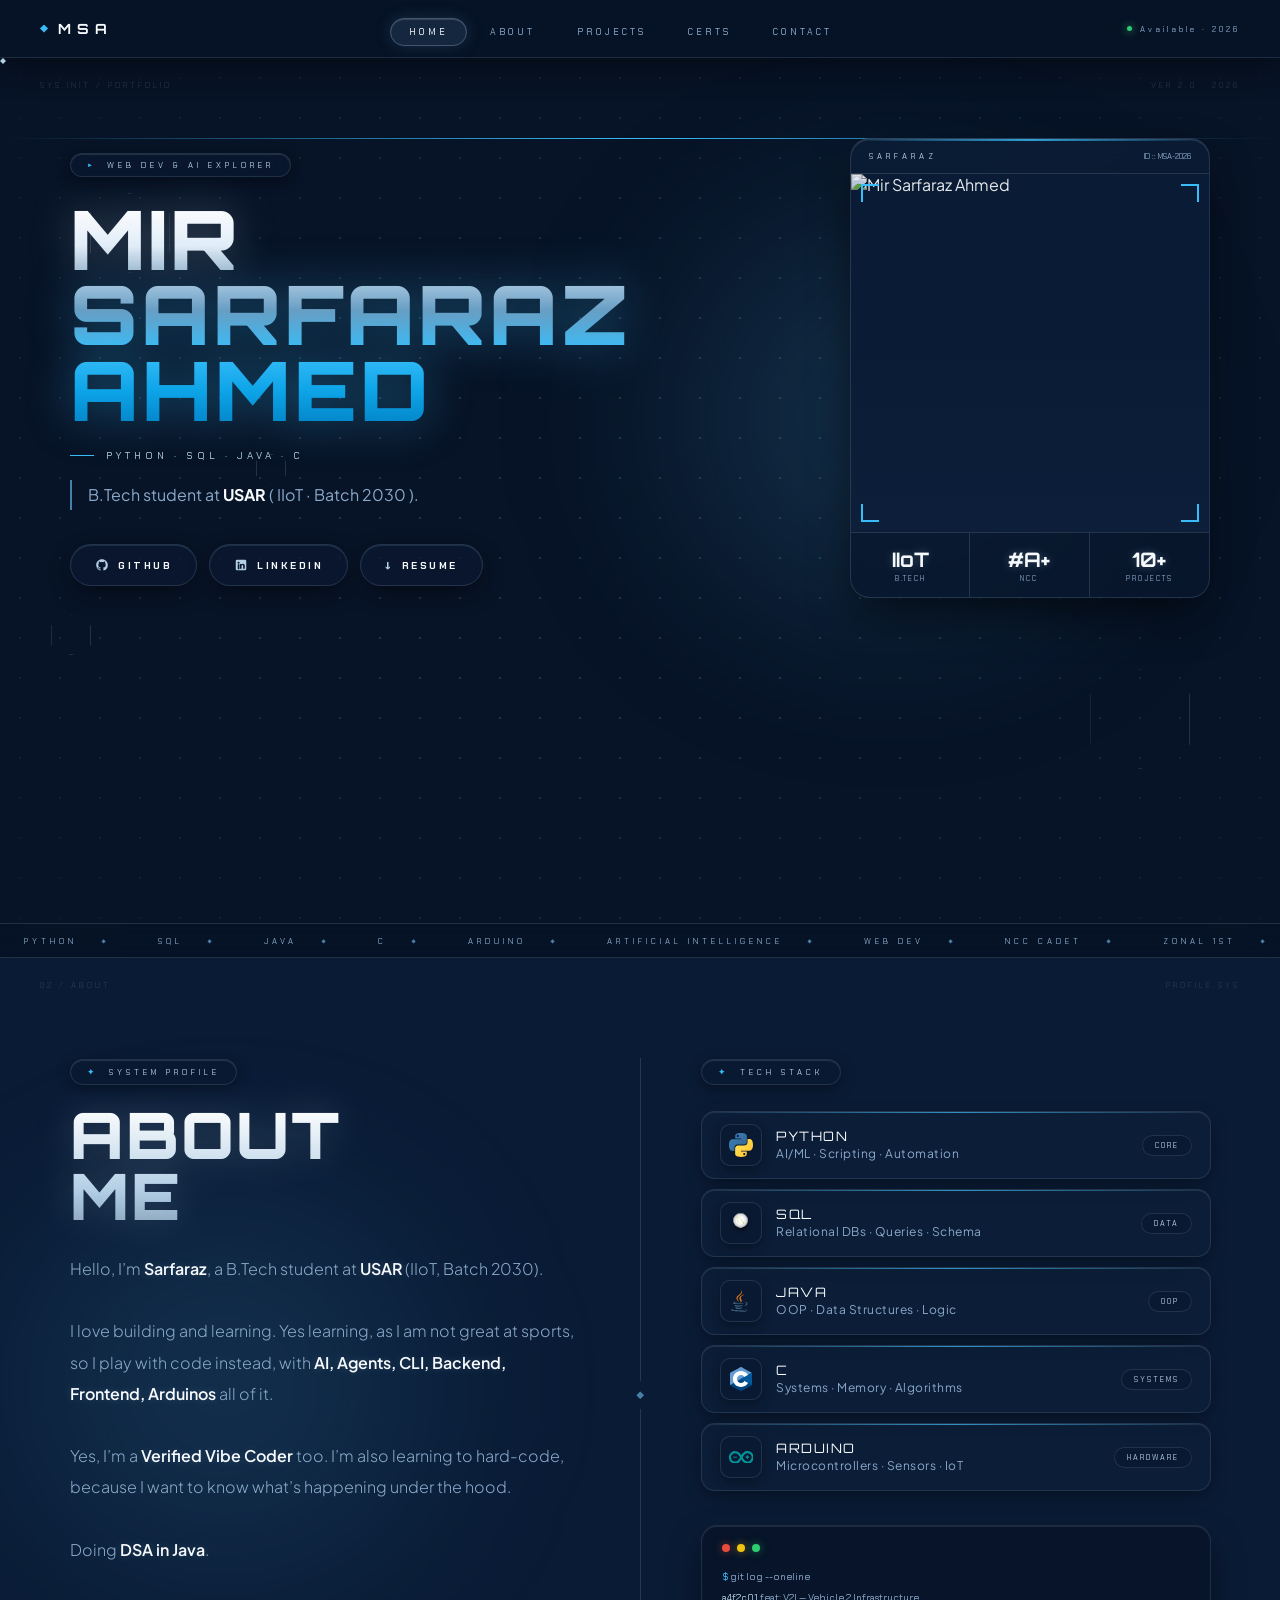
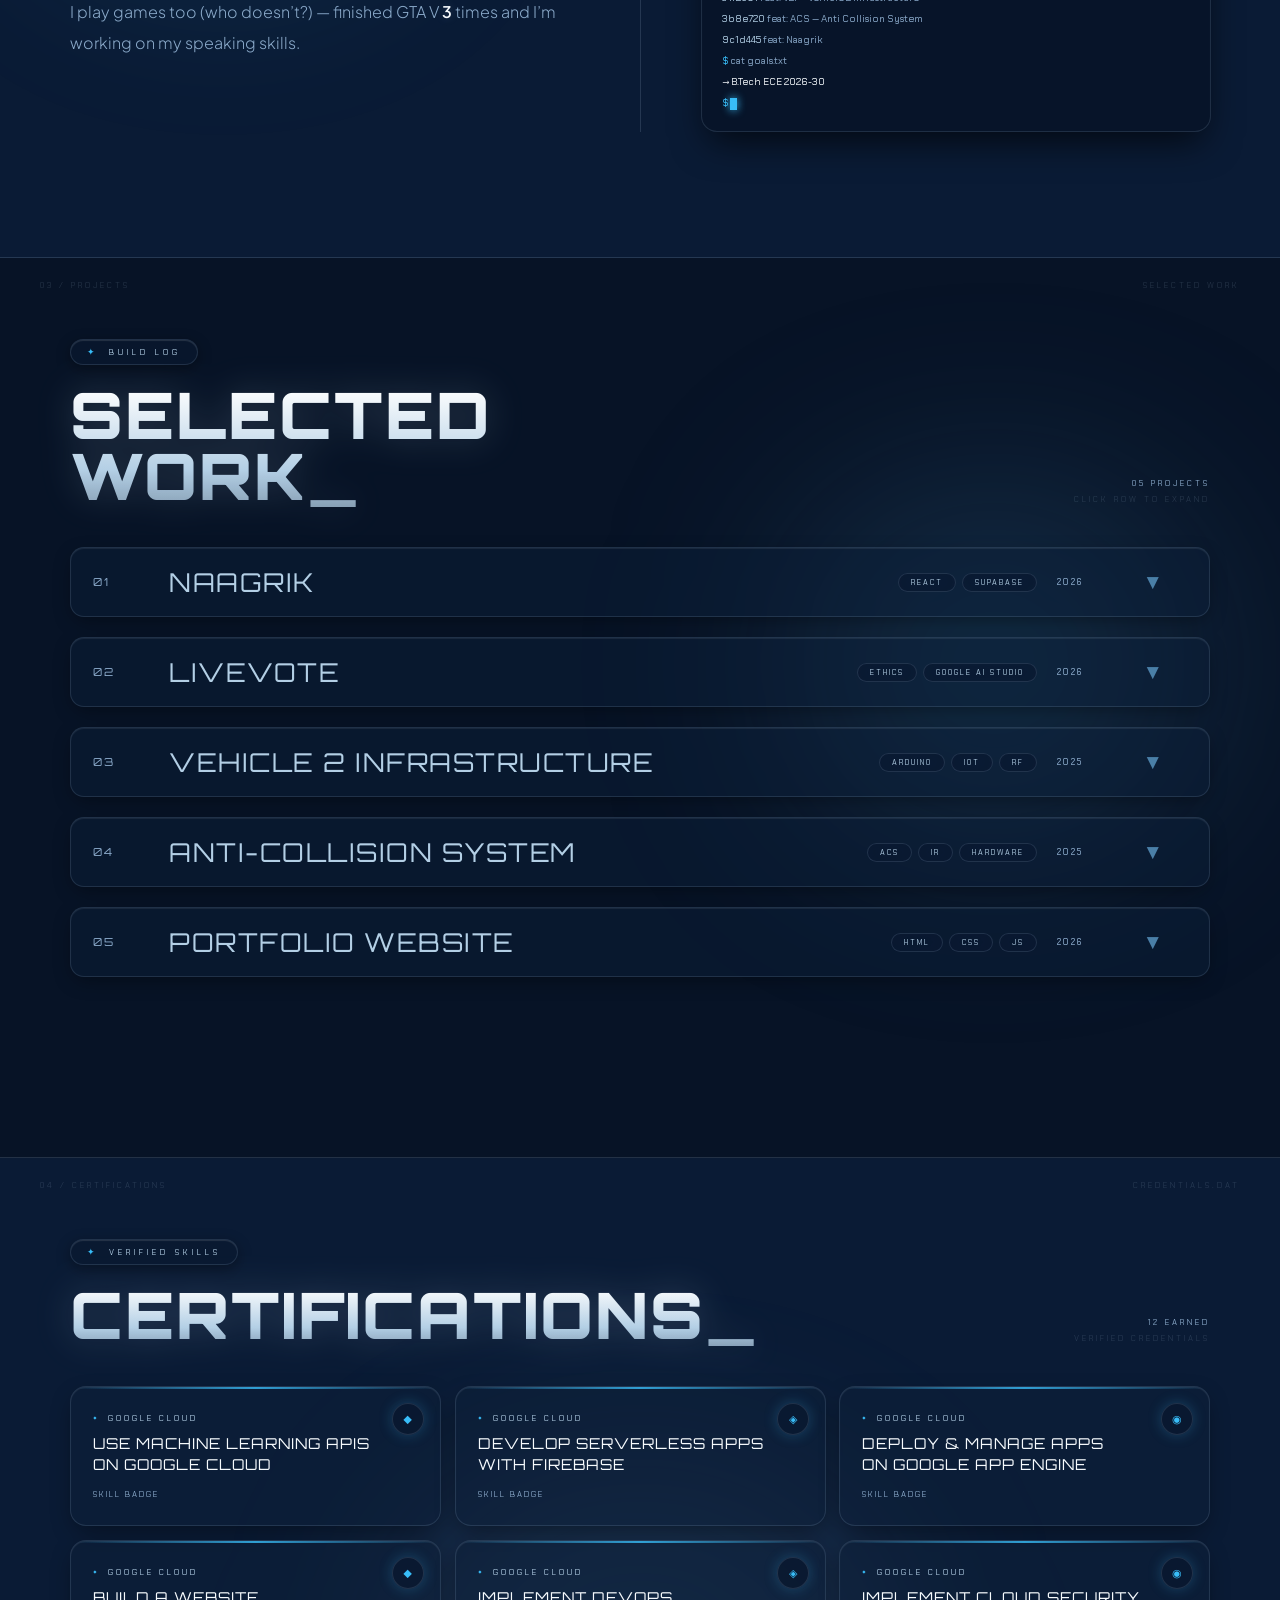
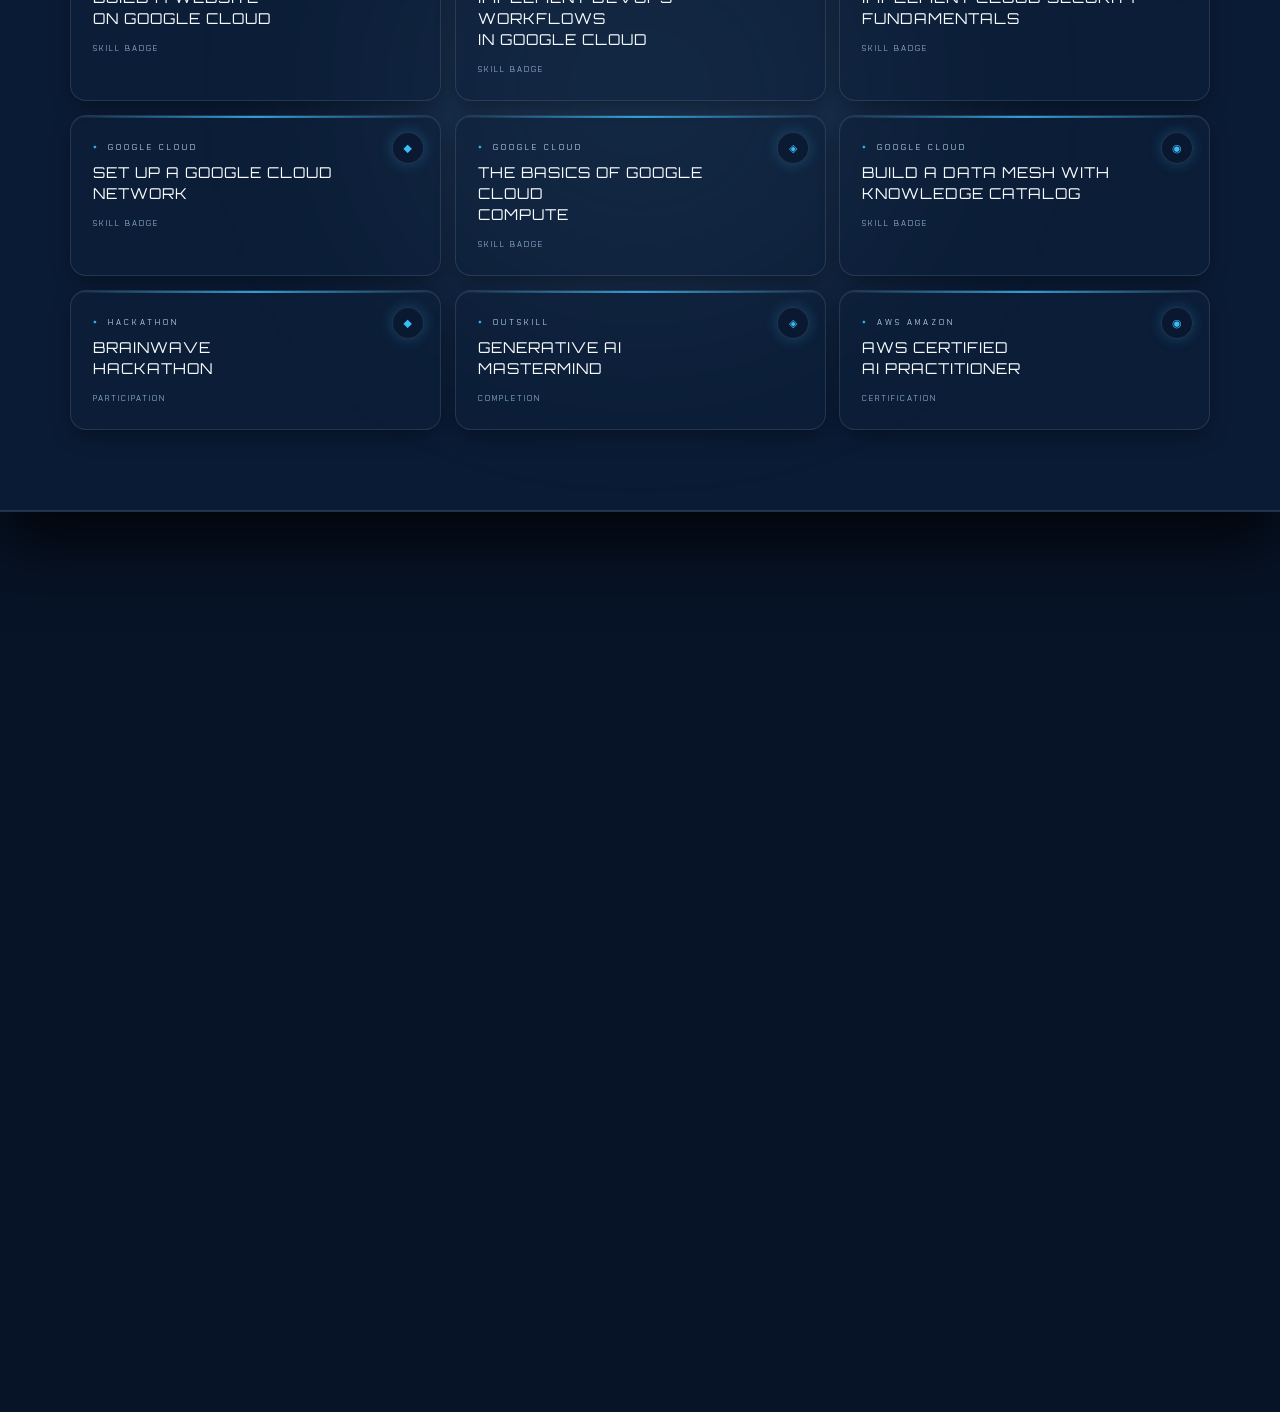
==== commit 79228500: "feat: replace unicode symbols with official GitHub and LinkedIn SVG logos" ====
--- a/index.html
+++ b/index.html
@@ -66,8 +66,8 @@
         <div class="status-dot"></div>Status: Available · 2026
       </div>
       <div class="drawer-socials">
-        <a href="https://github.com/Mir-Sarfaraz-Ahmed" target="_blank">◈ GitHub</a>
-        <a href="https://www.linkedin.com/in/mir-sarfaraz-ahmed-367957329/" target="_blank">◉ LinkedIn</a>
+        <a href="https://github.com/Mir-Sarfaraz-Ahmed" target="_blank"><svg width="13" height="13" viewBox="0 0 24 24" fill="currentColor" style="display:inline-block;vertical-align:-1px;margin-right:5px;"><path fill-rule="evenodd" clip-rule="evenodd" d="M12 2C6.477 2 2 6.484 2 12.017c0 4.425 2.865 8.18 6.839 9.504.5.092.682-.217.682-.483 0-.237-.008-.868-.013-1.703-2.782.605-3.369-1.343-3.369-1.343-.454-1.158-1.11-1.466-1.11-1.466-.908-.62.069-.608.069-.608 1.003.07 1.53 1.032 1.53 1.032.892 1.53 2.341 1.088 2.91.832.092-.647.35-1.088.636-1.338-2.22-.253-4.555-1.113-4.555-4.951 0-1.093.39-1.988 1.029-2.688-.103-.253-.446-1.272.098-2.65 0 0 .84-.27 2.75 1.026A9.564 9.564 0 0112 6.844c.85.004 1.705.115 2.504.337 1.909-1.296 2.747-1.027 2.747-1.027.546 1.379.202 2.398.1 2.651.64.7 1.028 1.595 1.028 2.688 0 3.848-2.339 4.695-4.566 4.943.359.309.678.92.678 1.855 0 1.338-.012 2.419-.012 2.747 0 .268.18.58.688.482A10.019 10.019 0 0022 12.017C22 6.484 17.522 2 12 2z"/></svg>GitHub</a>
+        <a href="https://www.linkedin.com/in/mir-sarfaraz-ahmed-367957329/" target="_blank"><svg width="13" height="13" viewBox="0 0 24 24" fill="currentColor" style="display:inline-block;vertical-align:-1px;margin-right:5px;"><path d="M19 3a2 2 0 0 1 2 2v14a2 2 0 0 1-2 2H5a2 2 0 0 1-2-2V5a2 2 0 0 1 2-2h14m-.5 15.5v-5.3a3.26 3.26 0 0 0-3.26-3.26c-.85 0-1.84.52-2.28 1.3v-1.11h-2.79v8.37h2.79v-4.93c0-.77.62-1.4 1.39-1.4a1.4 1.4 0 0 1 1.4 1.4v4.93h2.75M6.46 10.9v8.37H9.2V10.9H6.46M7.83 6.26c-.95 0-1.72.78-1.72 1.73a1.73 1.73 0 0 0 1.72 1.73 1.73 1.73 0 0 0 1.72-1.73c0-.95-.78-1.73-1.72-1.73z"/></svg>LinkedIn</a>
         <a href="resume.pdf" download>↓ Resume</a>
       </div>
     </div>
@@ -117,12 +117,20 @@
           <div class="hero-actions reveal">
             <a href="https://github.com/Mir-Sarfaraz-Ahmed" target="_blank"
               class="footer-glass-pill magnetic-pill primary-pill hero-action-pill">
-              <span class="pill-icon">◈</span>
+              <span class="pill-icon">
+                <svg width="15" height="15" viewBox="0 0 24 24" fill="currentColor">
+                  <path fill-rule="evenodd" clip-rule="evenodd" d="M12 2C6.477 2 2 6.484 2 12.017c0 4.425 2.865 8.18 6.839 9.504.5.092.682-.217.682-.483 0-.237-.008-.868-.013-1.703-2.782.605-3.369-1.343-3.369-1.343-.454-1.158-1.11-1.466-1.11-1.466-.908-.62.069-.608.069-.608 1.003.07 1.53 1.032 1.53 1.032.892 1.53 2.341 1.088 2.91.832.092-.647.35-1.088.636-1.338-2.22-.253-4.555-1.113-4.555-4.951 0-1.093.39-1.988 1.029-2.688-.103-.253-.446-1.272.098-2.65 0 0 .84-.27 2.75 1.026A9.564 9.564 0 0112 6.844c.85.004 1.705.115 2.504.337 1.909-1.296 2.747-1.027 2.747-1.027.546 1.379.202 2.398.1 2.651.64.7 1.028 1.595 1.028 2.688 0 3.848-2.339 4.695-4.566 4.943.359.309.678.92.678 1.855 0 1.338-.012 2.419-.012 2.747 0 .268.18.58.688.482A10.019 10.019 0 0022 12.017C22 6.484 17.522 2 12 2z"/>
+                </svg>
+              </span>
               <span>GitHub</span>
             </a>
             <a href="https://www.linkedin.com/in/mir-sarfaraz-ahmed-367957329/" target="_blank"
               class="footer-glass-pill magnetic-pill primary-pill hero-action-pill">
-              <span class="pill-icon">◉</span>
+              <span class="pill-icon">
+                <svg width="15" height="15" viewBox="0 0 24 24" fill="currentColor">
+                  <path d="M19 3a2 2 0 0 1 2 2v14a2 2 0 0 1-2 2H5a2 2 0 0 1-2-2V5a2 2 0 0 1 2-2h14m-.5 15.5v-5.3a3.26 3.26 0 0 0-3.26-3.26c-.85 0-1.84.52-2.28 1.3v-1.11h-2.79v8.37h2.79v-4.93c0-.77.62-1.4 1.39-1.4a1.4 1.4 0 0 1 1.4 1.4v4.93h2.75M6.46 10.9v8.37H9.2V10.9H6.46M7.83 6.26c-.95 0-1.72.78-1.72 1.73a1.73 1.73 0 0 0 1.72 1.73 1.73 1.73 0 0 0 1.72-1.73c0-.95-.78-1.73-1.72-1.73z"/>
+                </svg>
+              </span>
               <span>LinkedIn</span>
             </a>
             <a href="resume.pdf" download class="footer-glass-pill magnetic-pill primary-pill hero-action-pill">
@@ -659,12 +667,20 @@
           <div class="footer-primary-pills">
             <a href="https://github.com/Mir-Sarfaraz-Ahmed" target="_blank"
               class="footer-glass-pill magnetic-pill primary-pill">
-              <span class="pill-icon">◈</span>
+              <span class="pill-icon">
+                <svg width="15" height="15" viewBox="0 0 24 24" fill="currentColor">
+                  <path fill-rule="evenodd" clip-rule="evenodd" d="M12 2C6.477 2 2 6.484 2 12.017c0 4.425 2.865 8.18 6.839 9.504.5.092.682-.217.682-.483 0-.237-.008-.868-.013-1.703-2.782.605-3.369-1.343-3.369-1.343-.454-1.158-1.11-1.466-1.11-1.466-.908-.62.069-.608.069-.608 1.003.07 1.53 1.032 1.53 1.032.892 1.53 2.341 1.088 2.91.832.092-.647.35-1.088.636-1.338-2.22-.253-4.555-1.113-4.555-4.951 0-1.093.39-1.988 1.029-2.688-.103-.253-.446-1.272.098-2.65 0 0 .84-.27 2.75 1.026A9.564 9.564 0 0112 6.844c.85.004 1.705.115 2.504.337 1.909-1.296 2.747-1.027 2.747-1.027.546 1.379.202 2.398.1 2.651.64.7 1.028 1.595 1.028 2.688 0 3.848-2.339 4.695-4.566 4.943.359.309.678.92.678 1.855 0 1.338-.012 2.419-.012 2.747 0 .268.18.58.688.482A10.019 10.019 0 0022 12.017C22 6.484 17.522 2 12 2z"/>
+                </svg>
+              </span>
               <span class="pill-label">GitHub</span>
             </a>
             <a href="https://www.linkedin.com/in/mir-sarfaraz-ahmed-367957329/" target="_blank"
               class="footer-glass-pill magnetic-pill primary-pill">
-              <span class="pill-icon">◉</span>
+              <span class="pill-icon">
+                <svg width="15" height="15" viewBox="0 0 24 24" fill="currentColor">
+                  <path d="M19 3a2 2 0 0 1 2 2v14a2 2 0 0 1-2 2H5a2 2 0 0 1-2-2V5a2 2 0 0 1 2-2h14m-.5 15.5v-5.3a3.26 3.26 0 0 0-3.26-3.26c-.85 0-1.84.52-2.28 1.3v-1.11h-2.79v8.37h2.79v-4.93c0-.77.62-1.4 1.39-1.4a1.4 1.4 0 0 1 1.4 1.4v4.93h2.75M6.46 10.9v8.37H9.2V10.9H6.46M7.83 6.26c-.95 0-1.72.78-1.72 1.73a1.73 1.73 0 0 0 1.72 1.73 1.73 1.73 0 0 0 1.72-1.73c0-.95-.78-1.73-1.72-1.73z"/>
+                </svg>
+              </span>
               <span class="pill-label">LinkedIn</span>
             </a>
             <a href="contact.html" class="footer-glass-pill magnetic-pill primary-pill">
--- a/style.css
+++ b/style.css
@@ -1419,7 +1419,18 @@
 .footer-glass-pill.primary-pill .pill-icon {
   color: var(--accent-hi);
   font-size: 12px;
+  display: inline-flex;
+  align-items: center;
+  justify-content: center;
   transition: transform 0.25s;
+}
+.footer-glass-pill.primary-pill .pill-icon svg {
+  display: block;
+  width: 14px;
+  height: 14px;
+}
+.footer-glass-pill.primary-pill .pill-icon svg:not([fill="none"]) {
+  fill: currentColor;
 }
 
 .footer-glass-pill.primary-pill:hover {
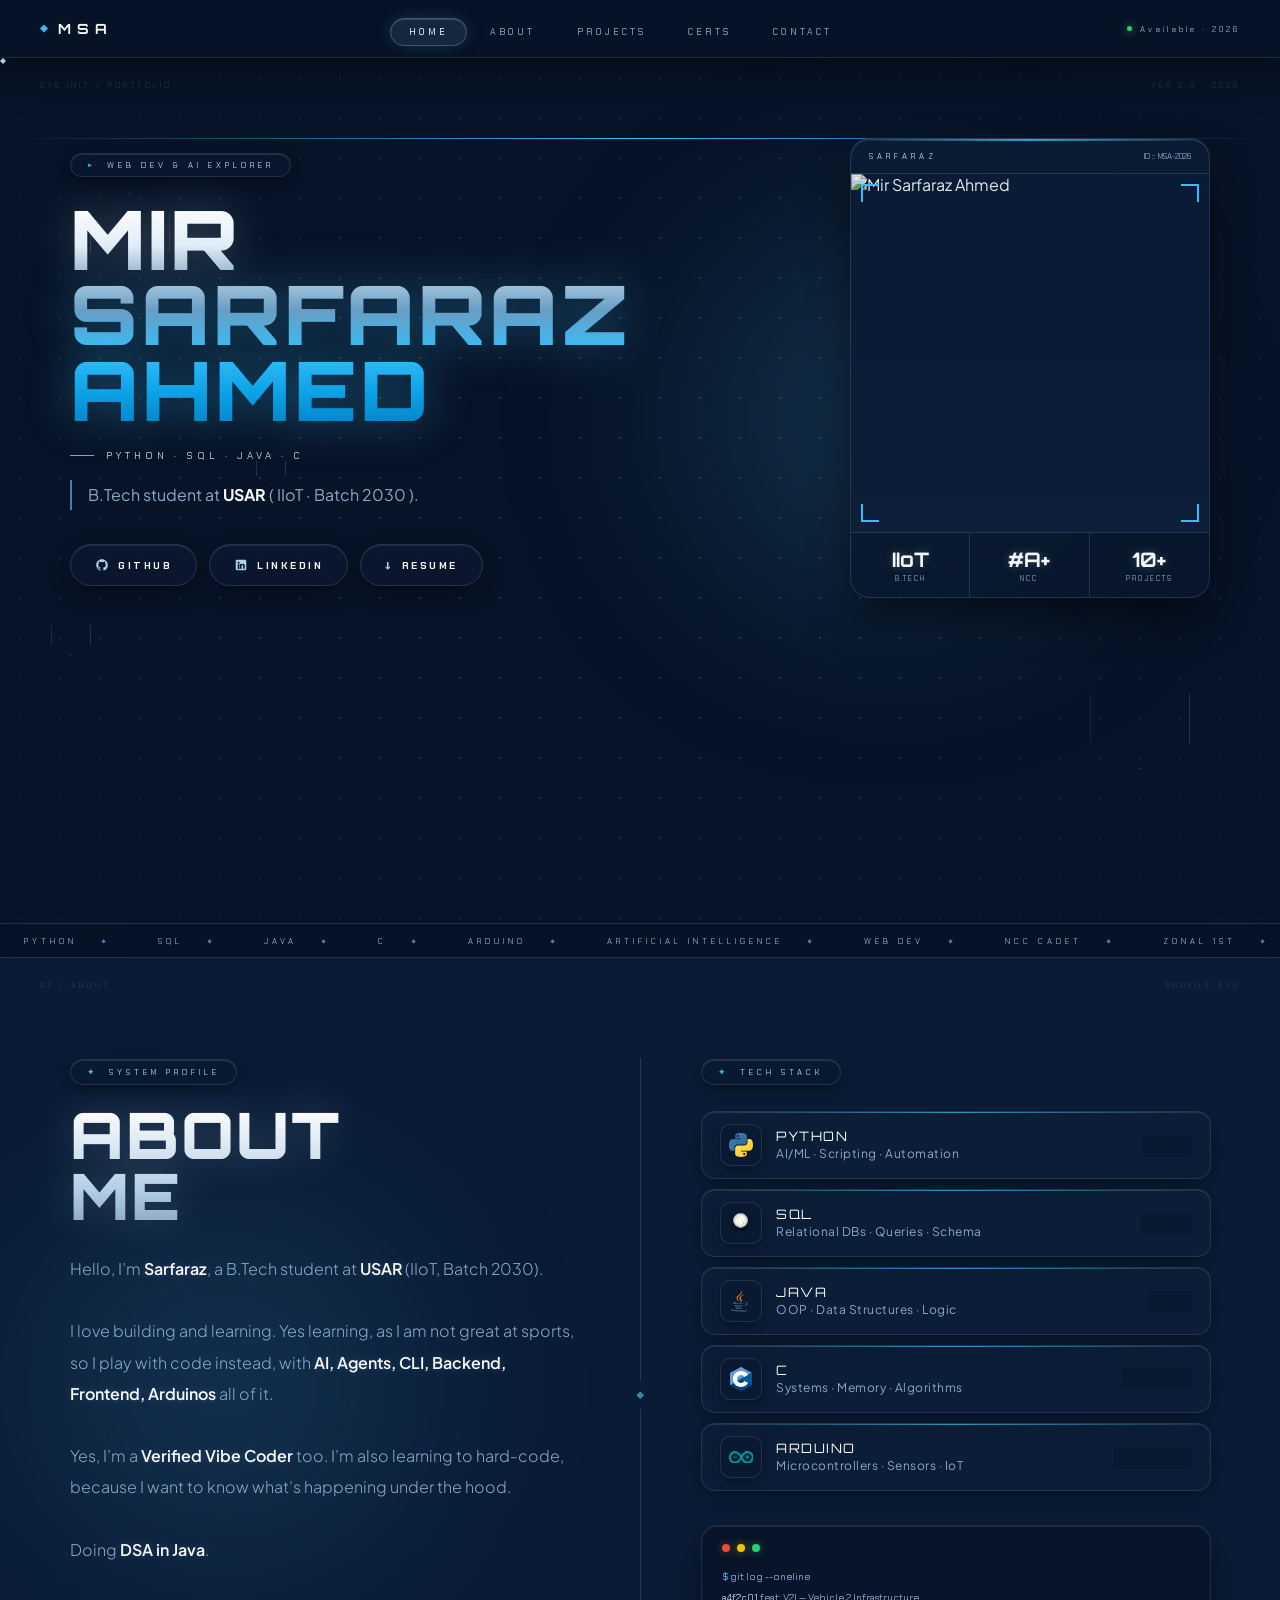
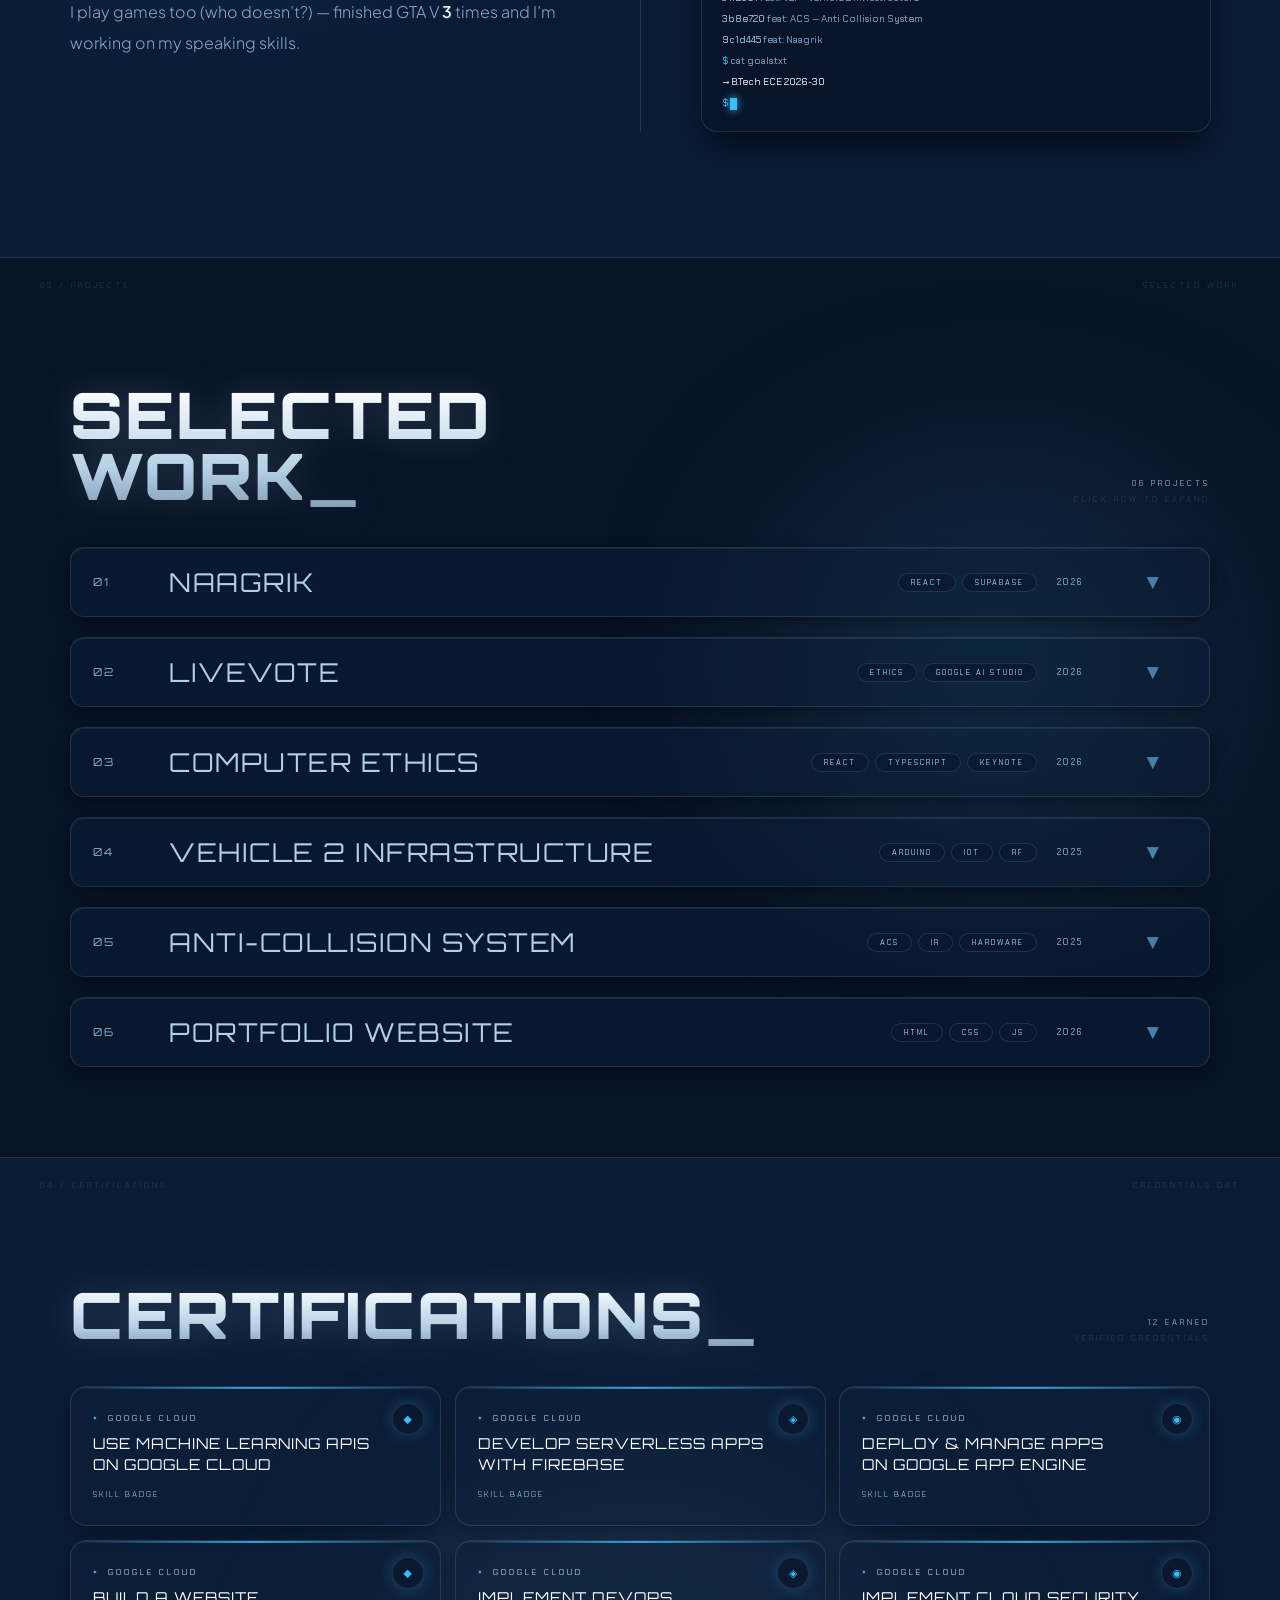
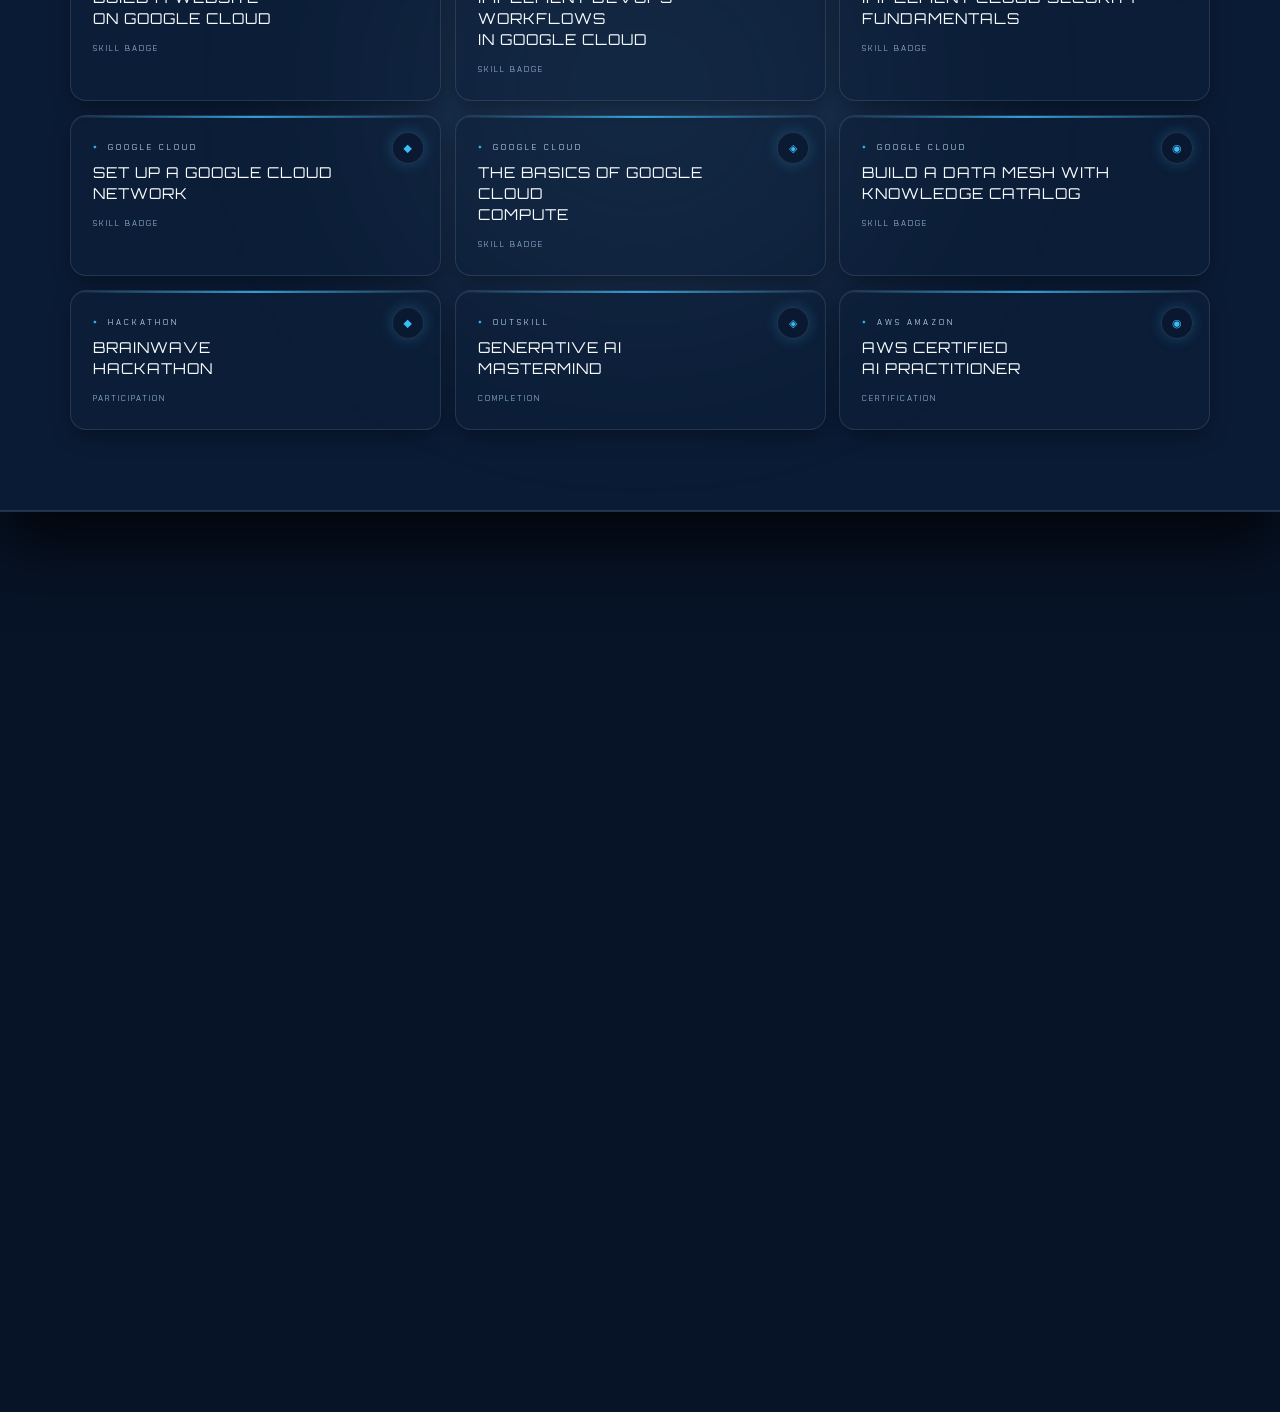
==== commit 40242ade: "feat: add Computer Ethics Keynote project to portfolio" ====
--- a/index.html
+++ b/index.html
@@ -339,7 +339,7 @@
           <div class="section-tag">Build Log</div>
           <h2 class="section-title">Selected<br><span class="accent">Work_</span></h2>
         </div>
-        <div class="proj-count">05 PROJECTS<br><span>CLICK ROW TO EXPAND</span></div>
+        <div class="proj-count">06 PROJECTS<br><span>CLICK ROW TO EXPAND</span></div>
       </div>
 
       <div class="proj-table reveal">
@@ -406,9 +406,39 @@
           </div>
         </div>
 
-        <!-- Project 3 — Vehicle 2 Infrastructure -->
+        <!-- Project 3 — Computer Ethics -->
         <div class="proj-row" onclick="toggleProject(2)">
           <span class="p-idx">03</span>
+          <span class="p-title">Computer Ethics</span>
+          <div class="p-tags">
+            <span class="p-tag">React</span>
+            <span class="p-tag">TypeScript</span>
+            <span class="p-tag">Keynote</span>
+          </div>
+          <span class="p-year">2026</span>
+          <span class="p-arrow" id="parr2">▼</span>
+        </div>
+        <div class="proj-detail" id="pdet2">
+          <div class="proj-detail-inner">
+            <div>
+              <p>
+                An Apple Keynote-inspired interactive presentation exploring modern dilemmas in computer ethics,
+                software copyright, and technological accountability. Features real-time Web Audio sound synthesis,
+                interactive particle canvas, GTA V ethical case studies, and responsive presentation controls.
+              </p>
+              <a href="https://sarfarazcomputerethics.vercel.app" target="_blank" class="proj-detail-link">View Live Platform →</a>
+              <br>
+              <a href="https://github.com/Mir-Sarfaraz-Ahmed/computerEthics.git" target="_blank" class="proj-detail-link">View GitHub Repository →</a>
+            </div>
+            <div class="proj-detail-img">
+              <img src="computer-ethics.png" alt="Computer Ethics Keynote Presentation" onerror="this.parentElement.innerHTML='[ COMPUTER ETHICS ]'">
+            </div>
+          </div>
+        </div>
+
+        <!-- Project 4 — Vehicle 2 Infrastructure -->
+        <div class="proj-row" onclick="toggleProject(3)">
+          <span class="p-idx">04</span>
           <span class="p-title">Vehicle 2 Infrastructure</span>
           <div class="p-tags">
             <span class="p-tag">Arduino</span>
@@ -416,9 +446,9 @@
             <span class="p-tag">RF</span>
           </div>
           <span class="p-year">2025</span>
-          <span class="p-arrow" id="parr2">▼</span>
-        </div>
-        <div class="proj-detail" id="pdet2">
+          <span class="p-arrow" id="parr3">▼</span>
+        </div>
+        <div class="proj-detail" id="pdet3">
           <div class="proj-detail-inner">
             <div>
               <p>
@@ -434,9 +464,9 @@
           </div>
         </div>
 
-        <!-- Project 4 — Anti-Collision System -->
-        <div class="proj-row" onclick="toggleProject(3)">
-          <span class="p-idx">04</span>
+        <!-- Project 5 — Anti-Collision System -->
+        <div class="proj-row" onclick="toggleProject(4)">
+          <span class="p-idx">05</span>
           <span class="p-title">Anti-Collision System</span>
           <div class="p-tags">
             <span class="p-tag">ACS</span>
@@ -444,9 +474,9 @@
             <span class="p-tag">Hardware</span>
           </div>
           <span class="p-year">2025</span>
-          <span class="p-arrow" id="parr3">▼</span>
-        </div>
-        <div class="proj-detail" id="pdet3">
+          <span class="p-arrow" id="parr4">▼</span>
+        </div>
+        <div class="proj-detail" id="pdet4">
           <div class="proj-detail-inner">
             <div>
               <p>
@@ -463,9 +493,9 @@
           </div>
         </div>
 
-        <!-- Project 5 — Portfolio Website -->
-        <div class="proj-row" onclick="toggleProject(4)">
-          <span class="p-idx">05</span>
+        <!-- Project 6 — Portfolio Website -->
+        <div class="proj-row" onclick="toggleProject(5)">
+          <span class="p-idx">06</span>
           <span class="p-title">Portfolio Website</span>
           <div class="p-tags">
             <span class="p-tag">HTML</span>
@@ -473,9 +503,9 @@
             <span class="p-tag">JS</span>
           </div>
           <span class="p-year">2026</span>
-          <span class="p-arrow" id="parr4">▼</span>
-        </div>
-        <div class="proj-detail" id="pdet4">
+          <span class="p-arrow" id="parr5">▼</span>
+        </div>
+        <div class="proj-detail" id="pdet5">
           <div class="proj-detail-inner">
             <div>
               <p>
